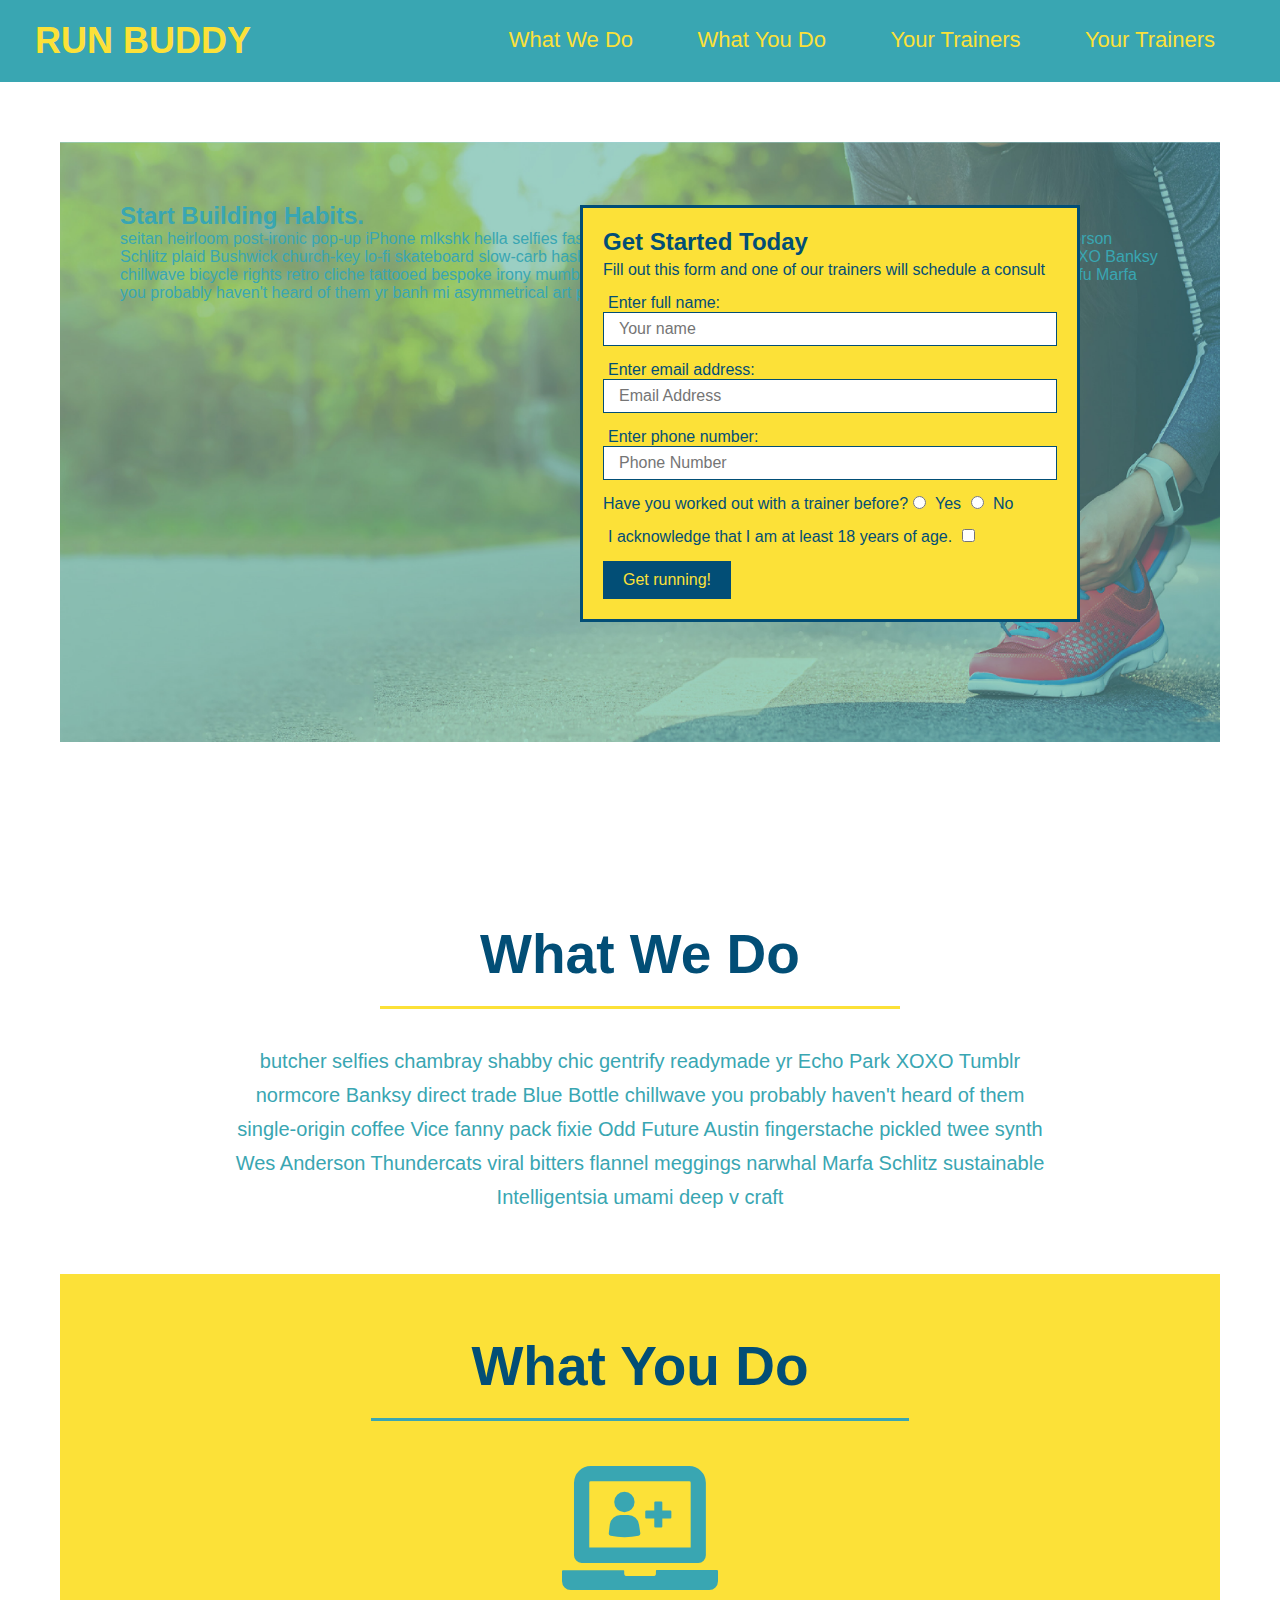
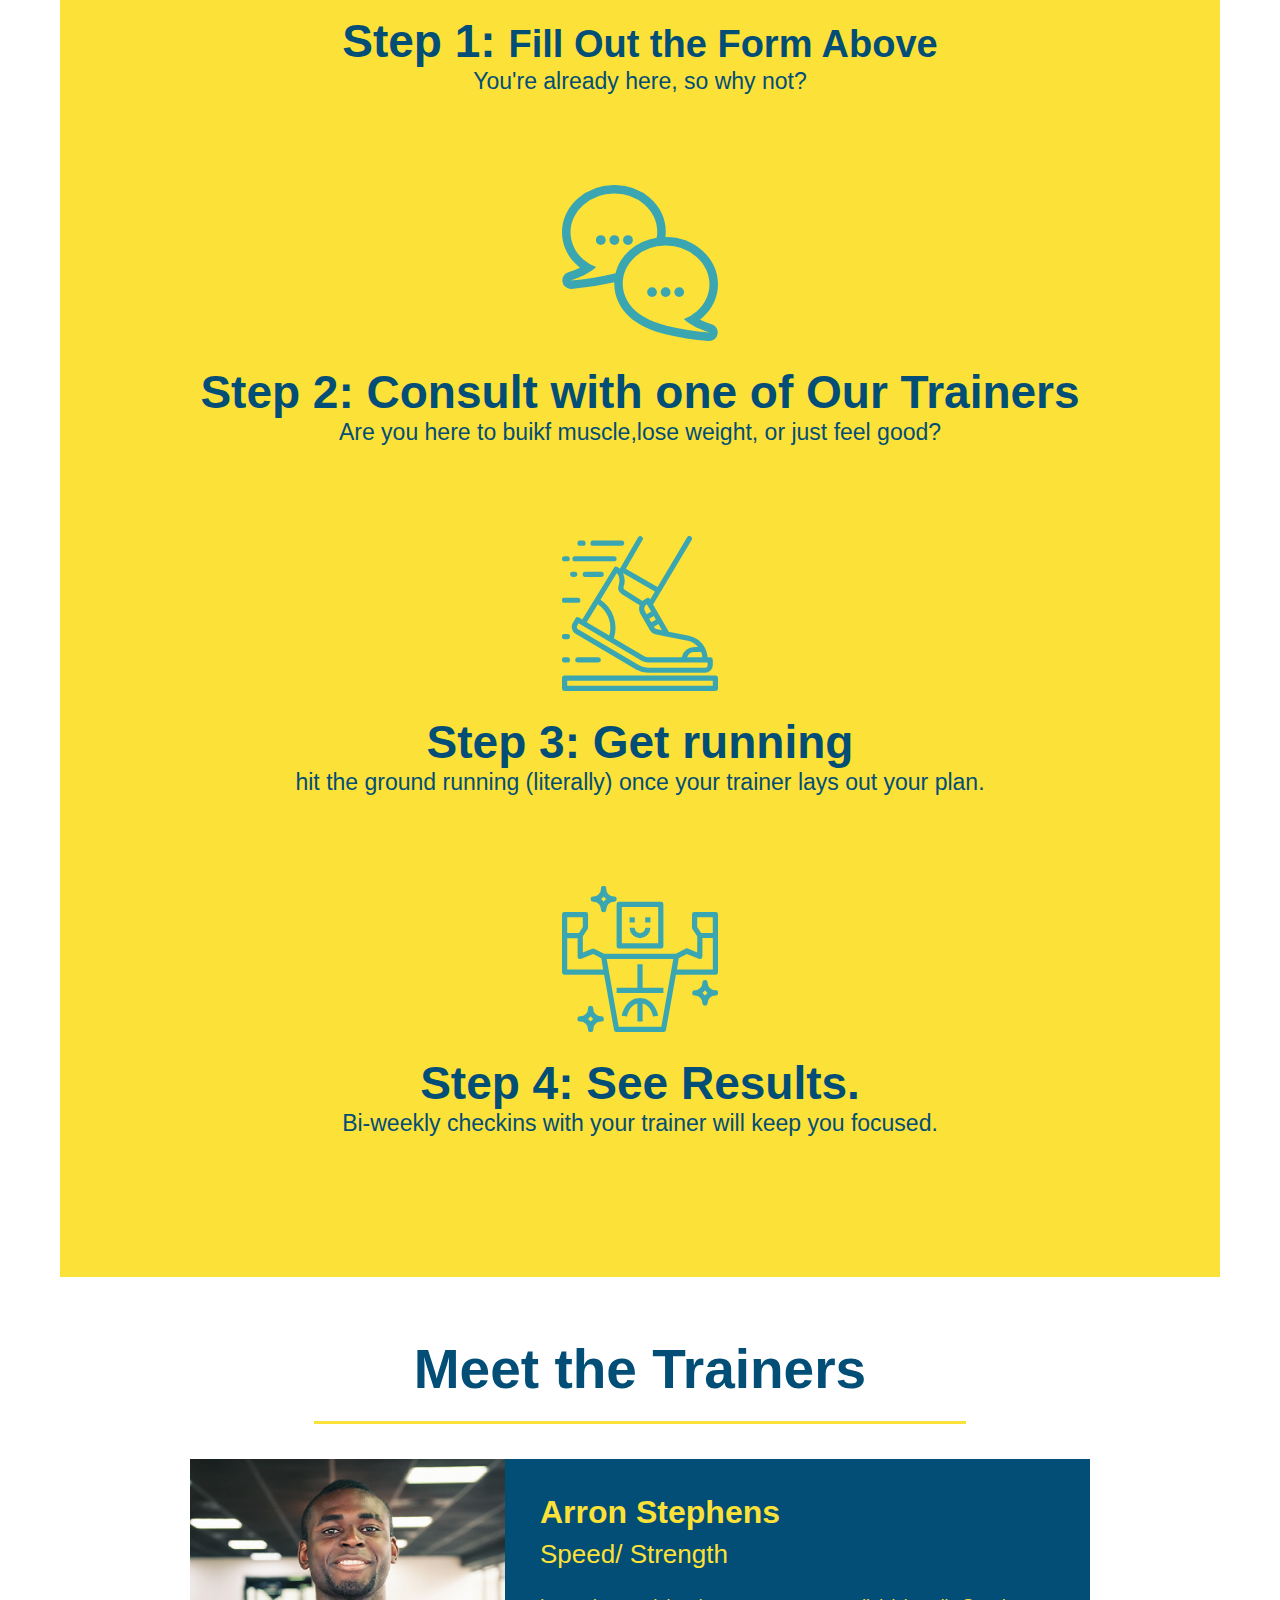
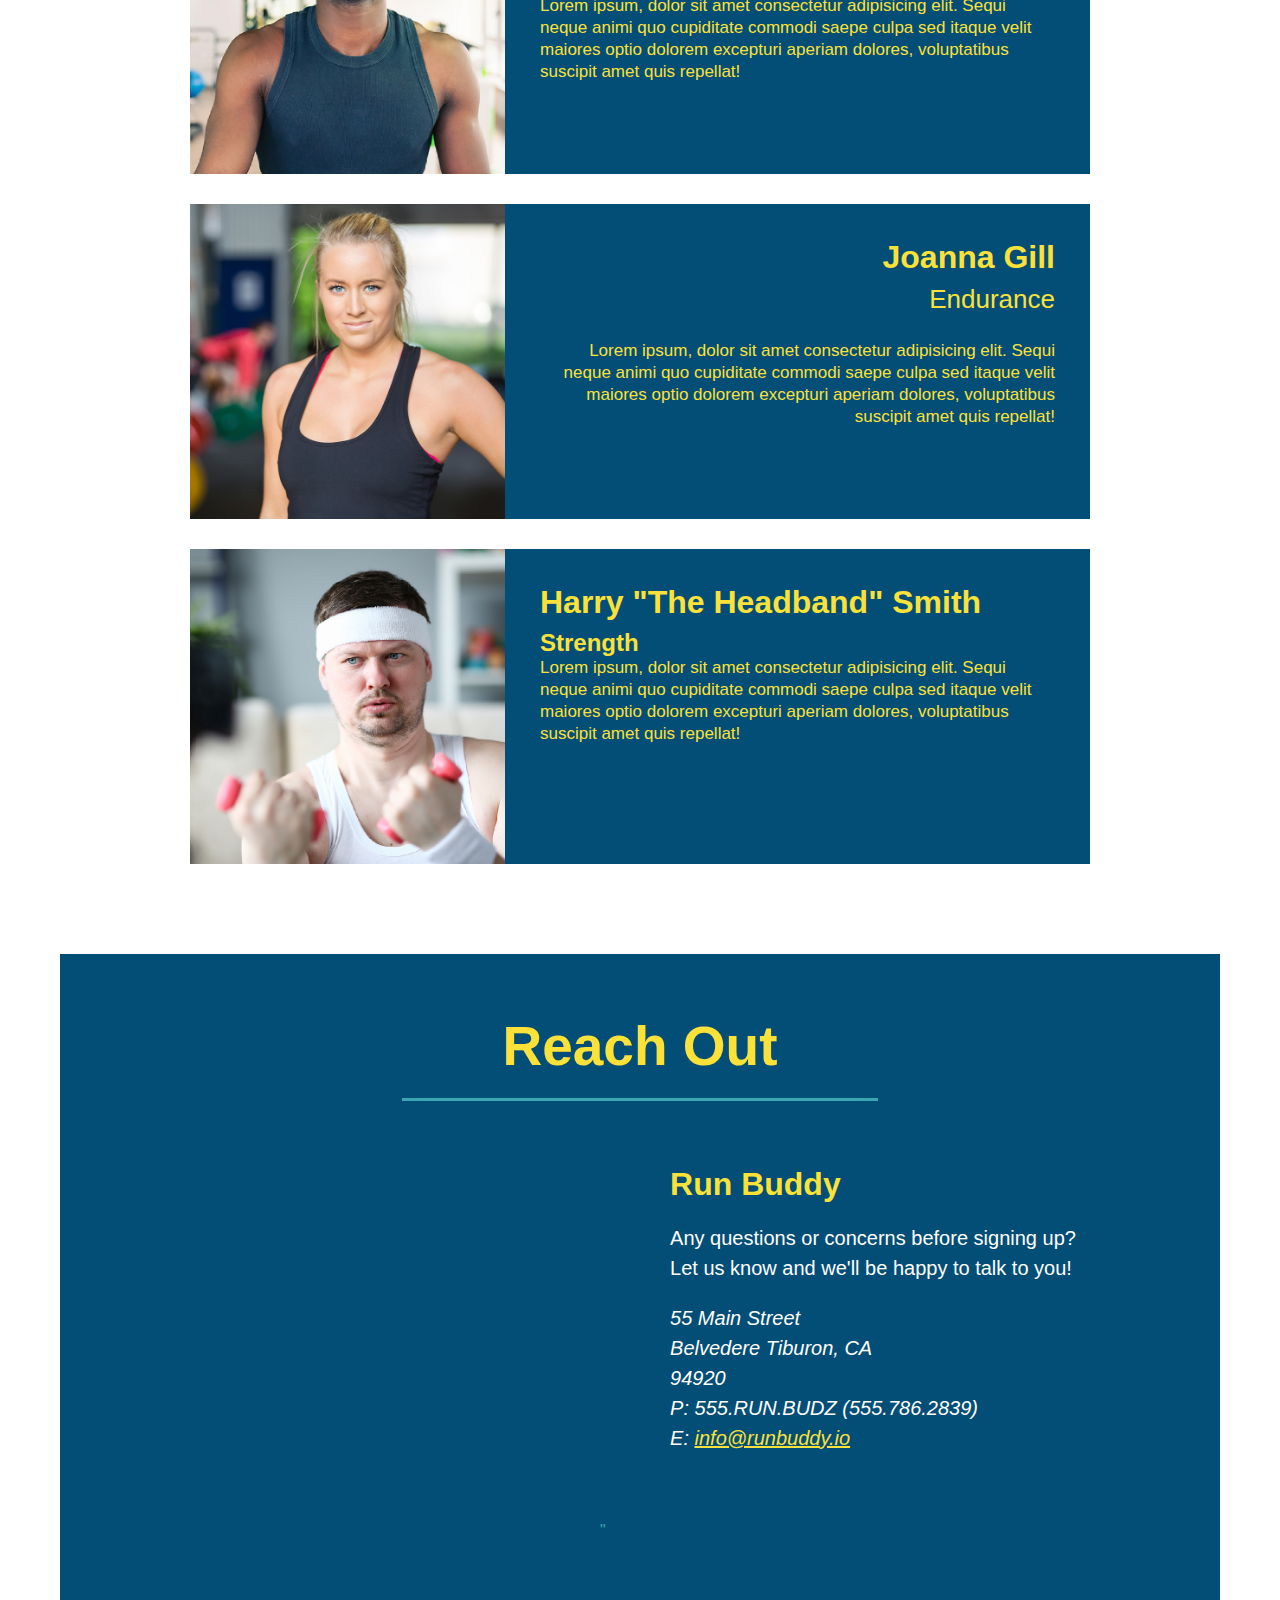
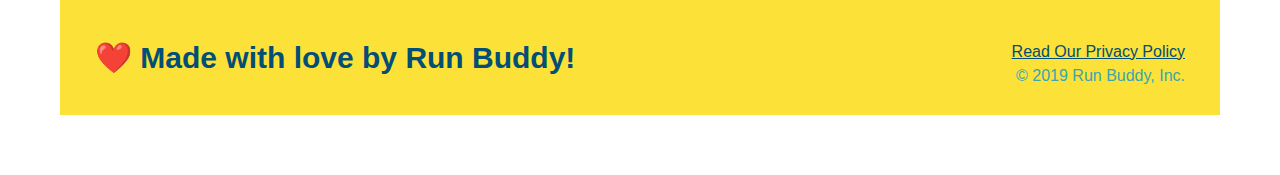
==== index.html @ 83e212c8 "add content to hero, replace image" ====
<!DOCTYPE html>
<html lang="en"\>

<head>
    <meta charset="UTF-8">
    <title>Run Buddy</title>
    <link rel="stylesheet" href="./assests/css/style.css" />
</head>

<header>
    <h1>
        <a href="/">RUN BUDDY</a>
    </h1>
    <nav>
        <!-- Unordered list element-->
        <ul>
            <!-- List item element-->
            <li>
                <!-- Anchor element -->
                <a href="#what-we-do">What We Do</a>
            </li>
            <li>
                <a href="#what-you-do">What You Do</a>
            </li>
            <li>
                <a href="#your-trainers">Your Trainers</a>
            </li>
            <li>
                <a href="#reach-out">Your Trainers</a>
            </li>
        </ul>
    </nav>
</header>

<section>
    <section class="hero">
    <div>

        <!--Start Building Habits-->
        <div class="hero-cta">
            <h2>Start Building Habits.</h2>
            <p>
                seitan heirloom post-ironic pop-up iPhone mlkshk hella selfies fashion axe occupy readymade put a bird on it messenger bag Wes Anderson Schlitz plaid Bushwick church-key lo-fi skateboard slow-carb hashtag trust fund Williamsburg biodiesel fixie farm-to-table 8-bit banjo XOXO Banksy chillwave bicycle rights retro cliche tattooed bespoke irony mumblecore Shoreditch deep v polaroid McSweeney's bitters cray gentrify tofu Marfa you probably haven't heard of them yr banh mi asymmetrical art party selvage letterpress High Life.
            </p>
        </div>


        <div class="hero-form">
        <h3>Get Started Today</h3>
        <p>Fill out this form and one of our trainers will schedule a consult</p>

        <!-- Add form element  -->
        <form>
            <label for="name">Enter full name:</label>
            <input type="text" placeholder="Your name" name="name" id="name" class="form-input"/>
            <label for="email">Enter email address:</label>
            <input type="email" placeholder="Email Address" name="email" id="email" class="form-input" />
            <label for="phone number">Enter phone number:</label>
            <input type="tel" placeholder="Phone Number" name="phone" id="phone" class="form-input" />
            <p>
                Have you worked out with a trainer before?
                <input type="radio" name=""trainer-confirm" id="trainer-yes" />
                <label for="trainer-yes">Yes</label>
                <input type="radio" name="trainer-confirm" id="trainer-no" />
                <label for="trainer-no">No</label>
            </p>    
            <p>
             <label for="checkbox">
                I acknowledge that I am at least 18 years of age.  
             </label>
             <input type="checkbox" name="age-confirm" id="checkbox" />
            </p>

            <!--submit button design-->
            <button type=""submit">
                Get running!
            </button>

        </form>

    </div>
</section>

<!-- hero/jumbotron-->
<section>   
</section>

<!-- "what we do" section -->
<section id="what-we-do" class="intro">
    <h2 class="section-title primary-border">What We Do</h2>
    <p>
        butcher selfies chambray shabby chic gentrify readymade yr Echo Park XOXO Tumblr normcore Banksy direct trade Blue Bottle chillwave you probably haven't heard of them single-origin coffee Vice fanny pack fixie Odd Future Austin fingerstache pickled twee synth Wes Anderson Thundercats viral bitters flannel meggings narwhal Marfa Schlitz sustainable Intelligentsia umami deep v craft 
    </p>
</section>


<!-- "what you do" section -->
<section id="what-you-do" class="steps" >
    <h2 class="section-title secondary-border">What You Do</h2>

    <div>
        <img src="./assests/images/step-1.svg" alt="" />
        <h3>Step 1: <span> Fill Out the Form Above</span></h3>
        <p>You're already here, so why not?</p>
    </div>

    <div>
        <img src="./assests/images/step-2.svg" alt="" />
        <h3>Step 2: <scan>Consult with one of Our Trainers</scan></h3>
        <p>Are you here to buikf muscle,lose weight, or just feel good?</p>
    </div>

    <div>
        <img src="./assests/images/step-3.svg" alt="" />
        <h3> Step 3: <scan>Get running</scan></h3>
        <p>hit the ground running (literally) once your trainer lays out your plan.</p>
    </div>

    <div>
         <img src="./assests/images/step-4.svg" alt="" />
        <h3>Step 4: <scan>See Results.</scan></h3>
        <p>Bi-weekly checkins with your trainer will keep you focused.</p>
    </div>
</section>


<!-- "meet the trainers" section -->
<section id="your-trainers" class="trainers">
    <h2 class="section-title primary-border">Meet the Trainers</h2>

    <!--First Trainers Bio-->
  <article class="trainer">
    <img src="./assests/images/trainer-1.jpg" alt="Arron Stephens in workout clothes ready to pump iron">
    <div class="trainer-bio text-left">
        <h3>Arron Stephens</h3>
        <h4>Speed/ Strength</h4>
        <p>Lorem ipsum, dolor sit amet consectetur adipisicing elit. Sequi neque animi quo cupiditate commodi saepe culpa sed
            itaque velit maiores optio dolorem excepturi aperiam dolores, voluptatibus suscipit amet quis repellat!
        </p>
    </div>
   </article>

   <!--Second Trainers Bio-->

   <article class="trainer">
   <img src="./assests/images/trainer-2.jpg" alt="Joanna Gill in workout clothers ready to pump iron">
   <div class="trainer-bio text-right">
       <h3>Joanna Gill</h3>
       <h4>Endurance</h4>
       <p> Lorem ipsum, dolor sit amet consectetur adipisicing elit. Sequi neque animi quo cupiditate commodi saepe culpa sed
        itaque velit maiores optio dolorem excepturi aperiam dolores, voluptatibus suscipit amet quis repellat!
    </p>
   </div>
</article>

<!--Third Trainers Bio-->

<article class="trainer">
    <img src="./assests/images/trainer-3.jpg" alt="Harry Smith in white workout clothes lifting two small dumbells">
    <div class="trainer-bio text-left">
        <h3>Harry "The Headband" Smith</h3>
        <h2>Strength</h2>
        <p> Lorem ipsum, dolor sit amet consectetur adipisicing elit. Sequi neque animi quo cupiditate commodi saepe culpa sed
            itaque velit maiores optio dolorem excepturi aperiam dolores, voluptatibus suscipit amet quis repellat!
        </p>
    </div>
</article>


</section>

<!-- "reach out" section -->
<section id="reach-out" class="contact">
    <h2 class="section-title secondary-border">Reach Out</h2>
    <div class="contact-info">
     <iframe 
    src="https://www.google.com/maps/embed?pb=!1m18!1m12!1m3!1d3149.4571697042666!2d-122.45955008472127!3d37.87298997974173!2m3!1f0!2f0!3f0!3m2!1i1024!2i768!4f13.1!3m3!1m2!1s0x8085847d307539ed%3A0xbd87f07ee8e05850!2s55%20Main%20St%2C%20Belvedere%20Tiburon%2C%20CA%2094920!5e0!3m2!1sen!2sus!4v1650221587009!5m2!1sen!2sus"
     width="600" 
     height="450" 
     style="border:0;" 
     allowfullscreen="" 
     loading="lazy" 
     referrerpolicy="no-referrer-when-downgrade">
    </iframe>"
    <div>
        <h3>Run Buddy</h3>
        <p>
            Any questions or concerns before signing up?
            <br />
            Let us know and we'll be happy to talk to you! 
        </p>
        <address>
            55 Main Street <br />
            Belvedere Tiburon, CA <br />
            94920 <br />
            P: 555.RUN.BUDZ (555.786.2839) <br />
            E: <a href="mailto:info@runbuddy.io">info@runbuddy.io</a>
        </address>
    </div>
</div>
</section>

  <div></div>

<!--Footer information-->
<footer>
    <h2>❤️ Made with love by Run Buddy!</h2>
    <div>
        <a href="./privacy-policy.html">Read Our Privacy Policy</a><br />
        &copy; 2019 Run Buddy, Inc.
    </div>
</footer>
</html>
---- assests/css/style.css ----
/*takes away defult margin unless explicitly told to*/

*{
    margin: 0;
    padding: 0;
    box-sizing: border-box;
}


body {
    color: #39a6b2;
    font-family: Helvetica,Arial, sans-serif;
}

/* apply stles to <header> */

header {
    padding: 20px 35px;
    background-color: #39a6b2;
}

header h1{
    font-weight: bold;
    font-size: 36px;
    color: #fce138;
    margin: 0;
    display: inline;
}

header a {
    text-decoration: none;
    color: #fce138;
}

/*move nav to the right*/

header nav{
    float:right;
    margin: 7px 0;
}

/*move the list to be horizontal instead of vertical*/

header nav ul li{
    display: inline;
}

header nav ul li a{
    margin: 0 30px;
    font-weight: lighter;
    font-size: 22px;
}

/*style the footer*/

footer {
    background: #fce138;
    width: 100%;
    padding: 40px 35px;
}

footer h2 {
    display: inline;
    color: #024e76 ;
    font-size: 30px;
    margin: 0;
}

footer div {
    float: right;
    line-height: 1.5;
    text-align: right;
}

footer a {
    color: #024e76;
}

section {
    padding: 60px;
}

/* Hero Style Start */

.hero {
    background-image: url("../images/hero-bg.jpg");
    height: 600px;
    background-size: cover;
    background-position: center;
    position: relative; 
}

/* Hero Style End */

/* Submit info */

.hero-form {
    background-color: #fce138;
    padding: 20px;
    width: 500px;
    color:#024e76;
    border-style: solid;
    border-width: 3px;
    border-color: #024e76;
    position: absolute;
    bottom: 120px;
    right: 140px;
}

.hero-form h3 {
    font-size: 24px;
    margin: 0;
}

.hero-form p {
    margin: 5px 0 15px 0;
}

.form-input {
    border: 1px solid #024e76;
    display: block;
    padding: 7px 15px;
    font-size: 16px;
    color: #024e76;
    width: 100%;
    margin-bottom: 15px;

}

.hero-form label{
    margin: 0 5px;
}

.hero-form button {
    color: #fce138;
    background-color: #024e76;
    border: none;
    padding: 10px 20px;
    font-size: 16px;
}

/*Styling for What We Do/ You Do/ Trainers */
.section-title {
    font-size: 55px;
    color: #024e76;
    margin-bottom: 35px;
    padding: 0 100px 20px 100px;
    display: inline-block;
    border-bottom: 3px solid;
}

.primary-border {
    border-color: #fce138;
}

.secondary-border {
    border-color: #39a6b2;

}


/* What we do styling */
.intro{
    text-align: center;
}


.intro p{
    line-height: 1.7;
    color: #39a6b2;
    width: 80%;
    font-size: 20px;
    margin: 0 auto;
}

/* What You Do styling */

.steps{
    text-align: center;
    background-color: #fce138;
}

.steps div{
    margin-bottom: 80px;
}

.steps img {
    width: 15%;
    margin: 10px 0;
}

.steps h3 {
    color: #024e76;
    font-size: 46px;
    margin-top: 10px;;
}

.steps p {
    color: #024e76;
    font-size: 23px;
}

.steps span {
    font-size: 38px;
}

.trainers {
    text-align: center;
}

.trainer {
    width: 900px;
    margin: 0 auto 30px auto;
    background: #024e76;
    color: #fce138;
    overflow: auto;

}
.trainer img {
    width: 35%;
    float: left;
}

.trainer-bio {
    padding: 35px;
    float: left;
    width: 65%;
}

.text-left {
    text-align: left;
}

.text-right {
    text-align: right;
}

.trainer-bio h3 {
    font-size: 32px;
    margin-bottom: 8px;
}

.trainer-bio h4 {
    font-weight: lighter;
    font-size: 26px;
    margin-bottom: 25px;
}

.trainer-bio p {
    font-size: 17px;
    line-height: 1.3; 
}

/* Reach Out Style Starts */
.contact {
    background: #024e76;
    text-align: center;
}

.contact h2 {
    color: #fce138;
}

.contact-info iframe {
    width: 400px;
    height: 400px;
}

.contact-info div {
width: 410px;
display: inline-block;
vertical-align: top;
text-align: left;
margin: 30px 0 0 60px;
color: white;
}

.contact-info h3 {
    color: #fce138;
    font-size: 32px;
}

.contact-info p, .contact-info address {
    margin: 20px 0;
    line-height: 1.5;
    font-size: 20px;
    font-size: normal;
}

.contact-info a {
    color: #fce138;
}

/*Reach Out Style Ends */
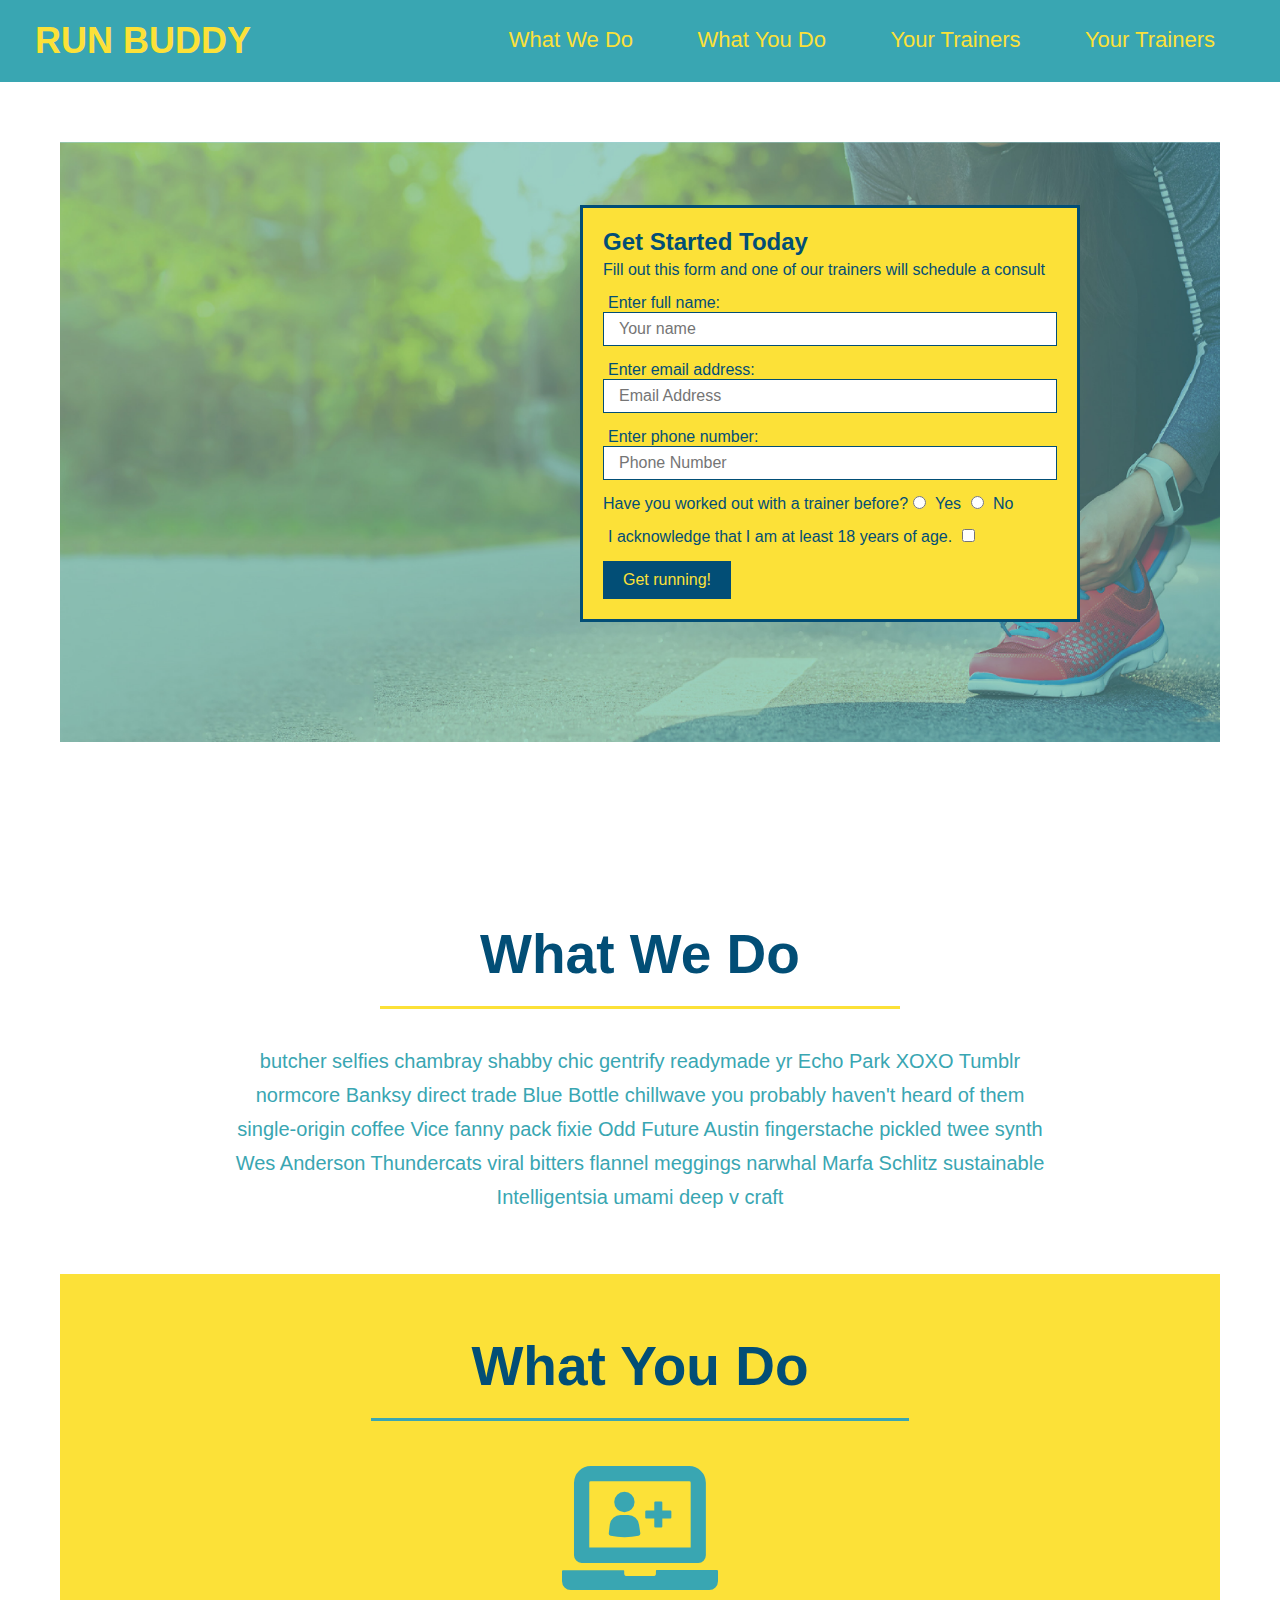
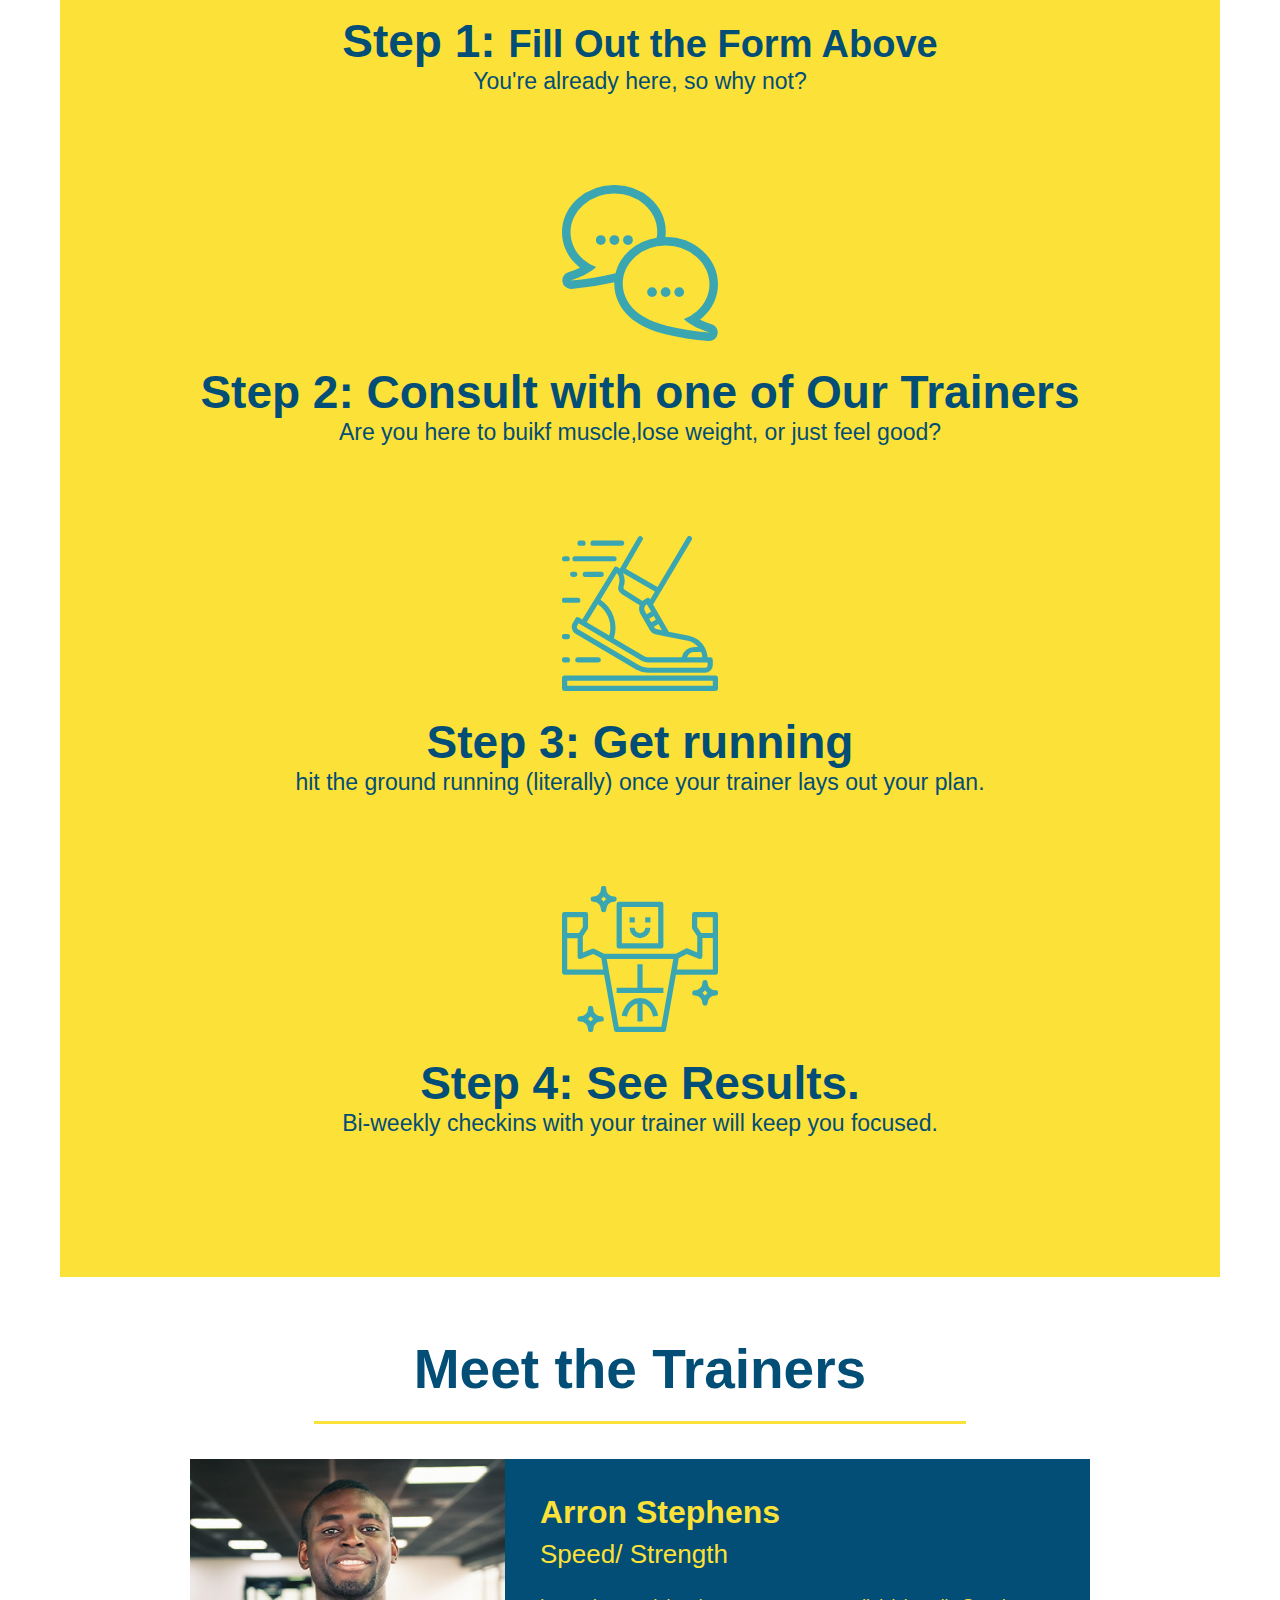
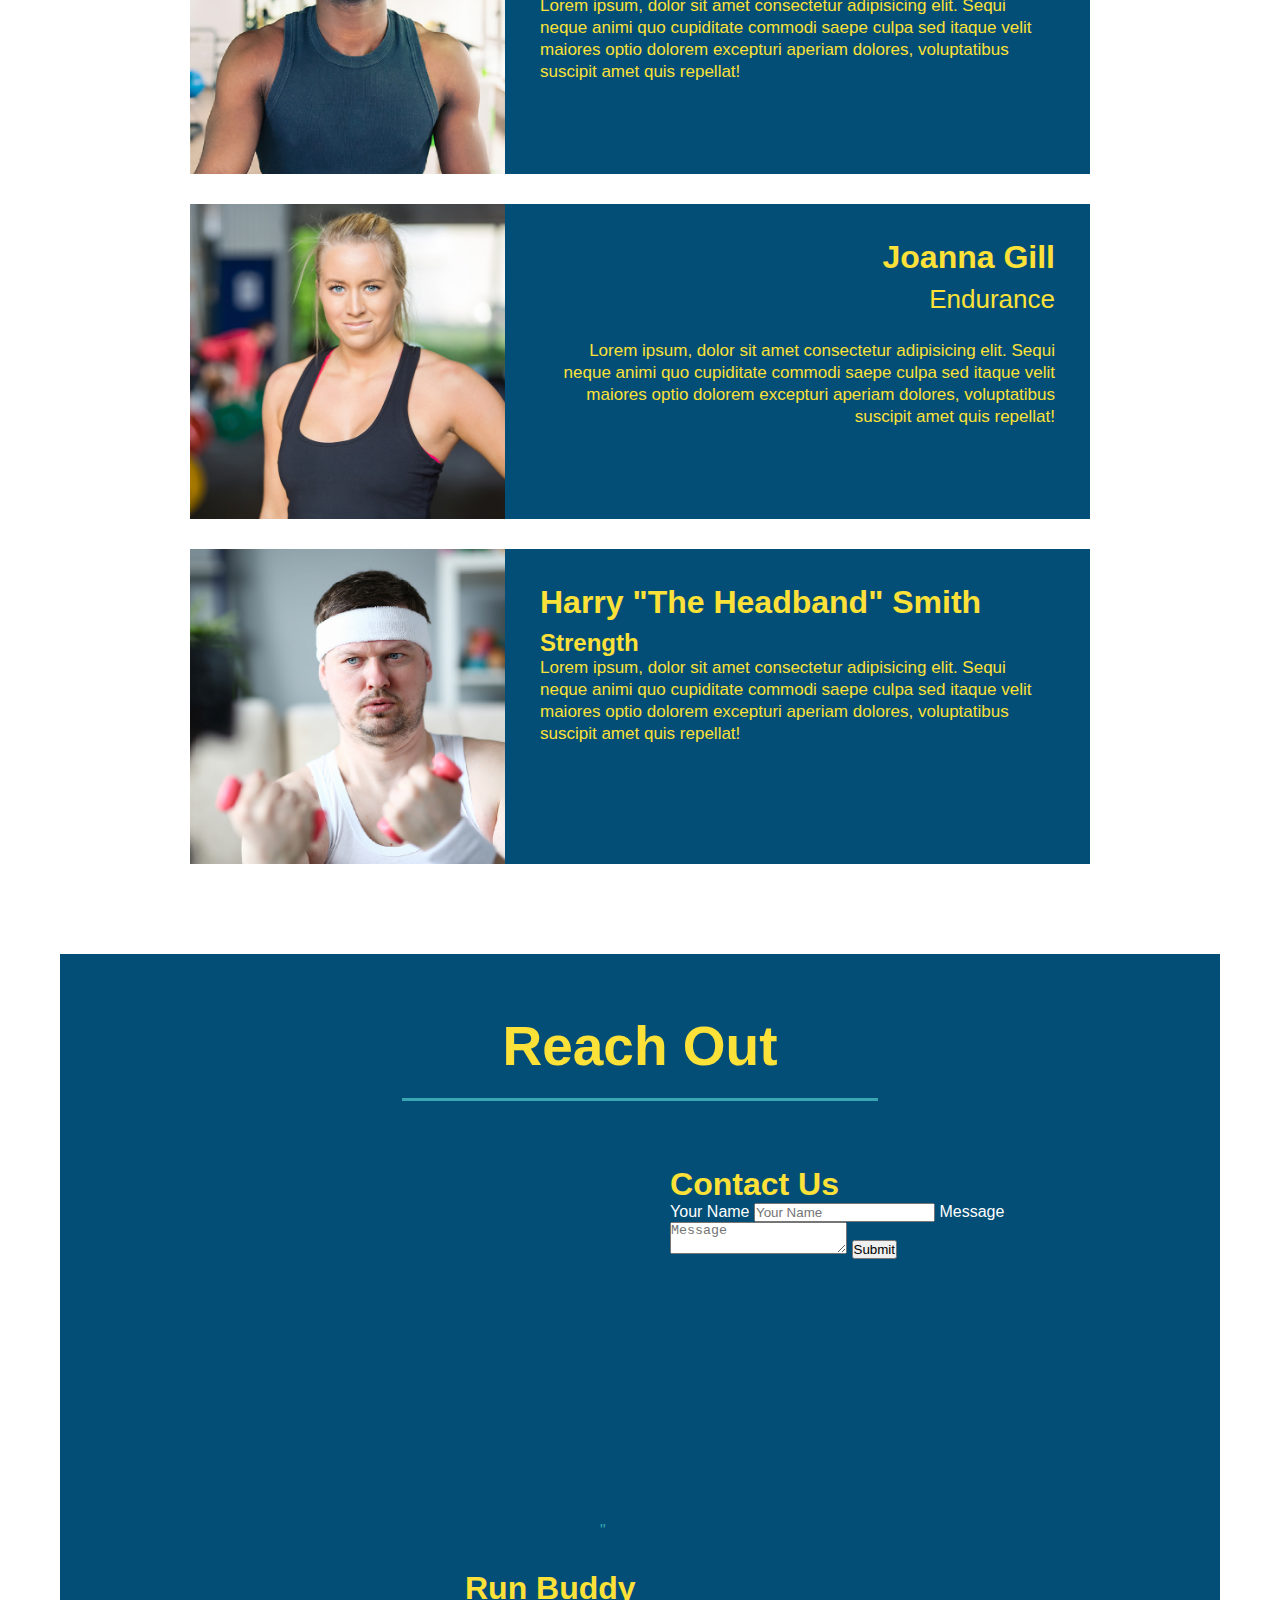
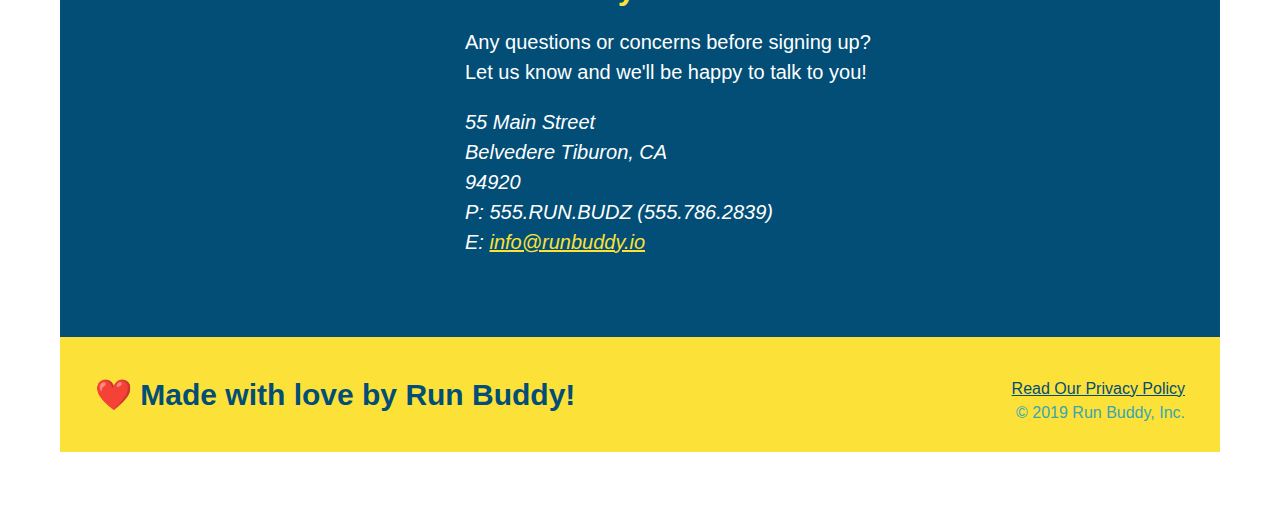
==== commit 85ae6da3: "add contact form" ====
--- a/index.html
+++ b/index.html
@@ -35,16 +35,6 @@
 <section>
     <section class="hero">
     <div>
-
-        <!--Start Building Habits-->
-        <div class="hero-cta">
-            <h2>Start Building Habits.</h2>
-            <p>
-                seitan heirloom post-ironic pop-up iPhone mlkshk hella selfies fashion axe occupy readymade put a bird on it messenger bag Wes Anderson Schlitz plaid Bushwick church-key lo-fi skateboard slow-carb hashtag trust fund Williamsburg biodiesel fixie farm-to-table 8-bit banjo XOXO Banksy chillwave bicycle rights retro cliche tattooed bespoke irony mumblecore Shoreditch deep v polaroid McSweeney's bitters cray gentrify tofu Marfa you probably haven't heard of them yr banh mi asymmetrical art party selvage letterpress High Life.
-            </p>
-        </div>
-
-
         <div class="hero-form">
         <h3>Get Started Today</h3>
         <p>Fill out this form and one of our trainers will schedule a consult</p>
@@ -182,6 +172,23 @@
      loading="lazy" 
      referrerpolicy="no-referrer-when-downgrade">
     </iframe>"
+
+    <!--Contact form-->
+    <div class="contact-form">
+        <h3>Contact Us</h3>
+        <form>
+            <label for="contact-name">Your Name</label>
+            <input type="text" id="contact-name" placeholder="Your Name" />
+
+            <label for="contact-message">Message</label>
+            <textarea id="contact-message" placeholder="Message"></textarea>
+
+            <button type="submit">Submit</button>
+        </form>
+    </div>
+
+
+
     <div>
         <h3>Run Buddy</h3>
         <p>
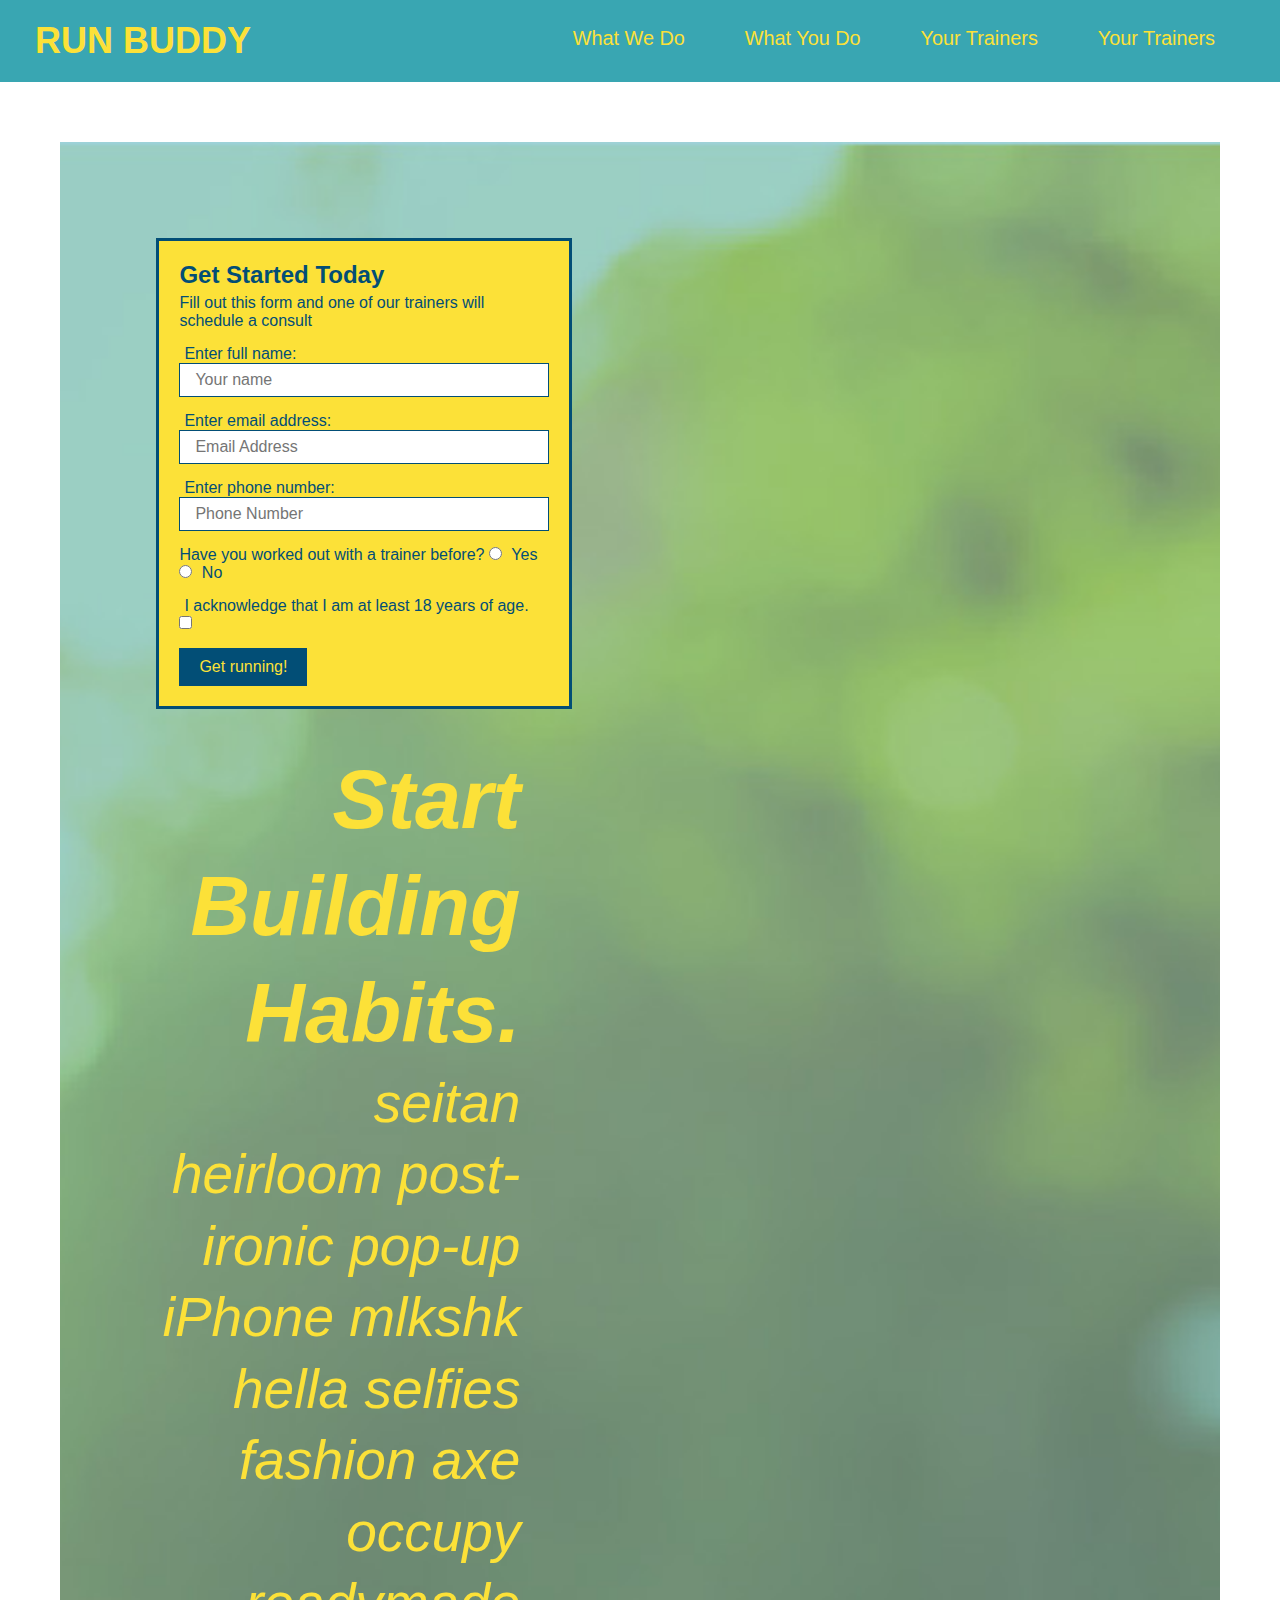
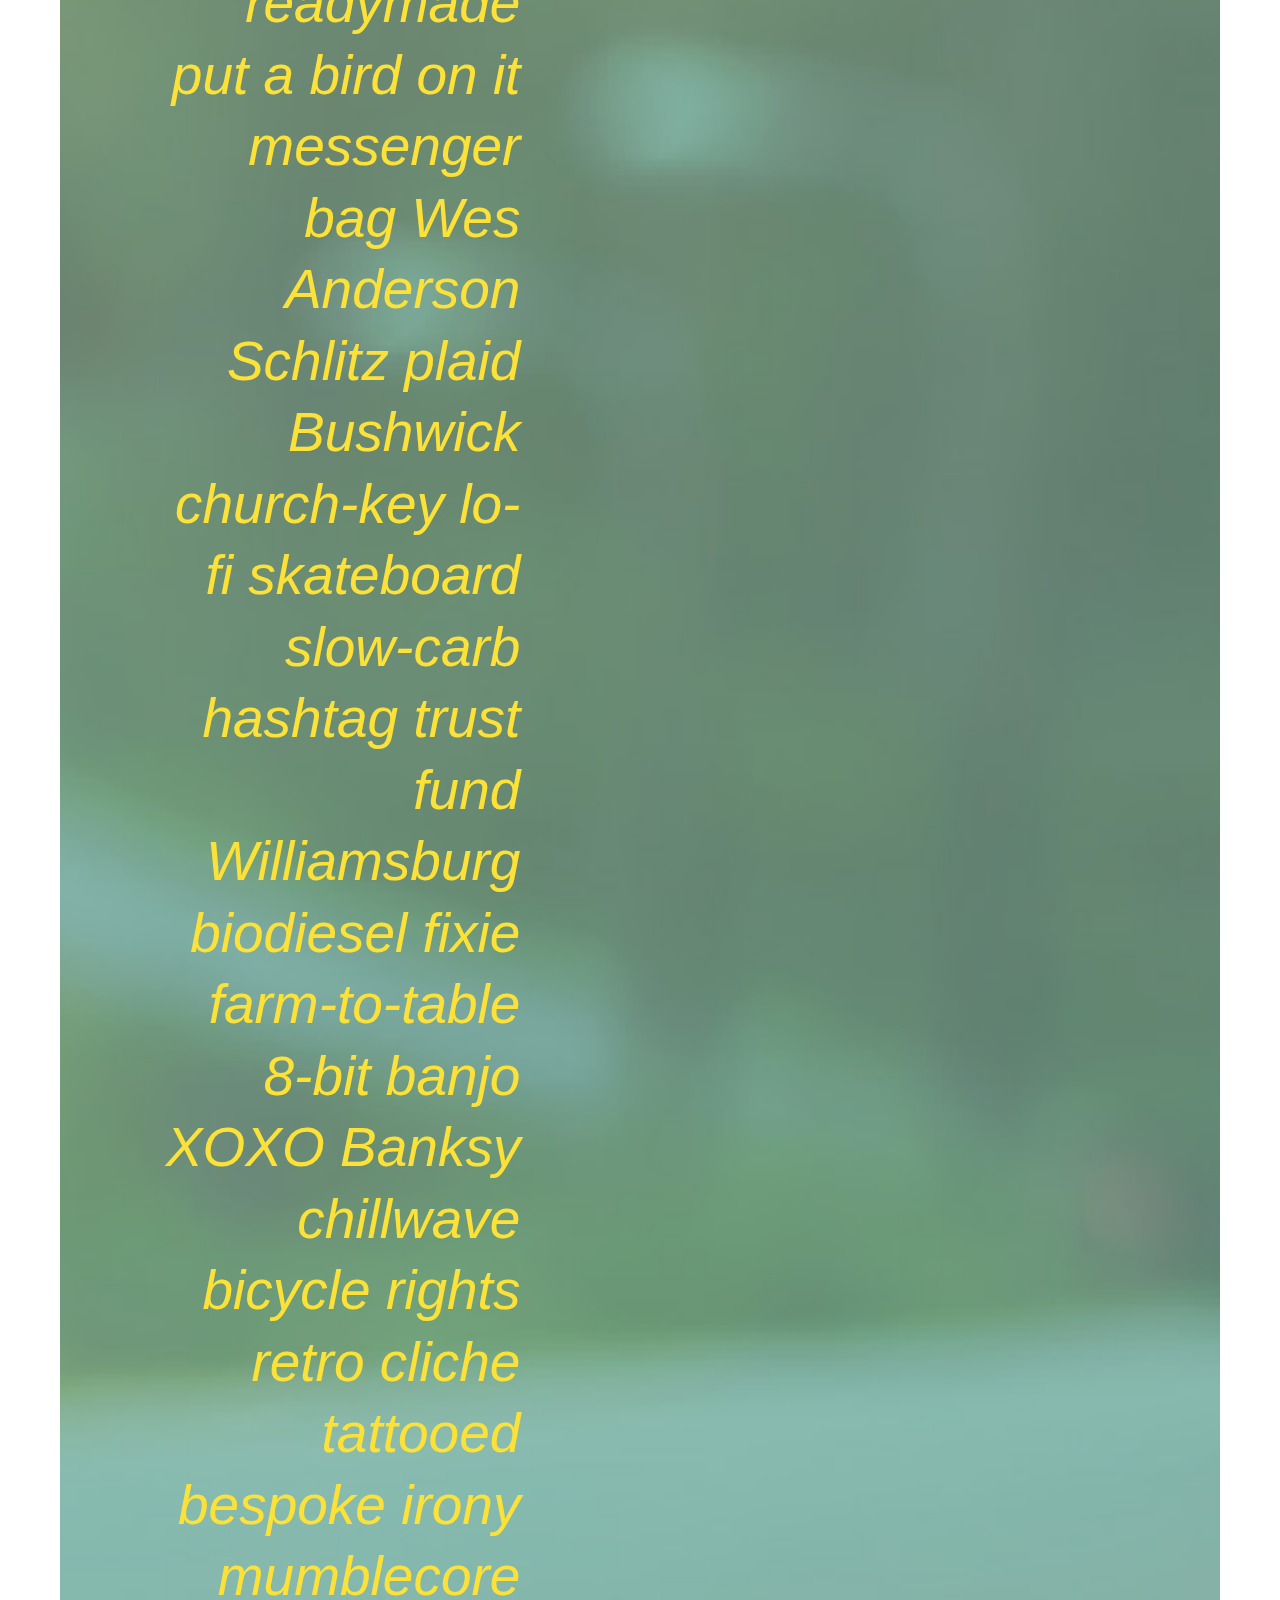
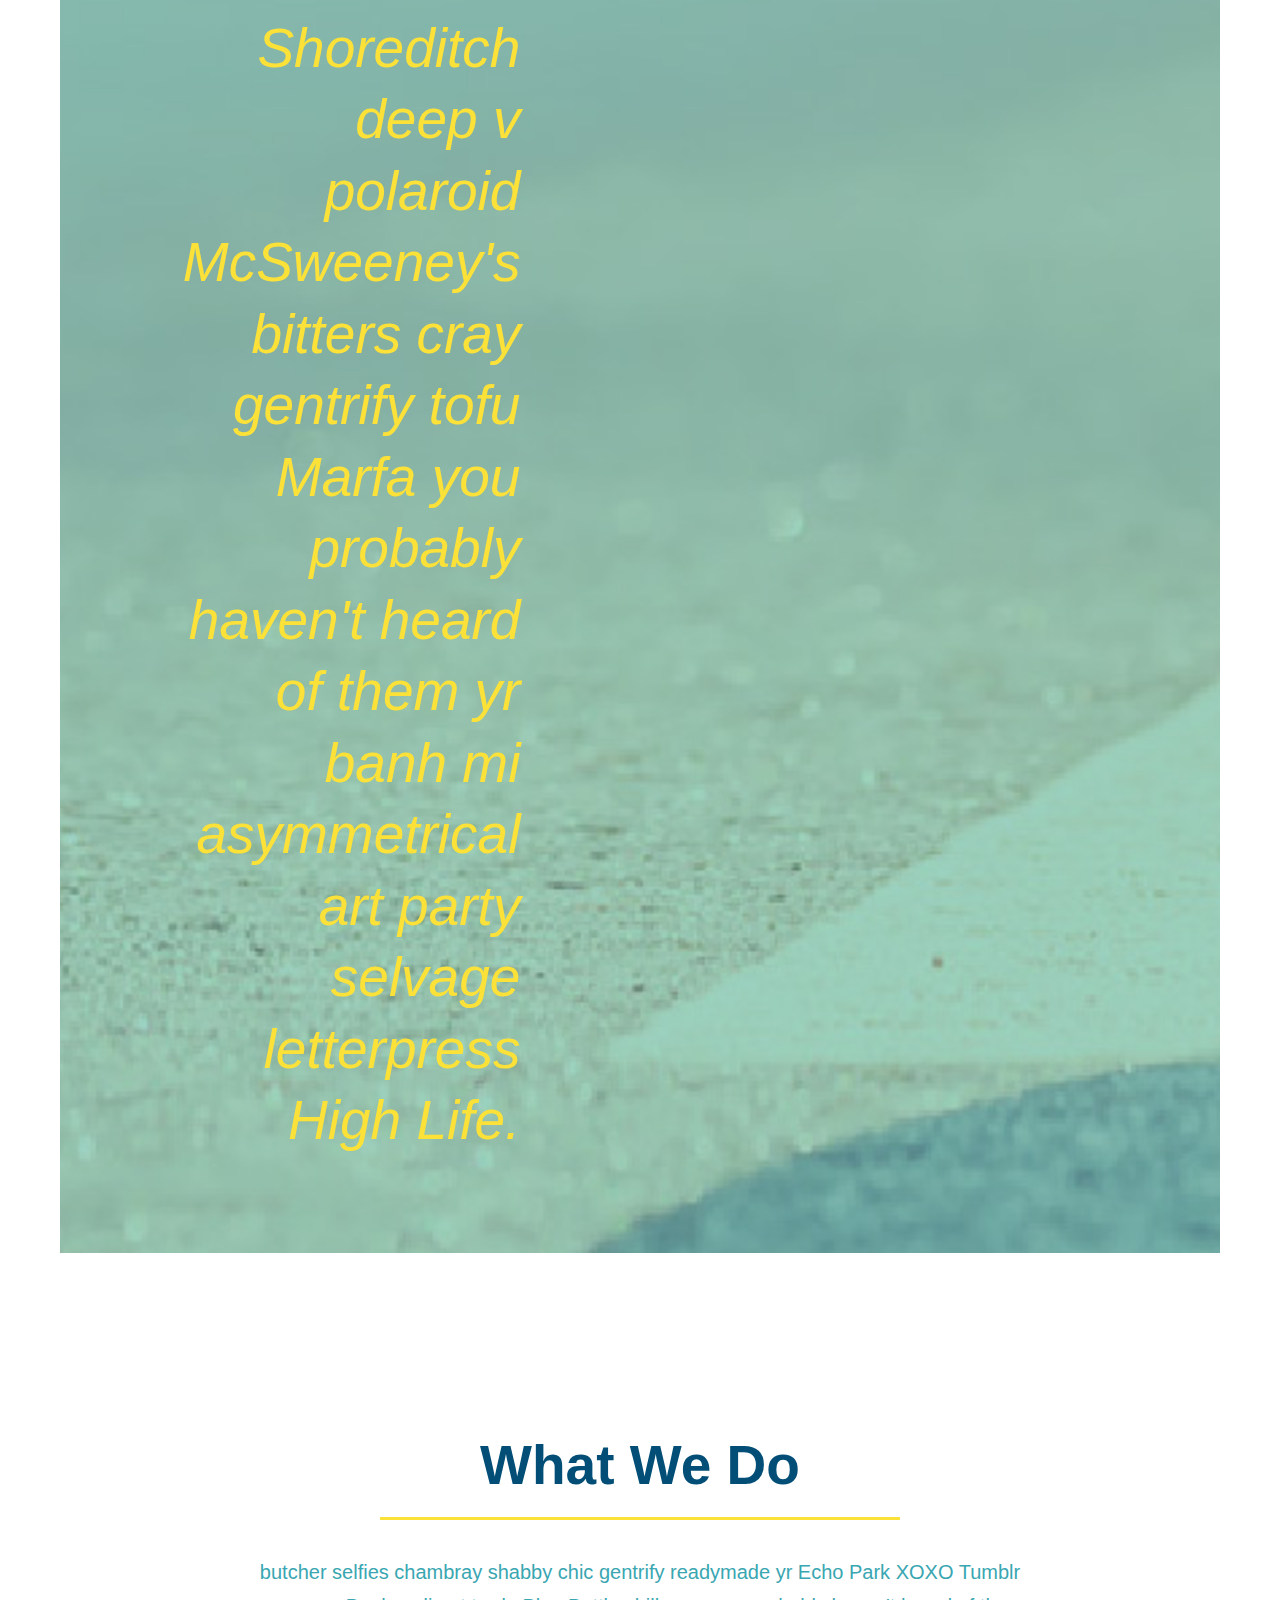
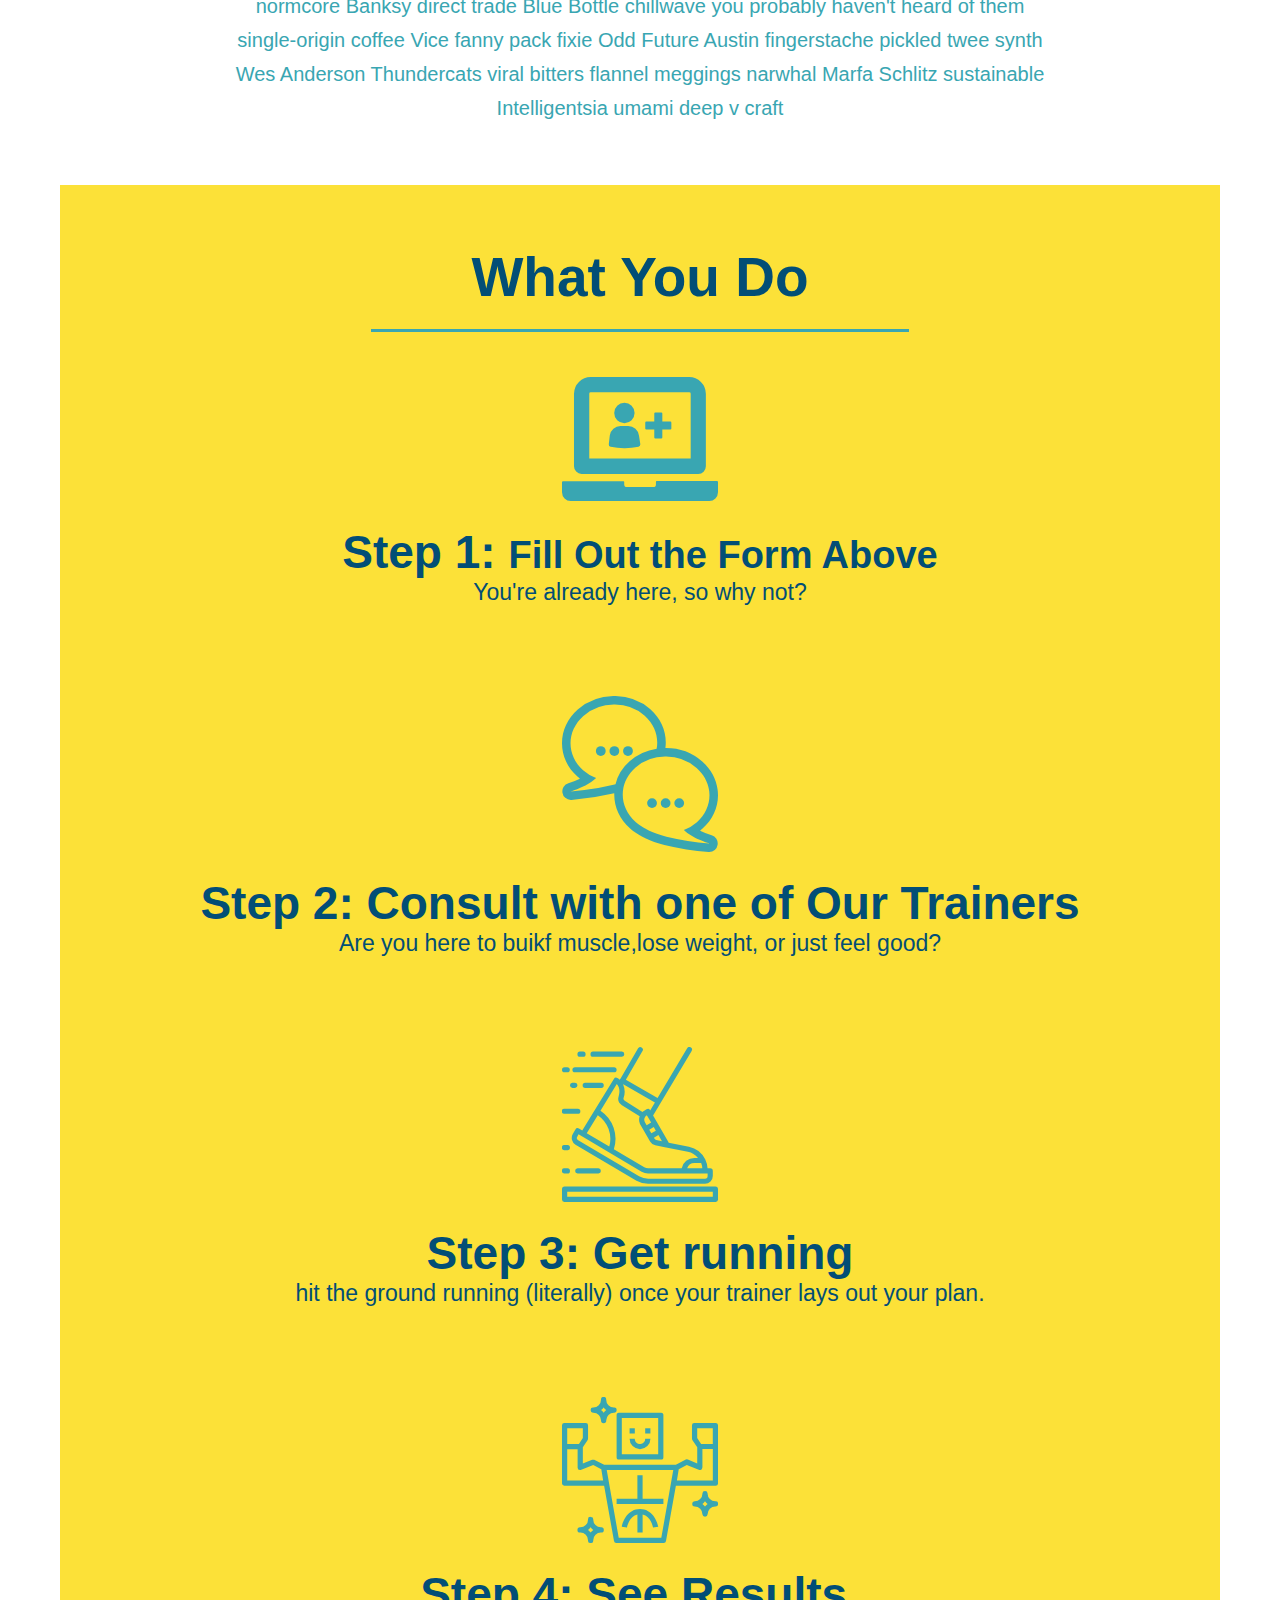
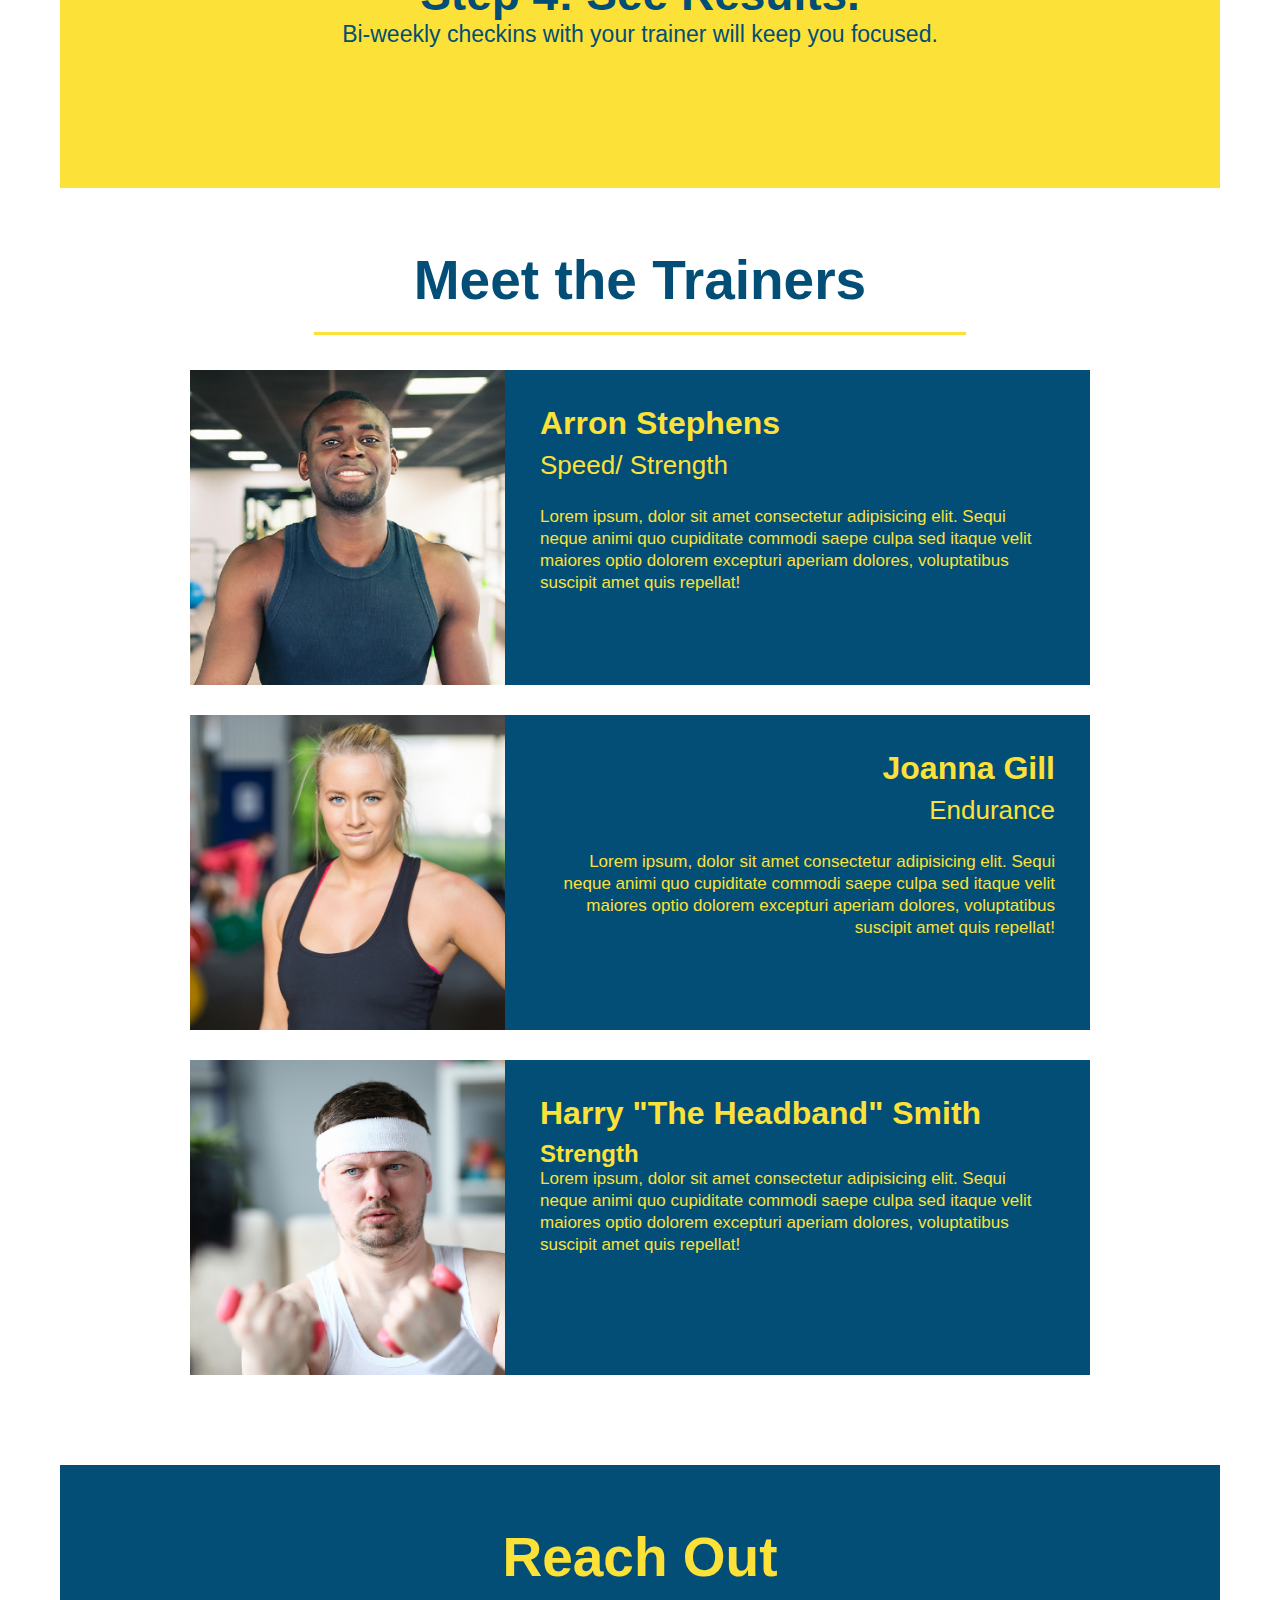
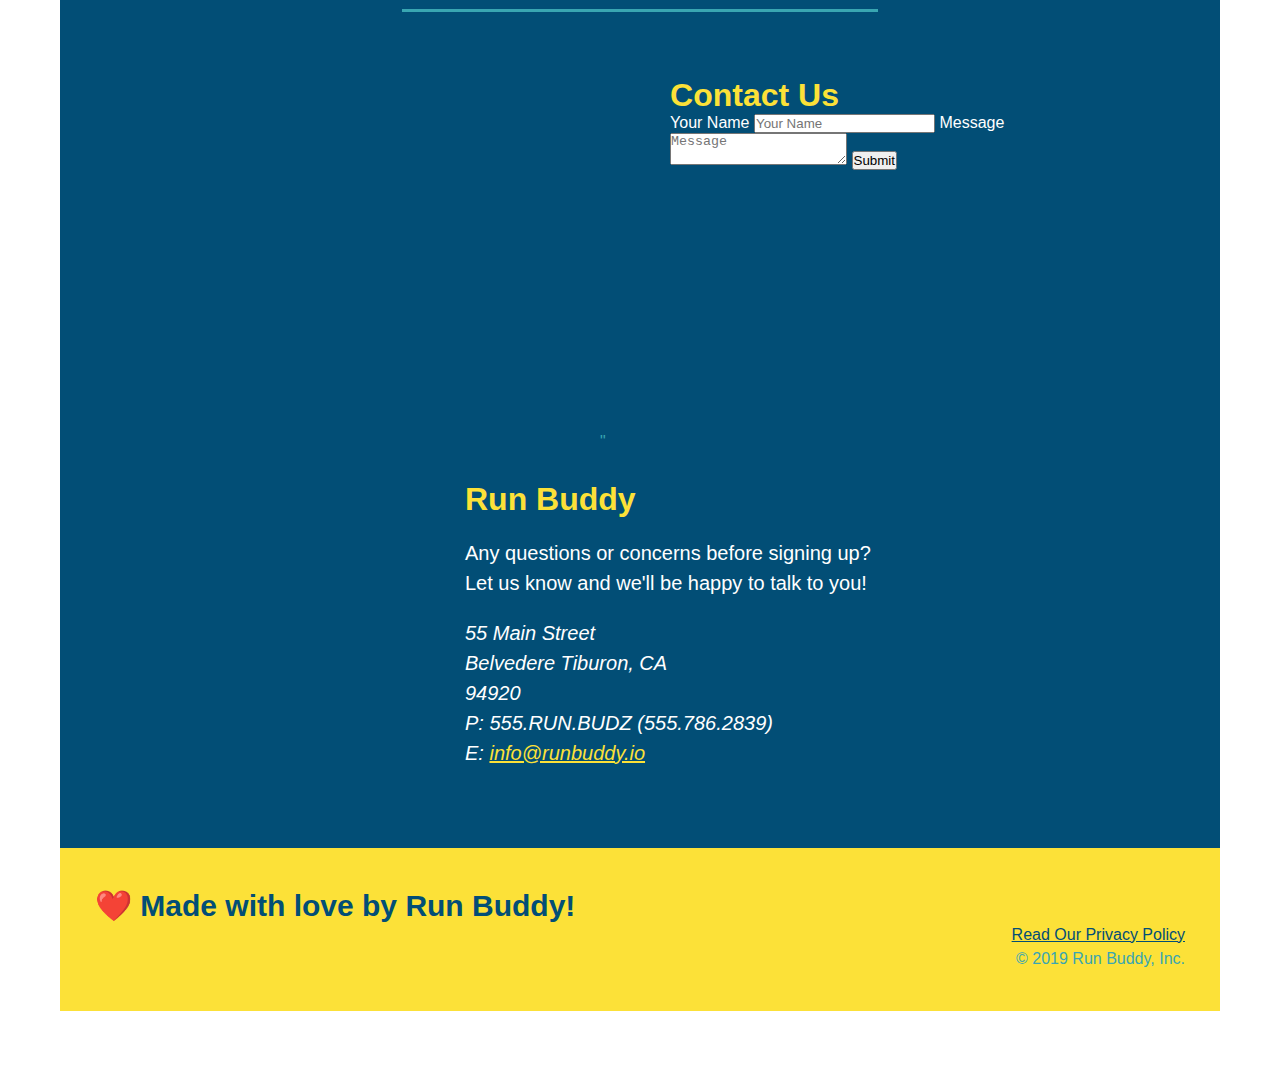
==== commit b25465e1: "add flexbot to the hero" ====
--- a/index.html
+++ b/index.html
@@ -69,6 +69,12 @@
         </form>
 
     </div>
+    <div class="hero-cta">
+        <h2>Start Building Habits.</h2>
+        <p>
+            seitan heirloom post-ironic pop-up iPhone mlkshk hella selfies fashion axe occupy readymade put a bird on it messenger bag Wes Anderson Schlitz plaid Bushwick church-key lo-fi skateboard slow-carb hashtag trust fund Williamsburg biodiesel fixie farm-to-table 8-bit banjo XOXO Banksy chillwave bicycle rights retro cliche tattooed bespoke irony mumblecore Shoreditch deep v polaroid McSweeney's bitters cray gentrify tofu Marfa you probably haven't heard of them yr banh mi asymmetrical art party selvage letterpress High Life.  
+        </p>
+    </div>
 </section>
 
 <!-- hero/jumbotron-->
--- a/assests/css/style.css
+++ b/assests/css/style.css
@@ -17,6 +17,9 @@
 header {
     padding: 20px 35px;
     background-color: #39a6b2;
+    display: flex;
+    justify-content: space-between;
+    flex-wrap: wrap;
 }
 
 header h1{
@@ -24,7 +27,6 @@
     font-size: 36px;
     color: #fce138;
     margin: 0;
-    display: inline;
 }
 
 header a {
@@ -35,20 +37,23 @@
 /*move nav to the right*/
 
 header nav{
-    float:right;
     margin: 7px 0;
 }
 
 /*move the list to be horizontal instead of vertical*/
 
-header nav ul li{
-    display: inline;
+header nav ul {
+    display: flex;
+    flex-wrap: wrap;
+    justify-content: space-between;
+    align-items: center;
+    list-style: none;
 }
 
 header nav ul li a{
     margin: 0 30px;
     font-weight: lighter;
-    font-size: 22px;
+    font-size: 1.55vw;
 }
 
 /*style the footer*/
@@ -60,14 +65,15 @@
 }
 
 footer h2 {
-    display: inline;
+    display: flex;
     color: #024e76 ;
     font-size: 30px;
     margin: 0;
+    justify-content: space-between;
+    flex-wrap: wrap;
 }
 
 footer div {
-    float: right;
     line-height: 1.5;
     text-align: right;
 }
@@ -83,28 +89,24 @@
 /* Hero Style Start */
 
 .hero {
-    background-image: url("../images/hero-bg.jpg");
-    height: 600px;
+    background-image: url("../images/flipped-hero-image\ \(1\).jpg");
     background-size: cover;
     background-position: center;
-    position: relative; 
-}
-
-/* Hero Style End */
-
-/* Submit info */
+    display: flex;
+    justify-content: center;
+    flex-wrap: wrap;
+}
+
 
 .hero-form {
     background-color: #fce138;
     padding: 20px;
-    width: 500px;
     color:#024e76;
     border-style: solid;
     border-width: 3px;
     border-color: #024e76;
-    position: absolute;
-    bottom: 120px;
-    right: 140px;
+    width: 40%;
+    margin: 3.5%;
 }
 
 .hero-form h3 {
@@ -137,6 +139,20 @@
     border: none;
     padding: 10px 20px;
     font-size: 16px;
+}
+
+.hero-cta {
+    width: 35%;
+    text-align: right;
+    margin: 3.5%;
+    color: #fff;
+    font-size: 18px;
+    line-height: 1.3;
+}
+.hero-cta {
+    font-style: italic;
+    font-size: 55px;
+    color: #fce138;
 }
 
 /*Styling for What We Do/ You Do/ Trainers */
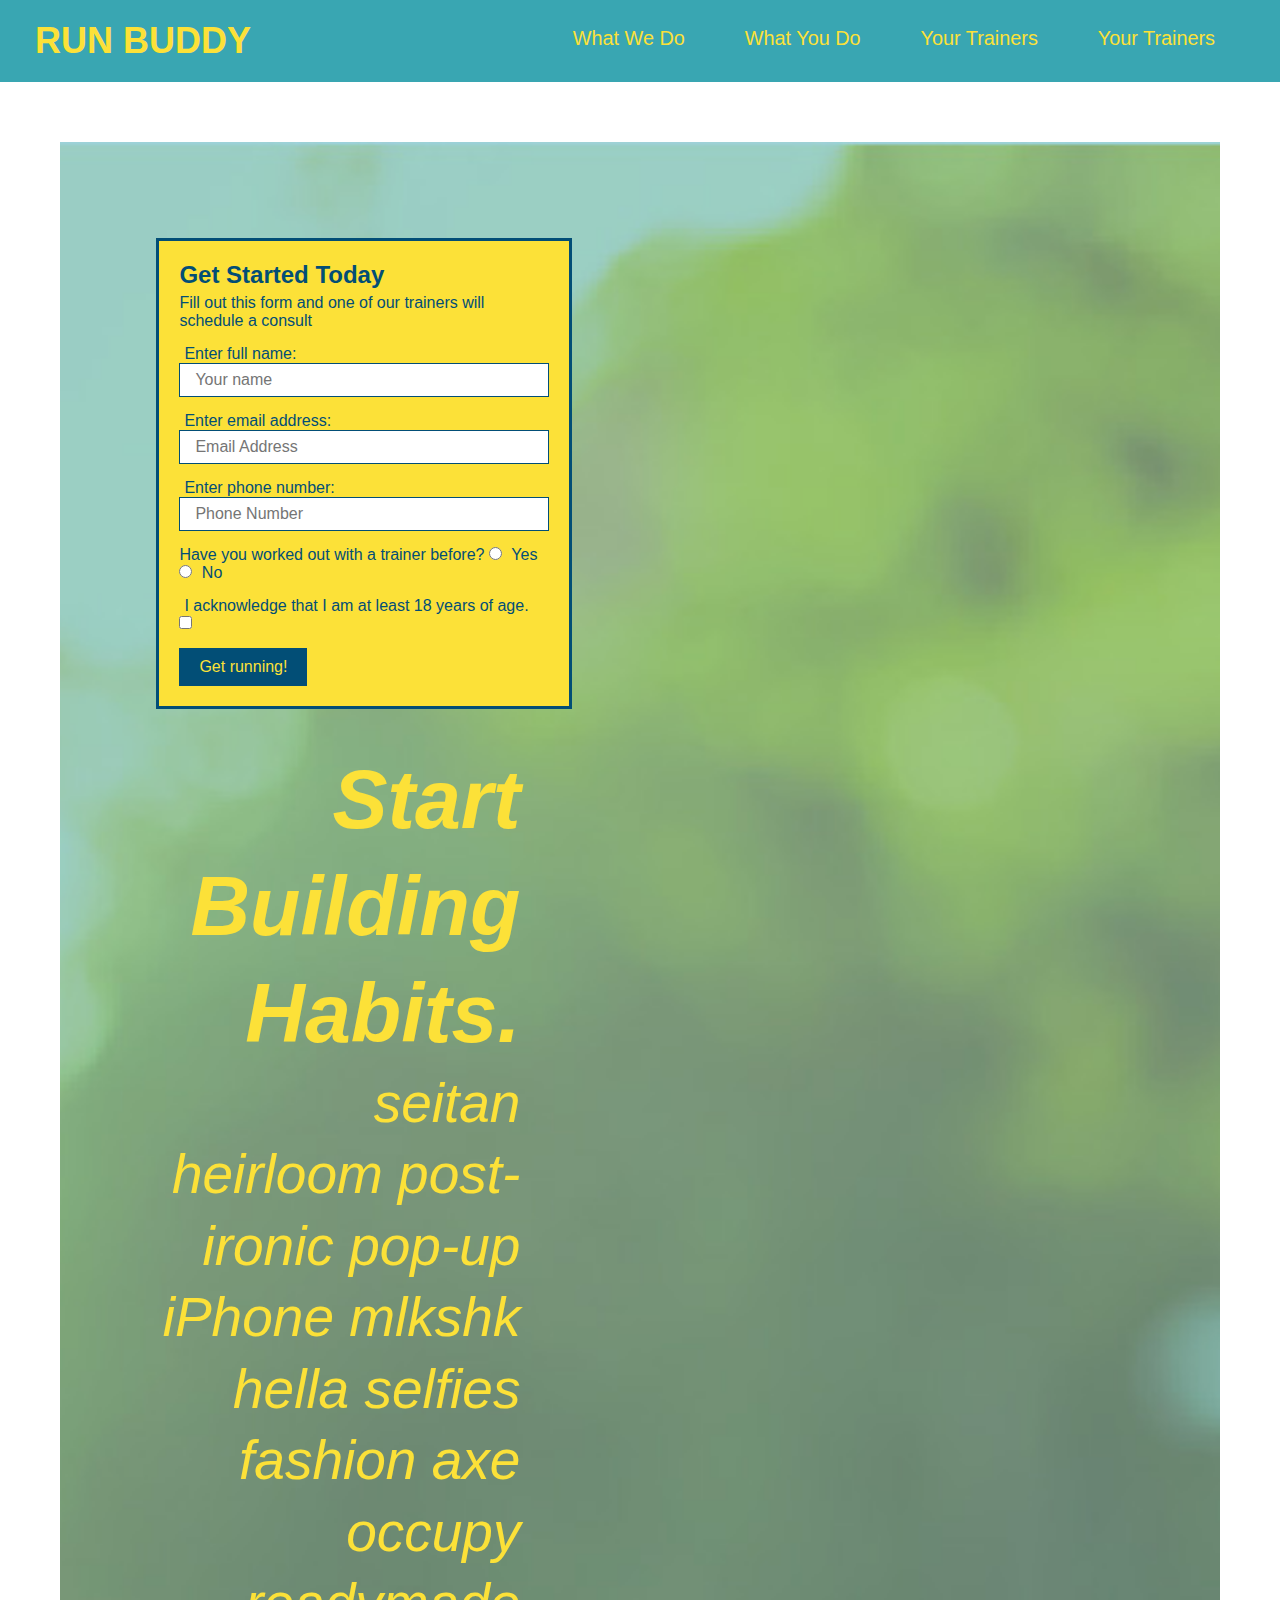
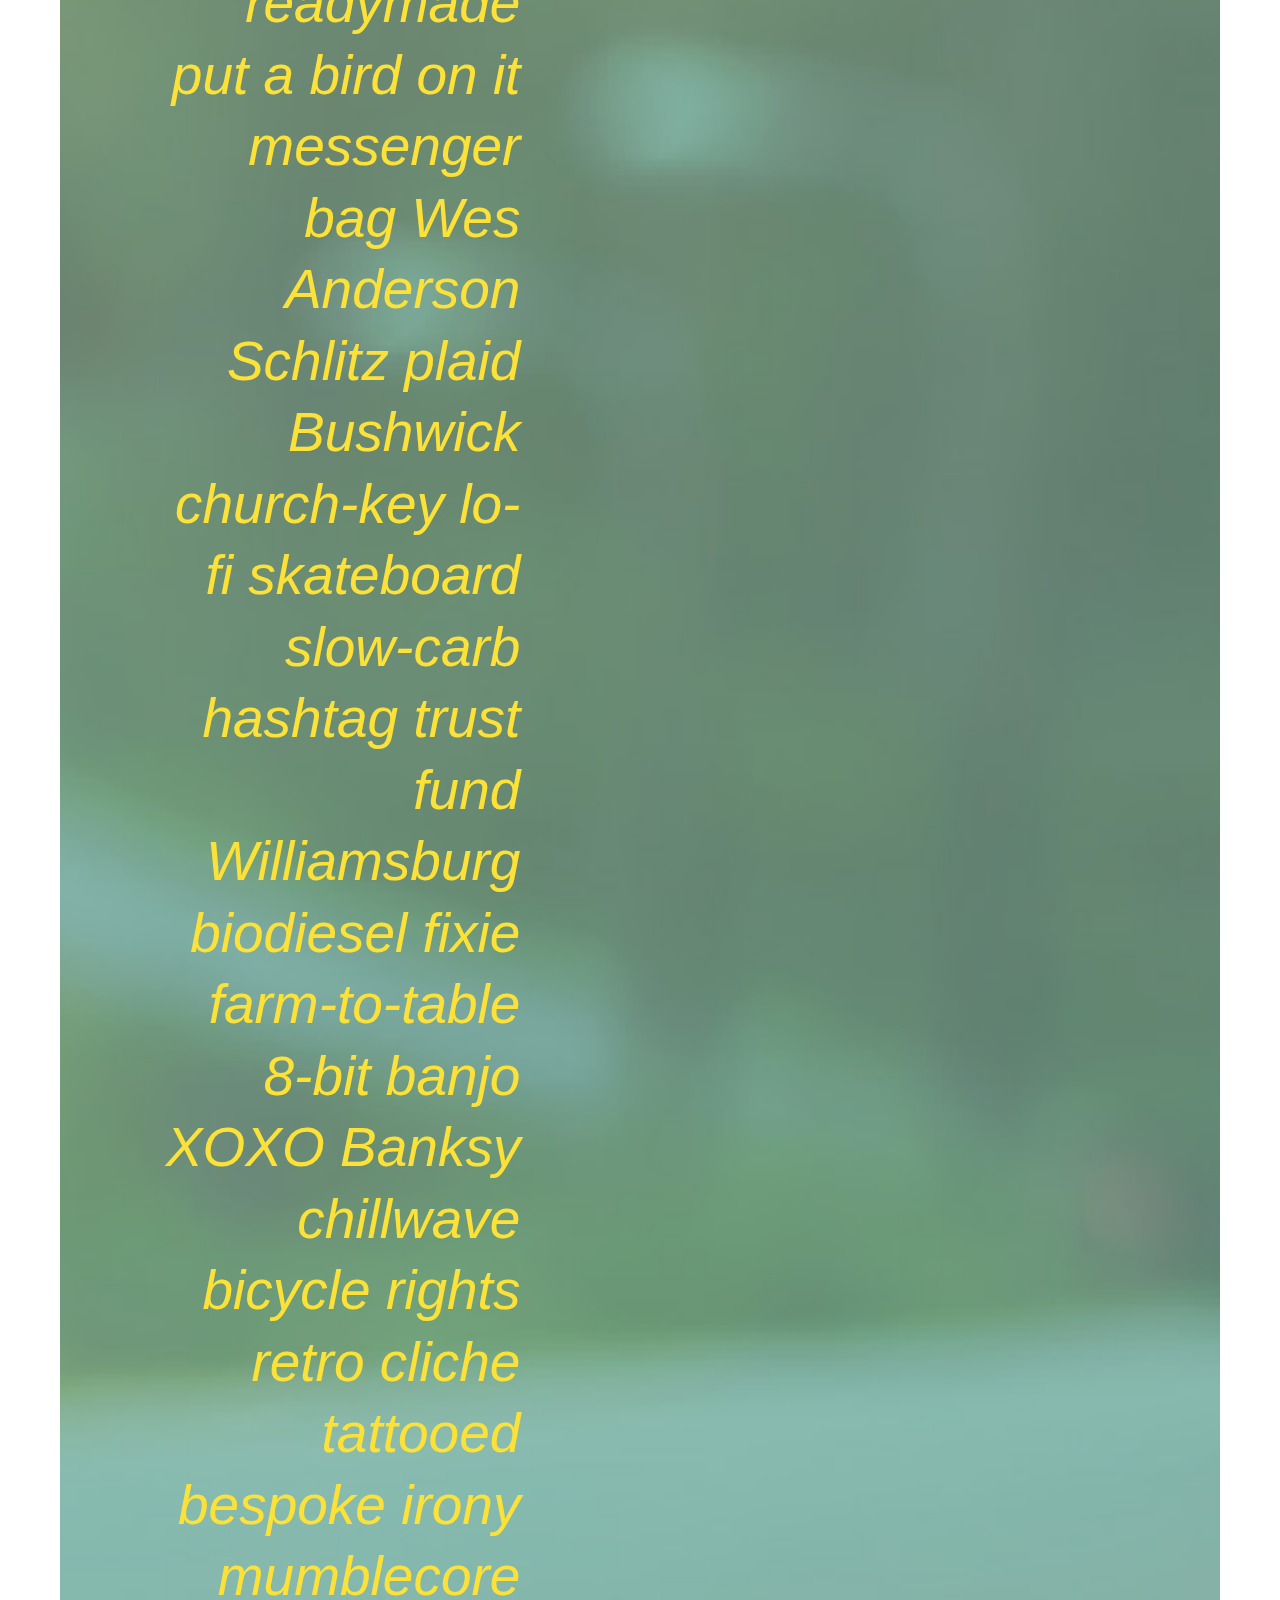
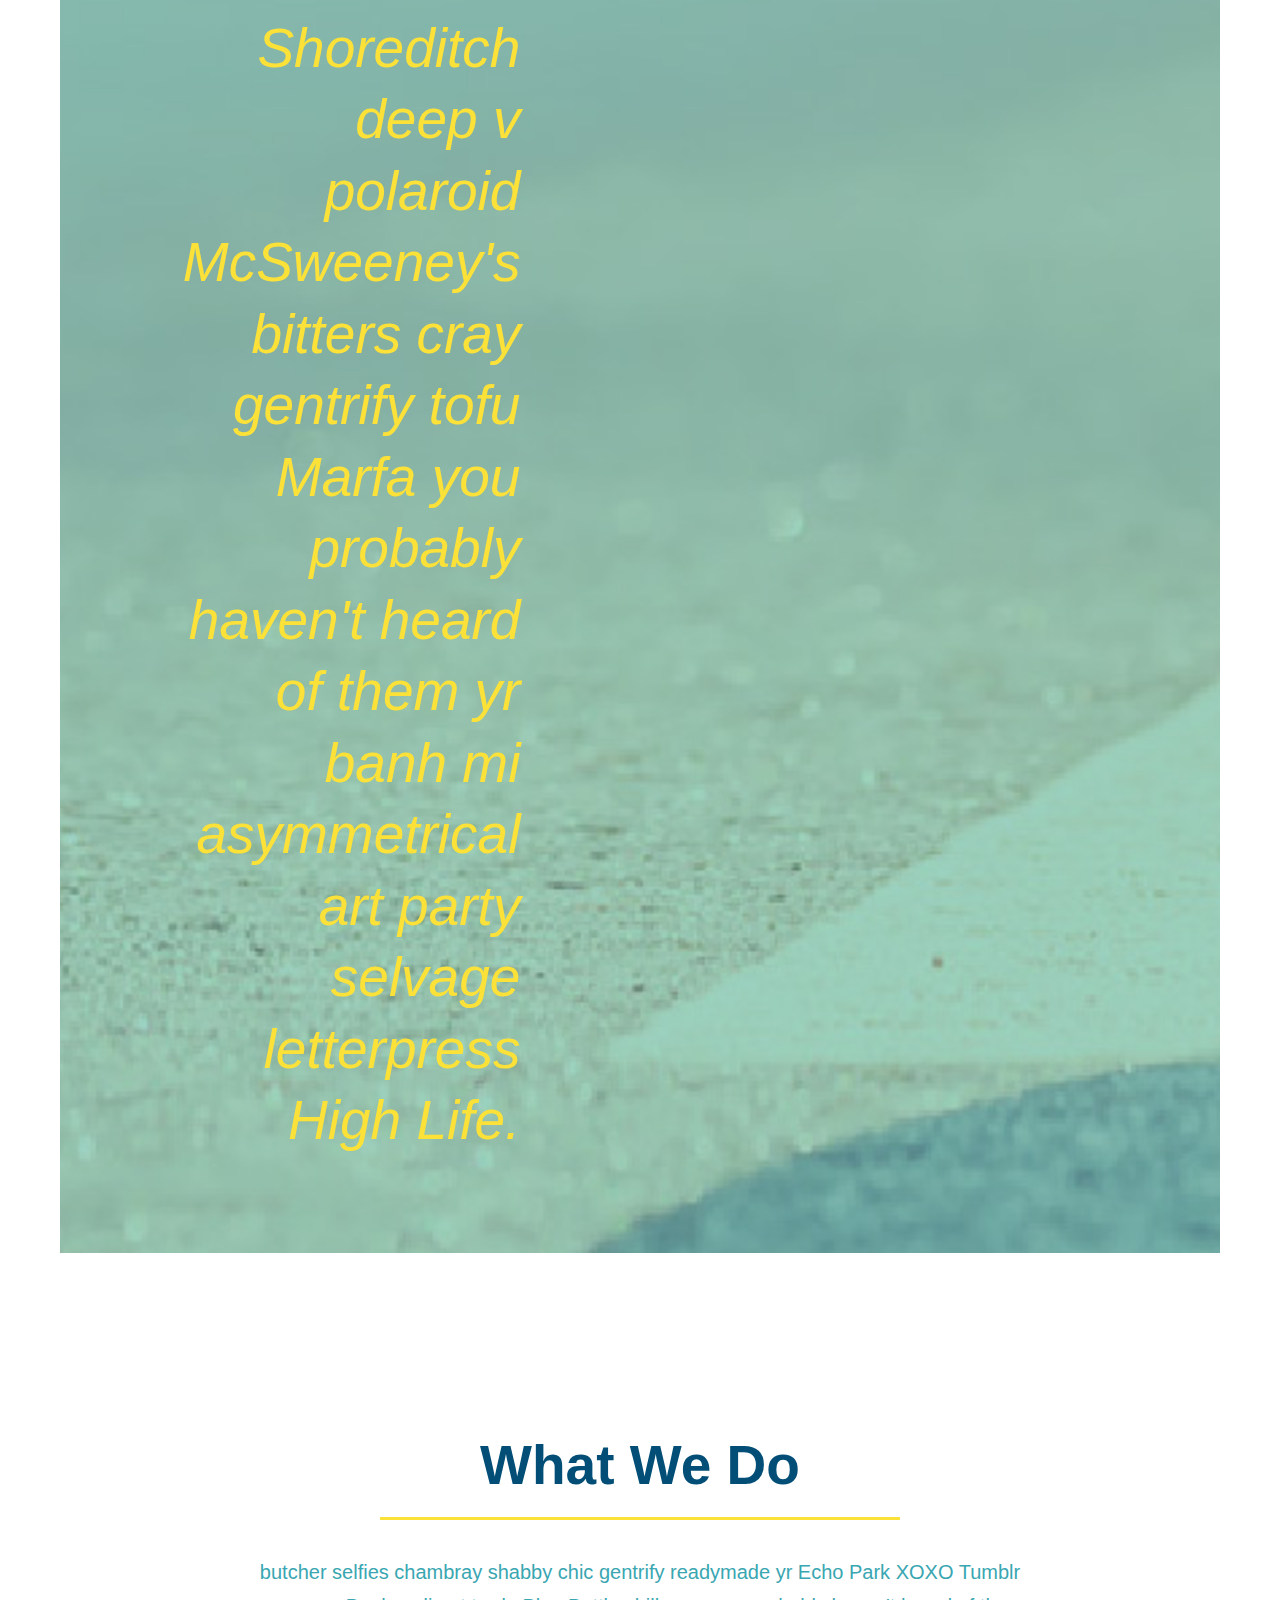
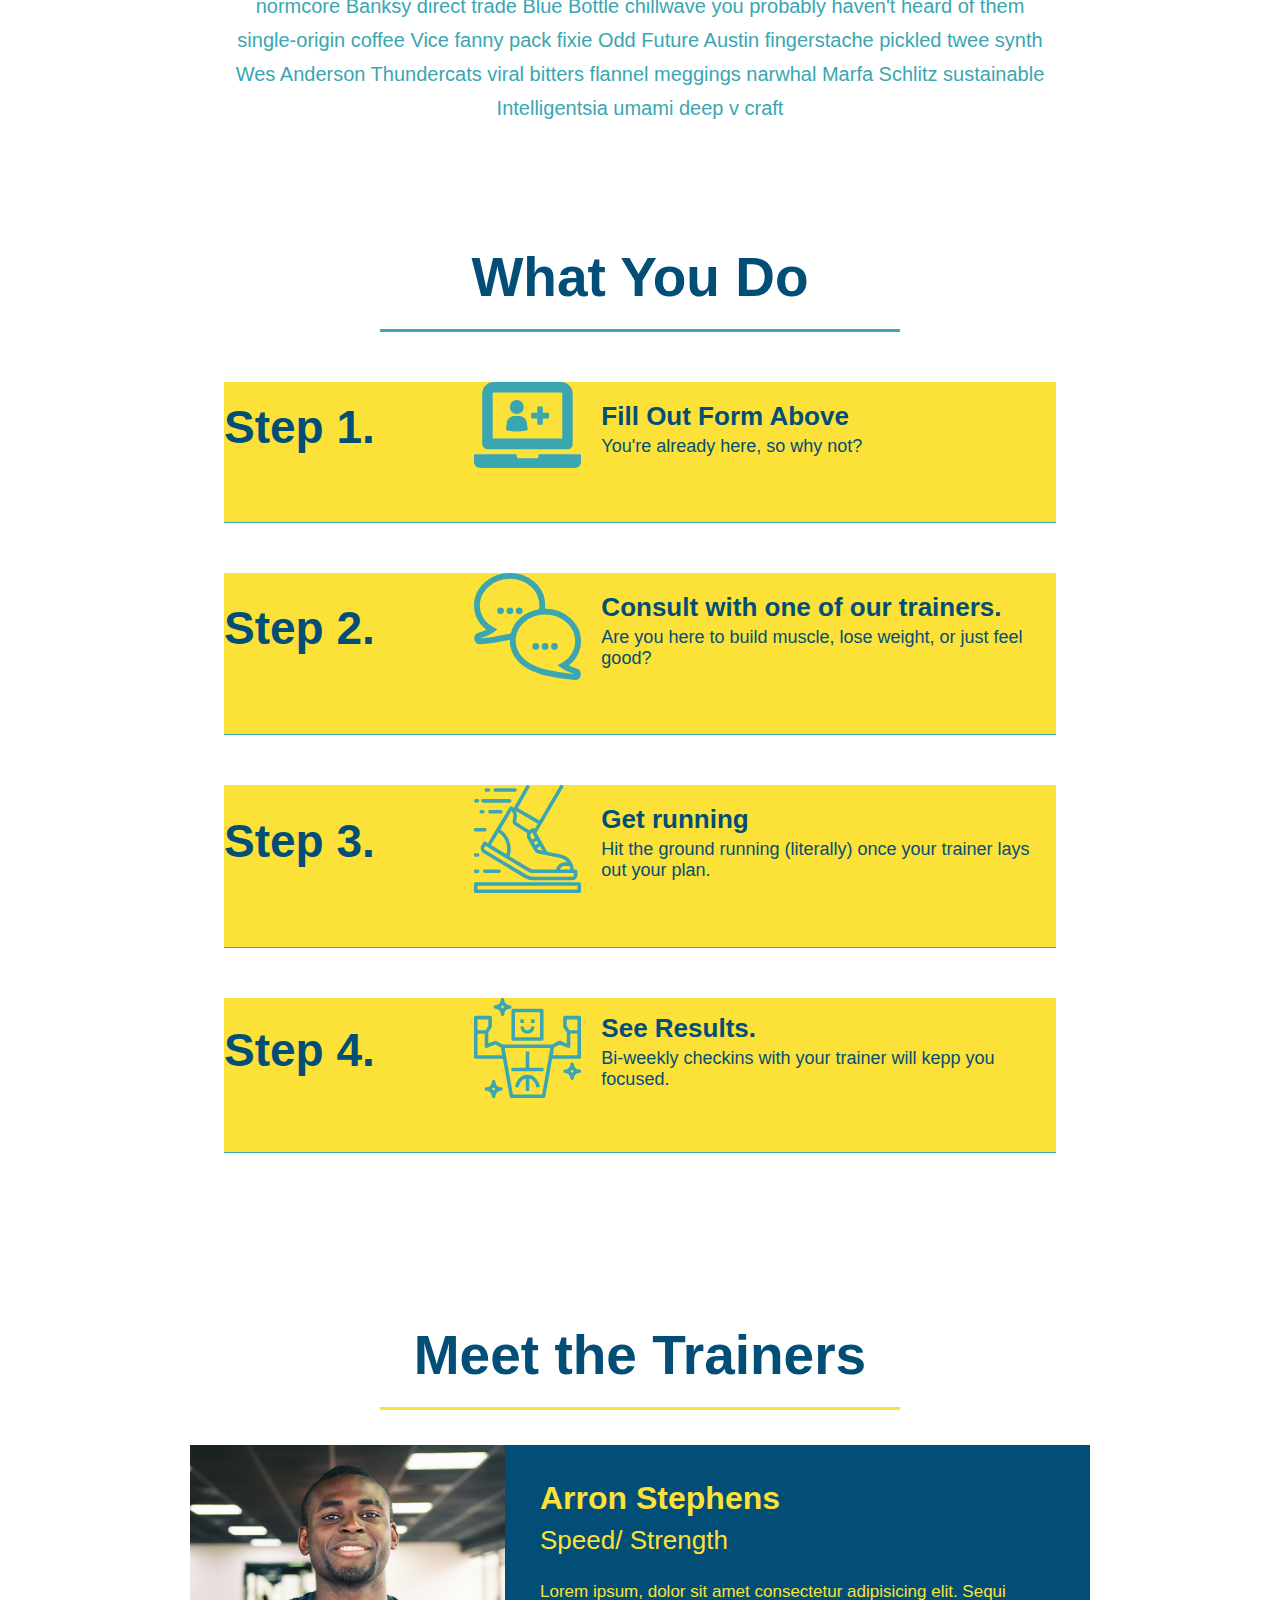
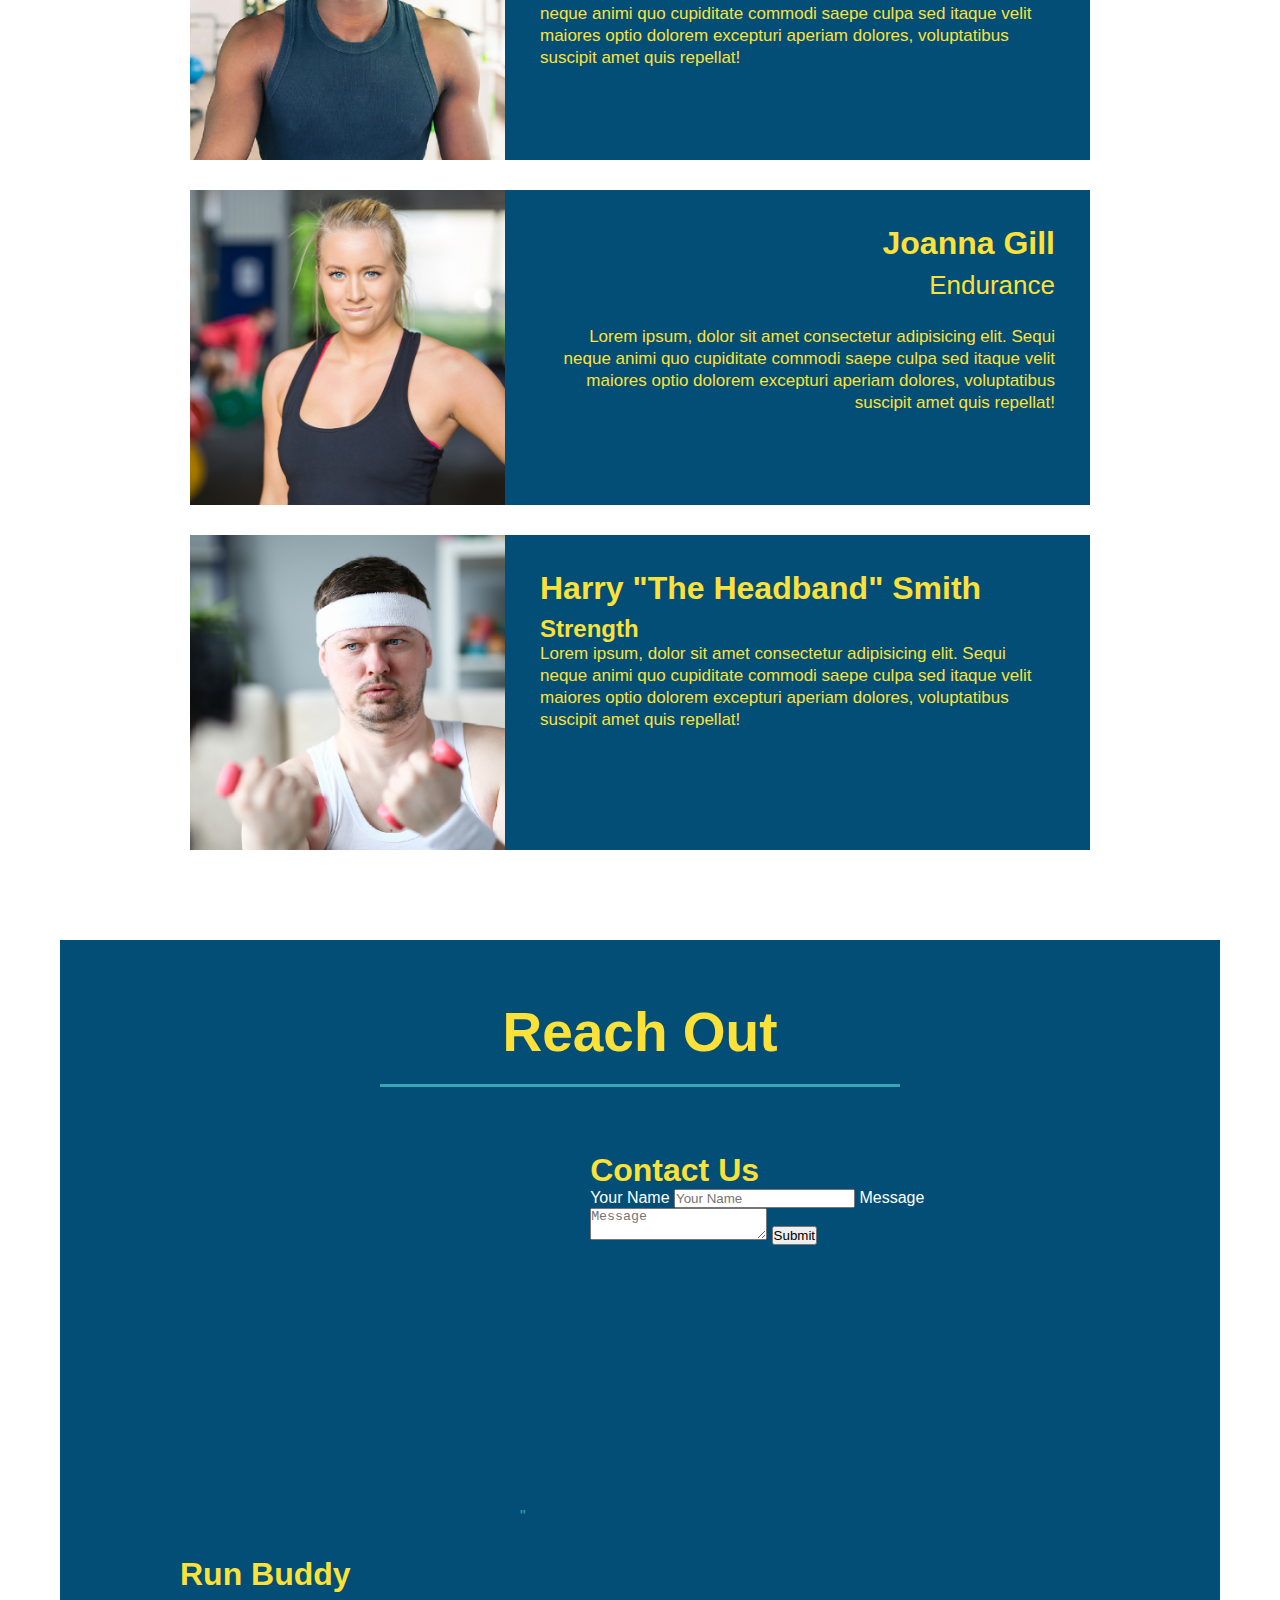
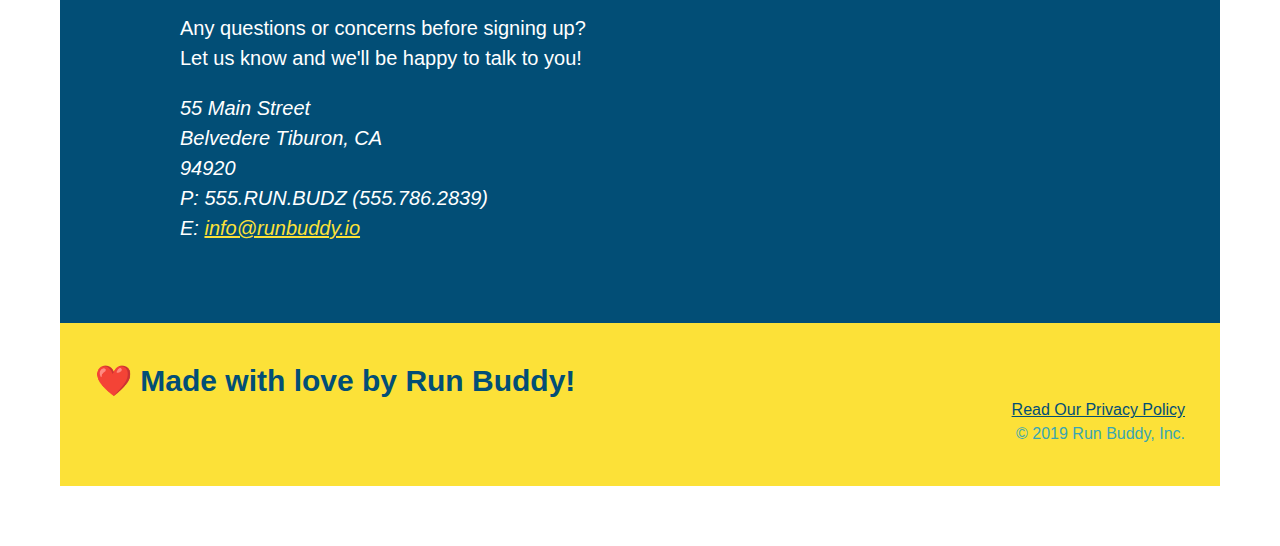
==== commit dd1809cf: "add flexbox to the steps" ====
--- a/index.html
+++ b/index.html
@@ -83,10 +83,14 @@
 
 <!-- "what we do" section -->
 <section id="what-we-do" class="intro">
+    <div class="flex-row">
     <h2 class="section-title primary-border">What We Do</h2>
+    </div>
+    <div class="flex-row">
     <p>
         butcher selfies chambray shabby chic gentrify readymade yr Echo Park XOXO Tumblr normcore Banksy direct trade Blue Bottle chillwave you probably haven't heard of them single-origin coffee Vice fanny pack fixie Odd Future Austin fingerstache pickled twee synth Wes Anderson Thundercats viral bitters flannel meggings narwhal Marfa Schlitz sustainable Intelligentsia umami deep v craft 
     </p>
+    </div>
 </section>
 
 
@@ -94,36 +98,67 @@
 <section id="what-you-do" class="steps" >
     <h2 class="section-title secondary-border">What You Do</h2>
 
-    <div>
-        <img src="./assests/images/step-1.svg" alt="" />
-        <h3>Step 1: <span> Fill Out the Form Above</span></h3>
-        <p>You're already here, so why not?</p>
-    </div>
-
-    <div>
-        <img src="./assests/images/step-2.svg" alt="" />
-        <h3>Step 2: <scan>Consult with one of Our Trainers</scan></h3>
-        <p>Are you here to buikf muscle,lose weight, or just feel good?</p>
-    </div>
-
-    <div>
-        <img src="./assests/images/step-3.svg" alt="" />
-        <h3> Step 3: <scan>Get running</scan></h3>
-        <p>hit the ground running (literally) once your trainer lays out your plan.</p>
-    </div>
-
-    <div>
-         <img src="./assests/images/step-4.svg" alt="" />
-        <h3>Step 4: <scan>See Results.</scan></h3>
-        <p>Bi-weekly checkins with your trainer will keep you focused.</p>
+    <div class="step">
+        <h3>Step 1.</h3>
+        <div class="step-info">
+            <div class="step-img">
+                <img src="./assests/images/step-1.svg" alt="" />  
+            </div>
+            <div class="step-text">
+                <h4>Fill Out Form Above</h4>
+                <p>You're already here, so why not?</p>
+            </div>
+        </div>
+    </div>
+
+    <div class="step">
+        <h3>Step 2.</h3>
+        <div class="step-info">
+            <div class="step-img">
+                <img src="./assests/images/step-2.svg" alt="" />    
+            </div>
+            <div class="step-text">
+                <h4>Consult with one of our trainers.</h4>
+                <p>Are you here to build muscle, lose weight, or just feel good?</p>
+            </div>
+        </div>
+    </div>
+
+
+    <div class="step">
+        <h3>Step 3.</h3>
+        <div class="step-info">
+            <div class="step-img">
+                <img src="./assests/images/step-3.svg" alt="" /> 
+            </div>
+            <div class="step-text">
+                <h4>Get running</h4>
+                <p>Hit the ground running (literally) once your trainer lays out your plan.</p>
+            </div>
+        </div>
+    </div>
+
+    <div class="step">
+        <h3>Step 4.</h3>
+        <div class="step-info">
+            <div class="step-img">
+                <img src="./assests/images/step-4.svg" alt="" />
+            </div>
+            <div class="step-text">
+                <h4>See Results.</h4>
+                <p>Bi-weekly checkins with your trainer will kepp you focused.</p>
+            </div>
+        </div>
     </div>
 </section>
 
 
 <!-- "meet the trainers" section -->
 <section id="your-trainers" class="trainers">
+
+    <div class="flex-row">
     <h2 class="section-title primary-border">Meet the Trainers</h2>
-
+    </div>
     <!--First Trainers Bio-->
   <article class="trainer">
     <img src="./assests/images/trainer-1.jpg" alt="Arron Stephens in workout clothes ready to pump iron">
@@ -167,7 +202,10 @@
 
 <!-- "reach out" section -->
 <section id="reach-out" class="contact">
+    <div class="flew-row">
     <h2 class="section-title secondary-border">Reach Out</h2>
+    </div>
+
     <div class="contact-info">
      <iframe 
     src="https://www.google.com/maps/embed?pb=!1m18!1m12!1m3!1d3149.4571697042666!2d-122.45955008472127!3d37.87298997974173!2m3!1f0!2f0!3f0!3m2!1i1024!2i768!4f13.1!3m3!1m2!1s0x8085847d307539ed%3A0xbd87f07ee8e05850!2s55%20Main%20St%2C%20Belvedere%20Tiburon%2C%20CA%2094920!5e0!3m2!1sen!2sus!4v1650221587009!5m2!1sen!2sus"
--- a/assests/css/style.css
+++ b/assests/css/style.css
@@ -159,9 +159,10 @@
 .section-title {
     font-size: 55px;
     color: #024e76;
-    margin-bottom: 35px;
-    padding: 0 100px 20px 100px;
-    display: inline-block;
+    padding-bottom: 20px;
+    text-align: center;
+    margin: 0 auto 35px auto;
+    width: 50%;
     border-bottom: 3px solid;
 }
 
@@ -176,9 +177,6 @@
 
 
 /* What we do styling */
-.intro{
-    text-align: center;
-}
 
 
 .intro p{
@@ -187,42 +185,61 @@
     width: 80%;
     font-size: 20px;
     margin: 0 auto;
+    text-align: center;
 }
 
 /* What You Do styling */
 
-.steps{
-    text-align: center;
+.step{
     background-color: #fce138;
-}
-
-.steps div{
-    margin-bottom: 80px;
-}
-
-.steps img {
-    width: 15%;
-    margin: 10px 0;
-}
-
-.steps h3 {
+    margin: 50px auto;
+    padding-bottom: 50px;
+    width: 80%;
+    border-bottom: 1px solid #39a6b2;
+    display: flex;
+    flex-wrap: wrap;
+    align-items: center;
+    justify-content: space-between;
+}
+
+.step-text {
+    flex: 12;
+}
+
+.step h3 {
     color: #024e76;
     font-size: 46px;
-    margin-top: 10px;;
-}
-
-.steps p {
-    color: #024e76;
-    font-size: 23px;
-}
-
-.steps span {
-    font-size: 38px;
-}
-
-.trainers {
-    text-align: center;
-}
+    flex: 1 30%;
+}
+
+.step-text p {
+    color: #024e76;
+    font-size: 18px;
+}
+
+.step-text h4 {
+    font-size: 26px;
+    line-height: 1.5;
+    color: #024e76;
+}
+
+.step-info {
+    flex: 2 70%;
+    display: flex;
+    flex-wrap: wrap;
+    align-items: center;
+}
+
+.step-img {
+    flex: 1 12%;
+    margin-right: 20px;
+}
+
+.step-img img {
+    max-width: 100%;
+}
+
+
 
 .trainer {
     width: 900px;
@@ -270,7 +287,6 @@
 /* Reach Out Style Starts */
 .contact {
     background: #024e76;
-    text-align: center;
 }
 
 .contact h2 {
@@ -307,6 +323,10 @@
     color: #fce138;
 }
 
+.flex-row {
+    display: flex;
+}
+
 /*Reach Out Style Ends */
 
 
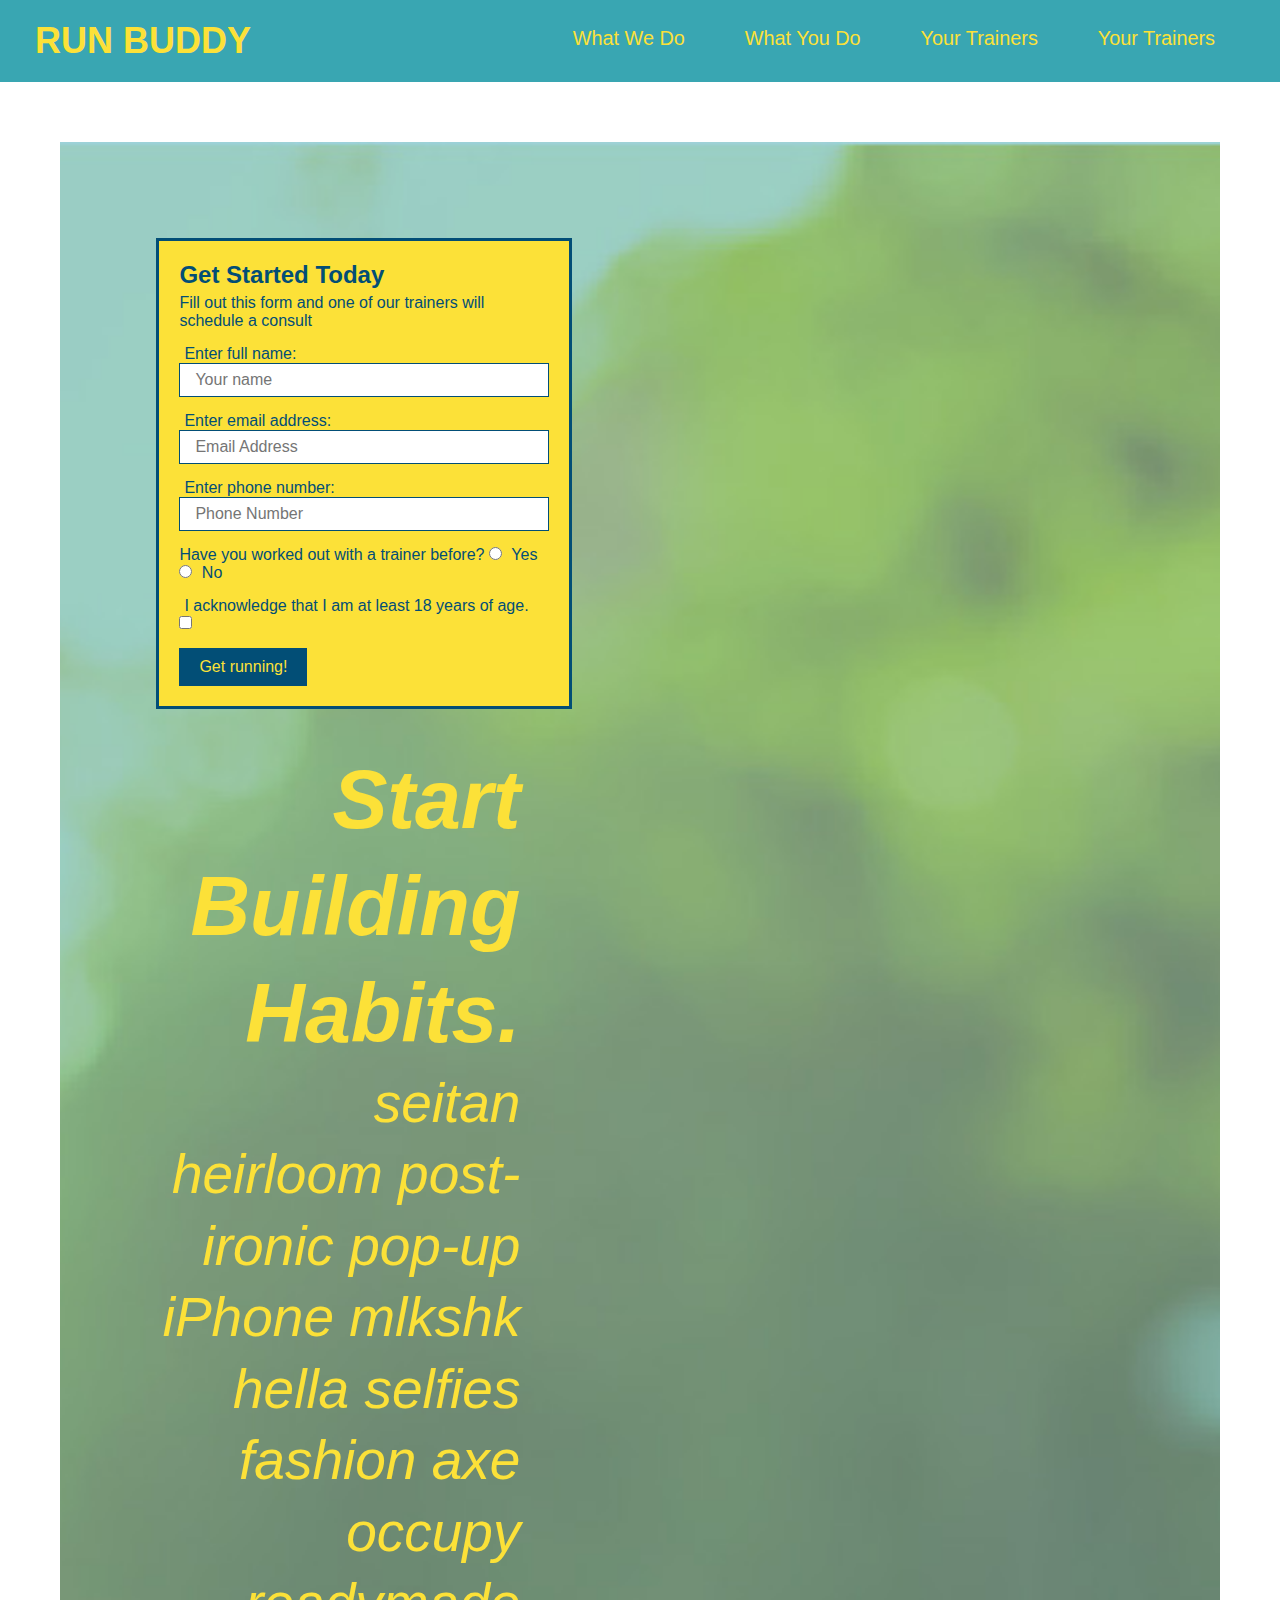
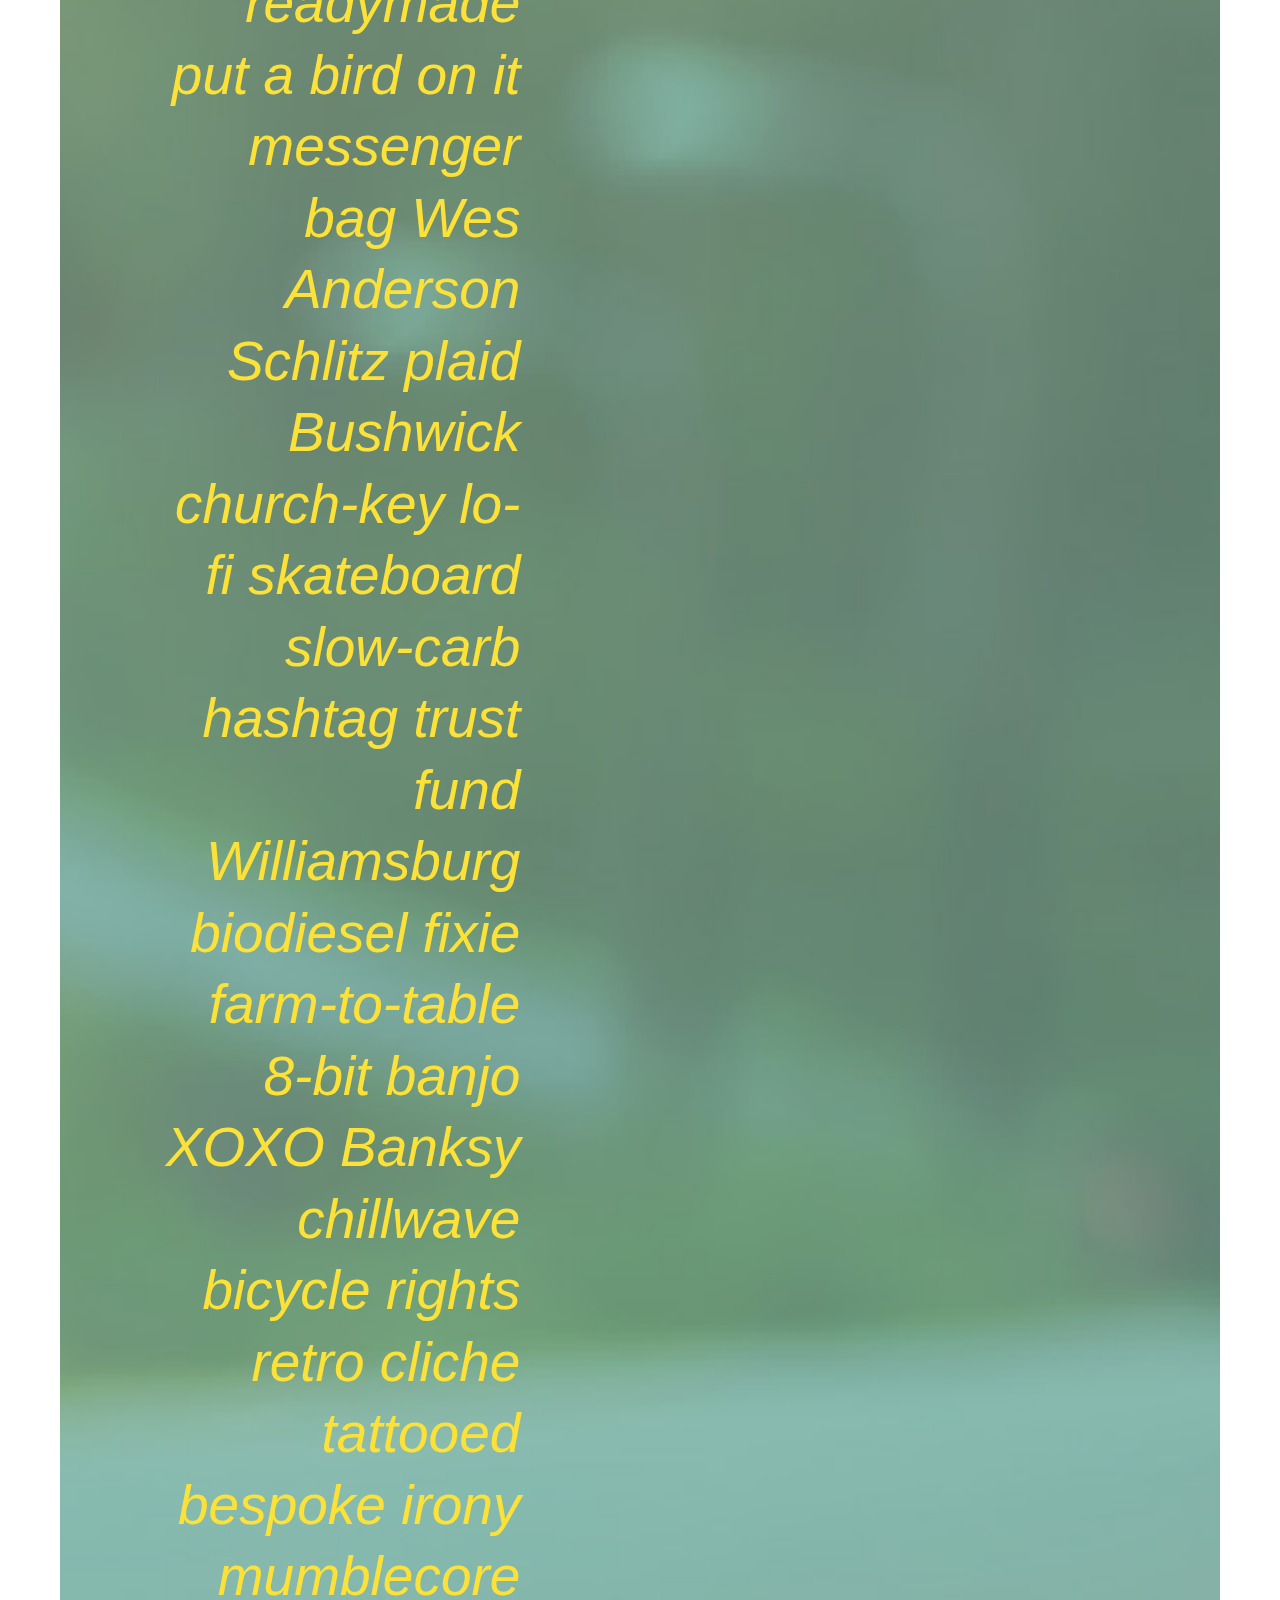
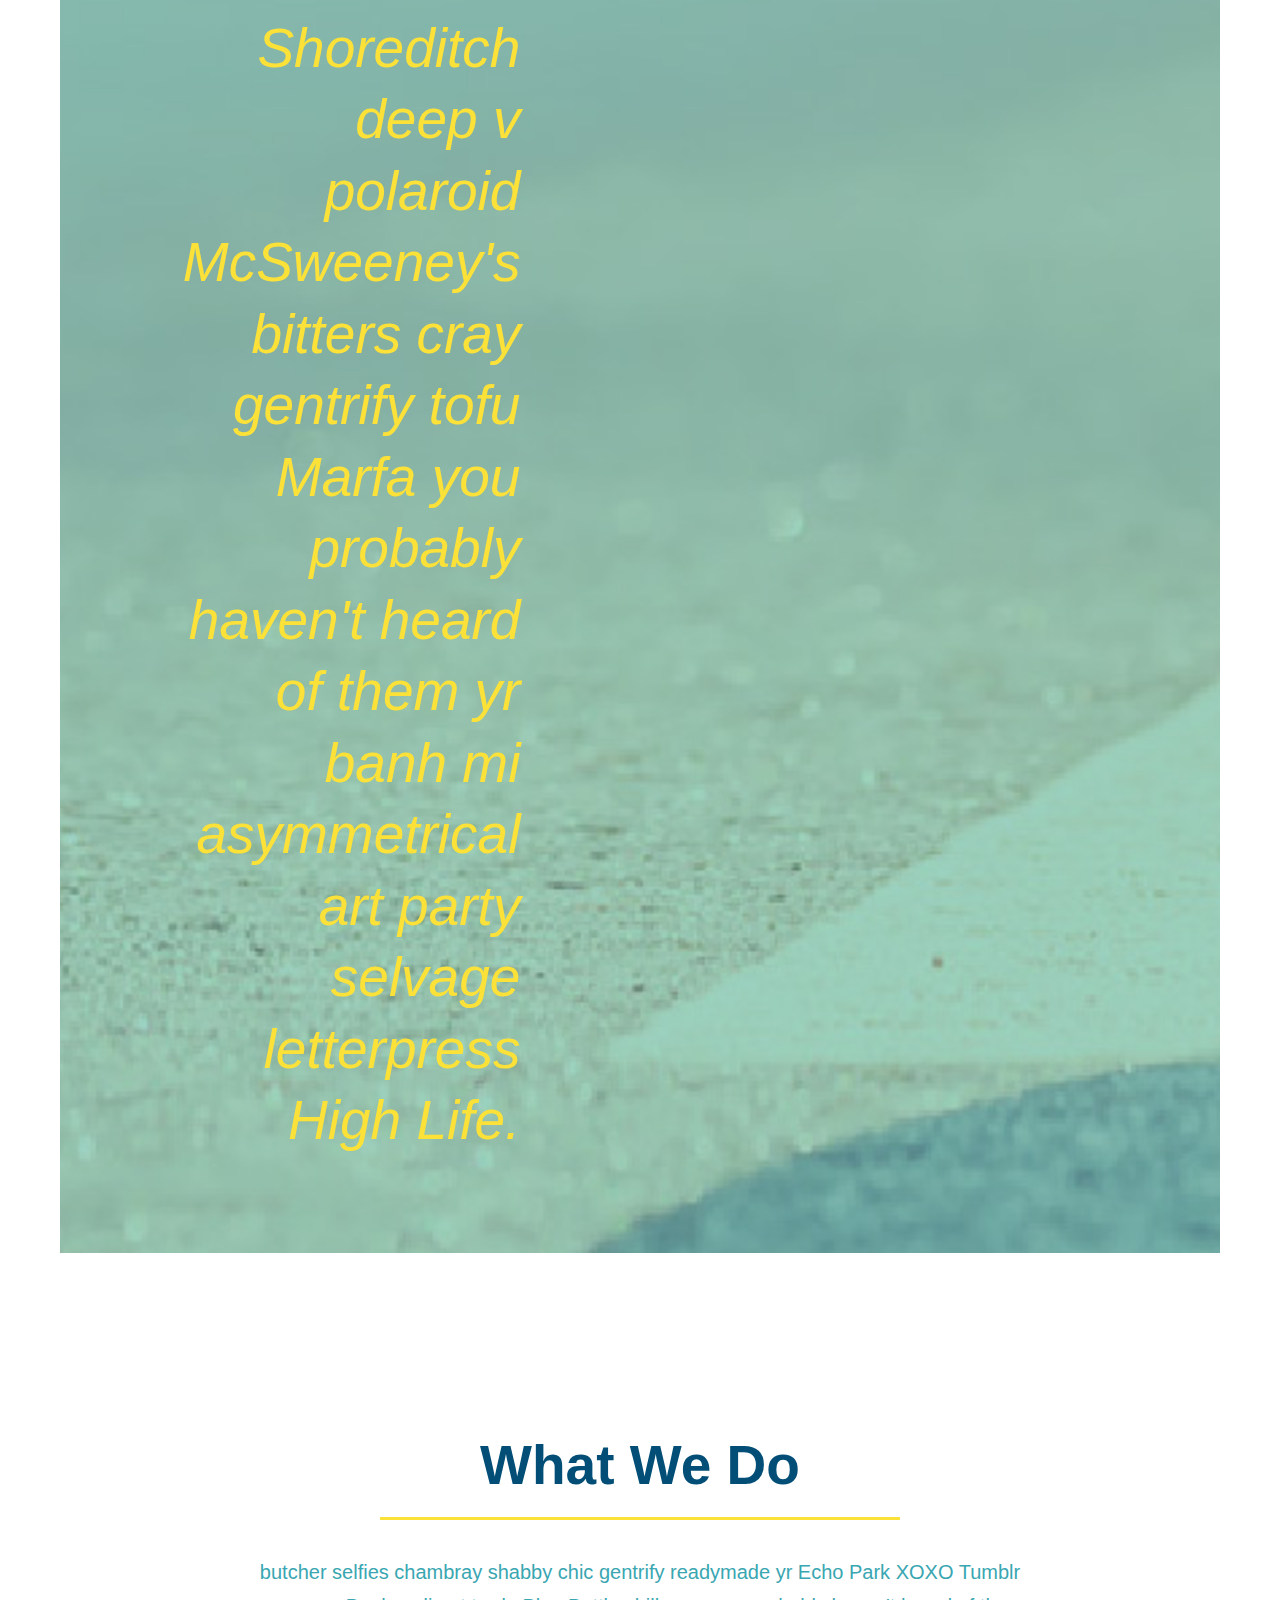
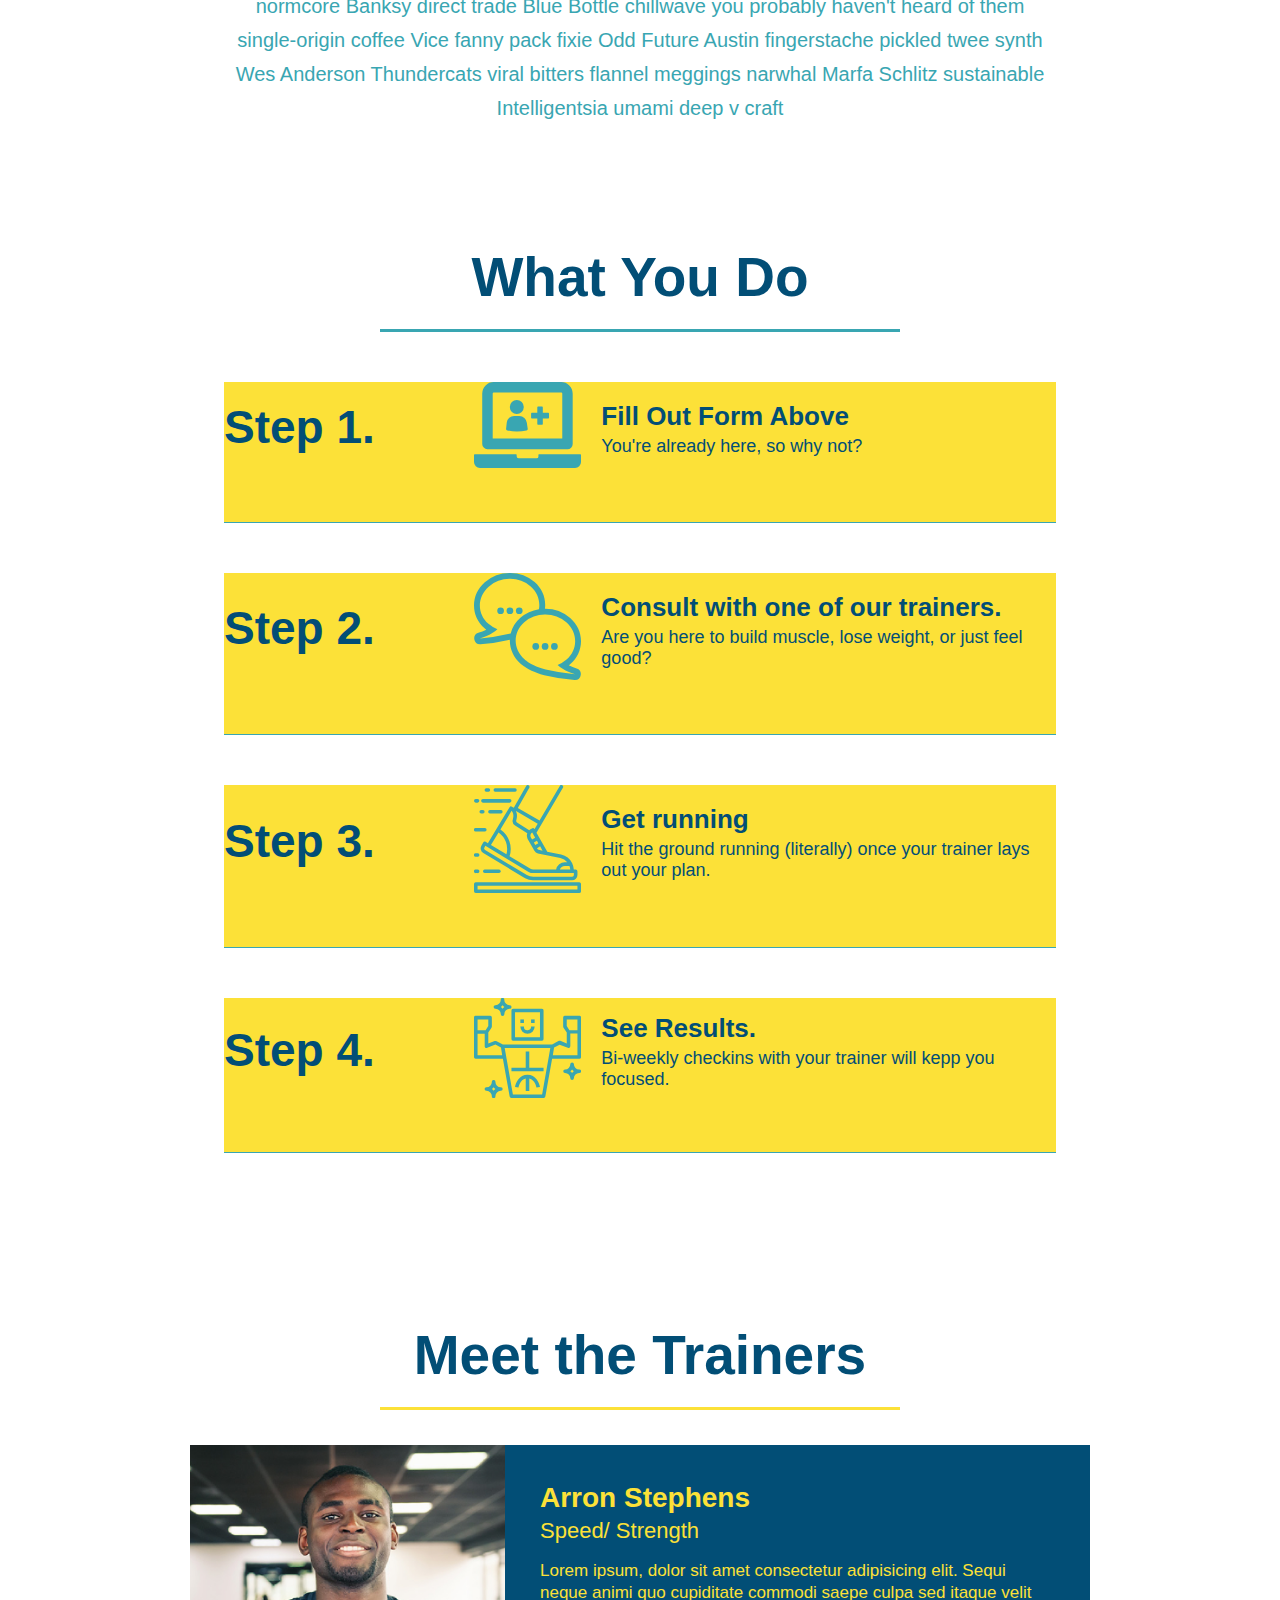
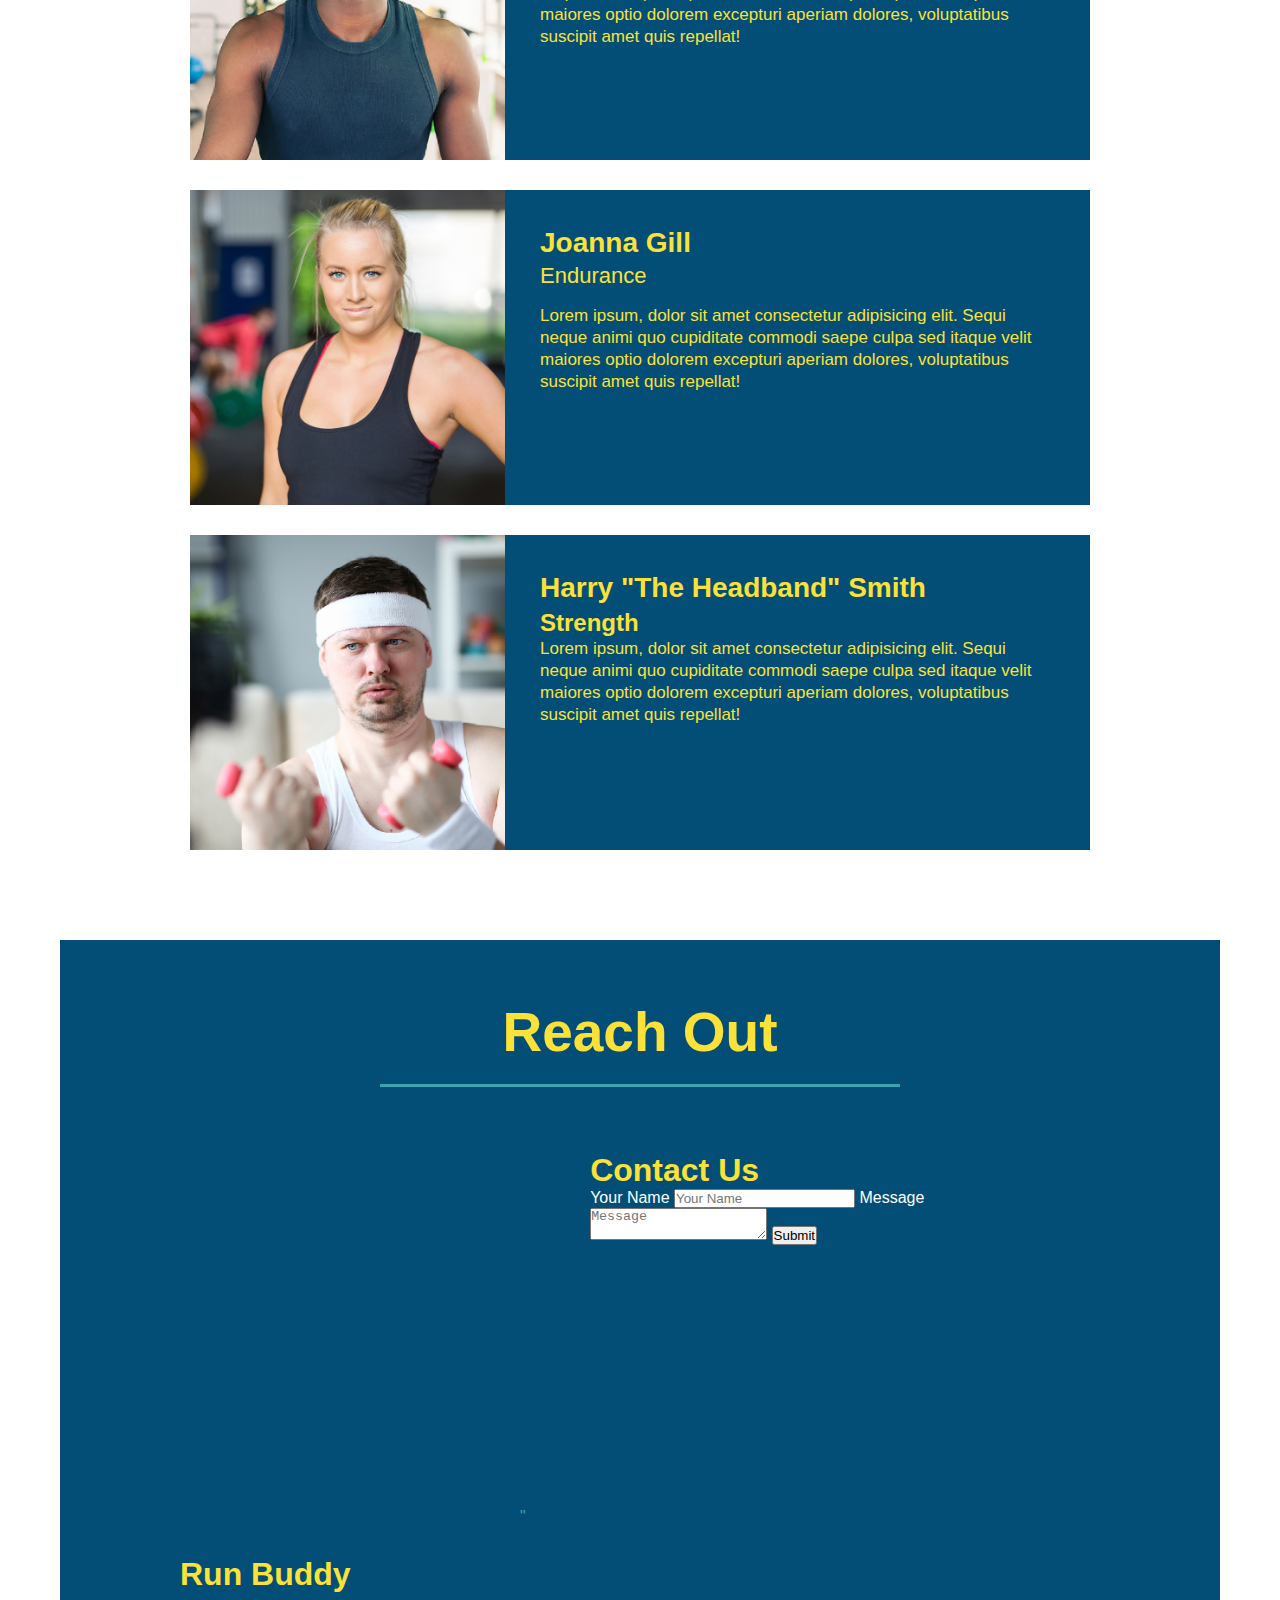
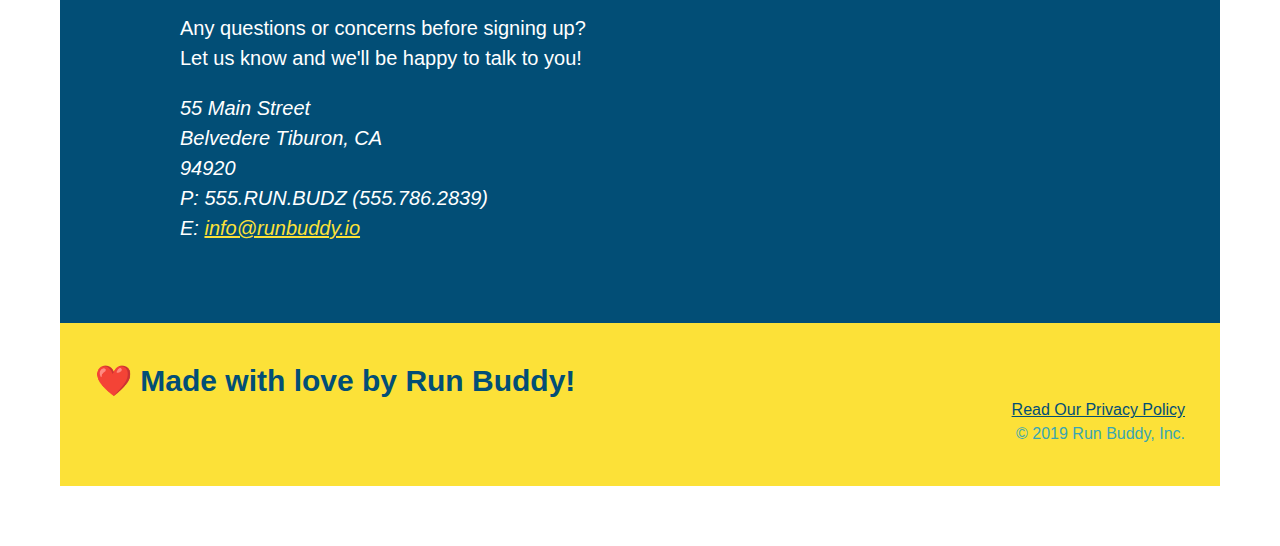
==== commit 37d31ac0: "trainers" ====
--- a/index.html
+++ b/index.html
@@ -162,9 +162,9 @@
     <!--First Trainers Bio-->
   <article class="trainer">
     <img src="./assests/images/trainer-1.jpg" alt="Arron Stephens in workout clothes ready to pump iron">
-    <div class="trainer-bio text-left">
-        <h3>Arron Stephens</h3>
-        <h4>Speed/ Strength</h4>
+    <div class="trainer-bio">
+        <h3 class="trainer-name">Arron Stephens</h3>
+        <h4 class="trainer-role">Speed/ Strength</h4>
         <p>Lorem ipsum, dolor sit amet consectetur adipisicing elit. Sequi neque animi quo cupiditate commodi saepe culpa sed
             itaque velit maiores optio dolorem excepturi aperiam dolores, voluptatibus suscipit amet quis repellat!
         </p>
@@ -175,9 +175,9 @@
 
    <article class="trainer">
    <img src="./assests/images/trainer-2.jpg" alt="Joanna Gill in workout clothers ready to pump iron">
-   <div class="trainer-bio text-right">
-       <h3>Joanna Gill</h3>
-       <h4>Endurance</h4>
+   <div class="trainer-bio">
+       <h3 class="trainer-name">Joanna Gill</h3>
+       <h4 class="trainer-role">Endurance</h4>
        <p> Lorem ipsum, dolor sit amet consectetur adipisicing elit. Sequi neque animi quo cupiditate commodi saepe culpa sed
         itaque velit maiores optio dolorem excepturi aperiam dolores, voluptatibus suscipit amet quis repellat!
     </p>
@@ -188,9 +188,9 @@
 
 <article class="trainer">
     <img src="./assests/images/trainer-3.jpg" alt="Harry Smith in white workout clothes lifting two small dumbells">
-    <div class="trainer-bio text-left">
-        <h3>Harry "The Headband" Smith</h3>
-        <h2>Strength</h2>
+    <div class="trainer-bio">
+        <h3 class="trainer-name">Harry "The Headband" Smith</h3>
+        <h2 class="trainer-role">Strength</h2>
         <p> Lorem ipsum, dolor sit amet consectetur adipisicing elit. Sequi neque animi quo cupiditate commodi saepe culpa sed
             itaque velit maiores optio dolorem excepturi aperiam dolores, voluptatibus suscipit amet quis repellat!
         </p>
--- a/assests/css/style.css
+++ b/assests/css/style.css
@@ -258,6 +258,7 @@
     padding: 35px;
     float: left;
     width: 65%;
+    line-height: 1.3; 
 }
 
 .text-left {
@@ -269,19 +270,17 @@
 }
 
 .trainer-bio h3 {
-    font-size: 32px;
-    margin-bottom: 8px;
+    font-size: 28px;
 }
 
 .trainer-bio h4 {
     font-weight: lighter;
-    font-size: 26px;
-    margin-bottom: 25px;
+    font-size: 22px;
+    margin-bottom: 15px;
 }
 
 .trainer-bio p {
     font-size: 17px;
-    line-height: 1.3; 
 }
 
 /* Reach Out Style Starts */
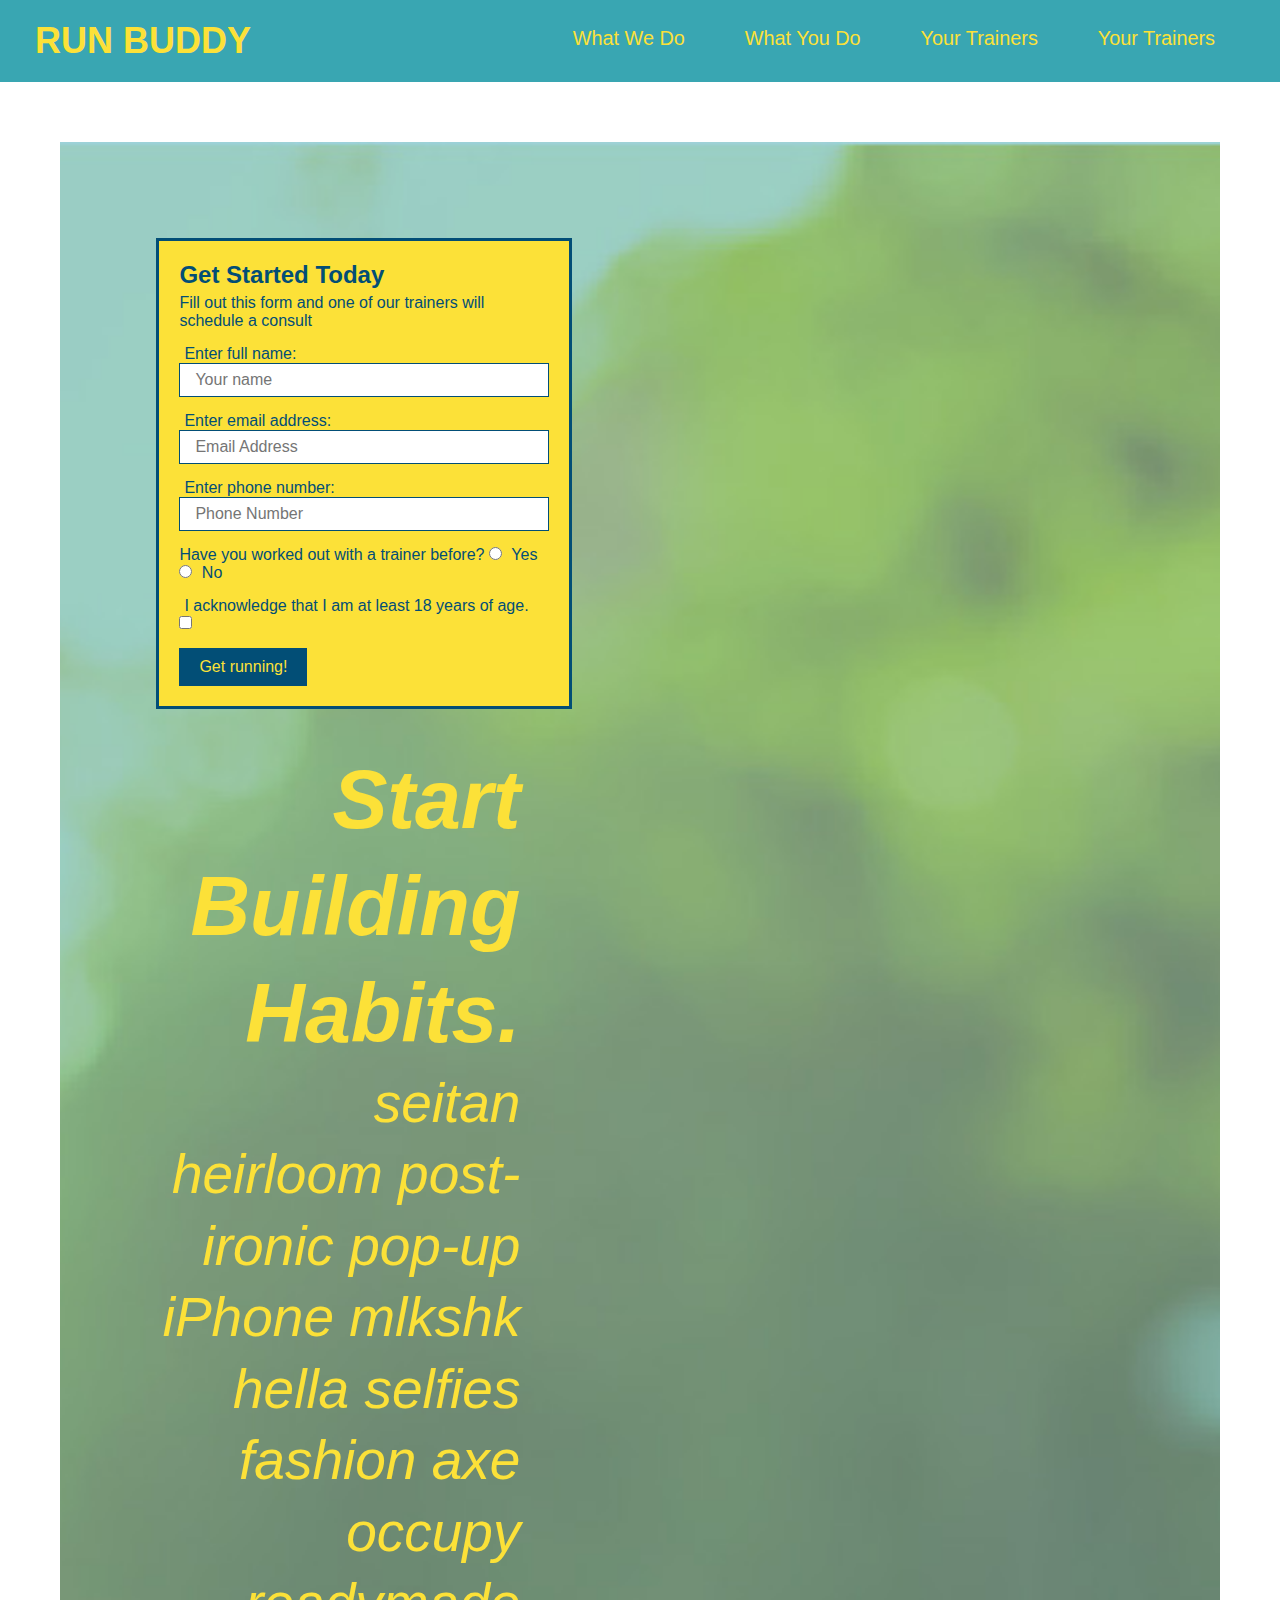
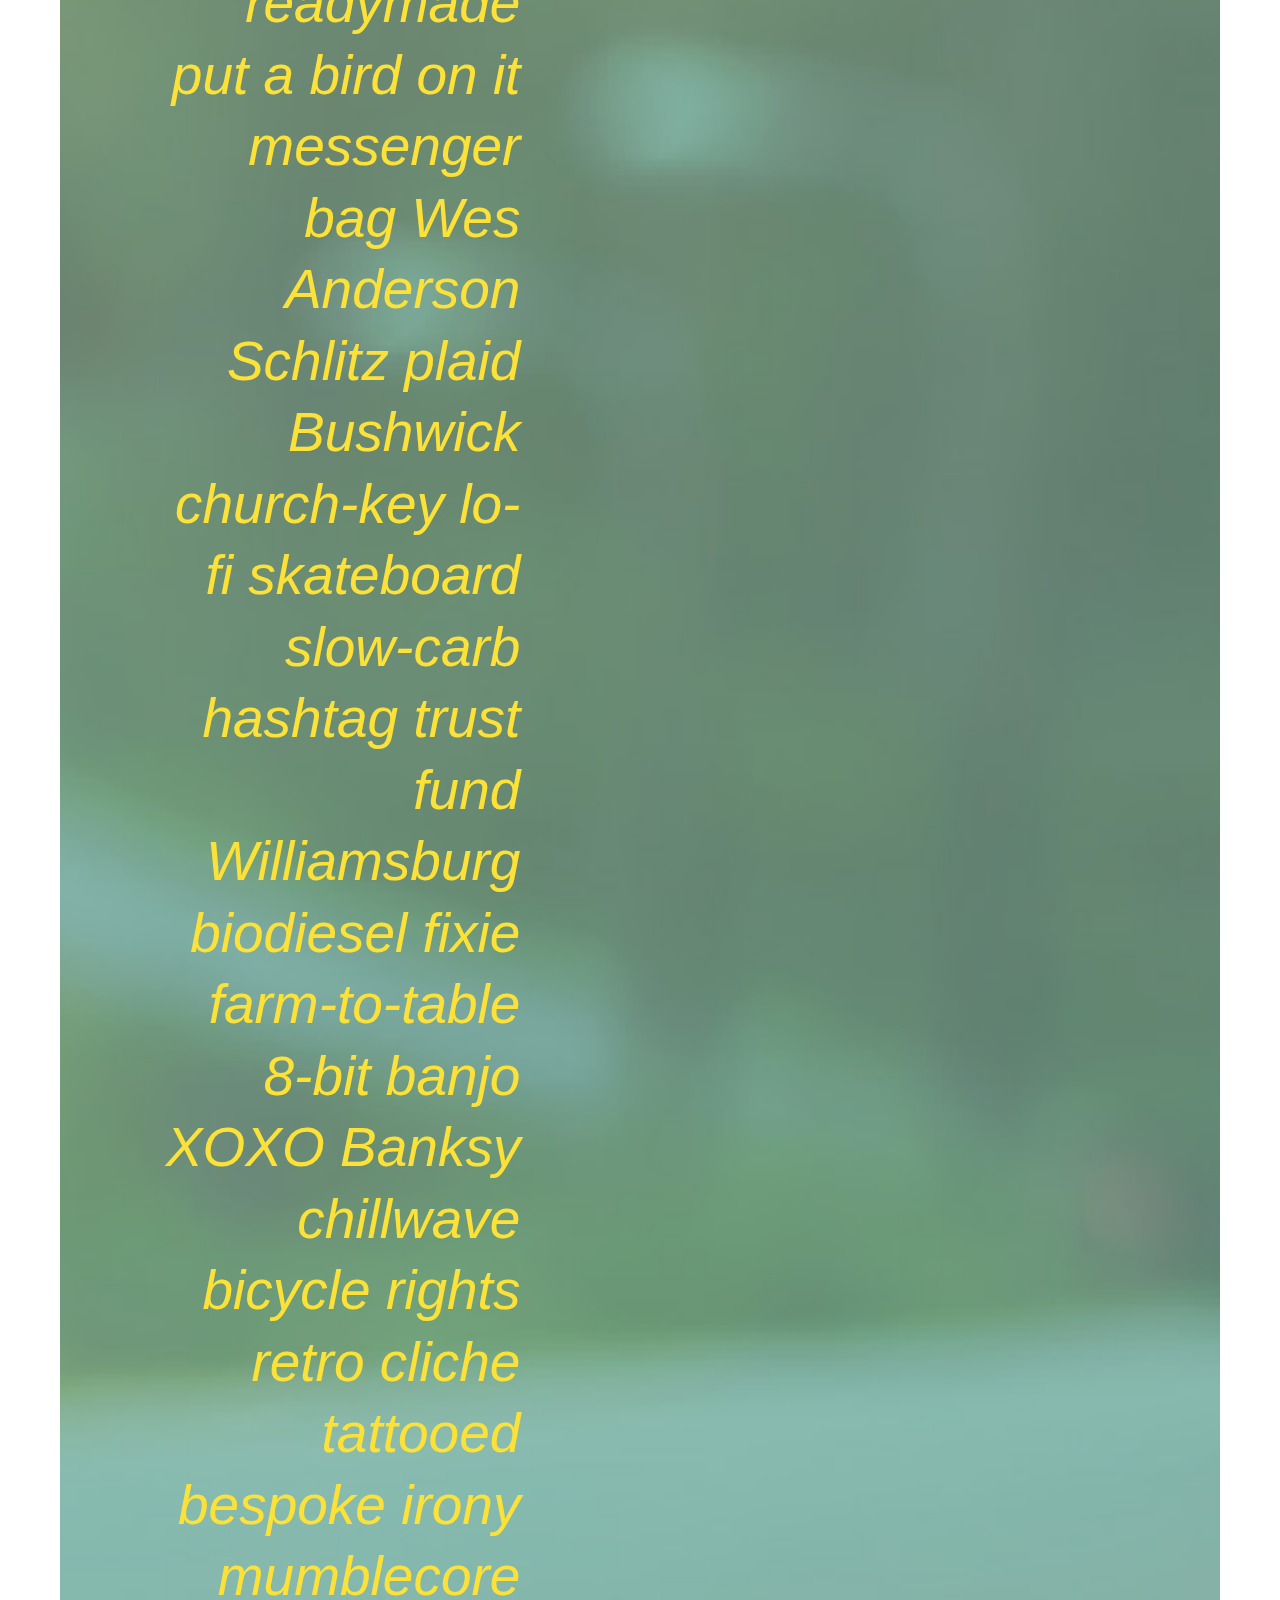
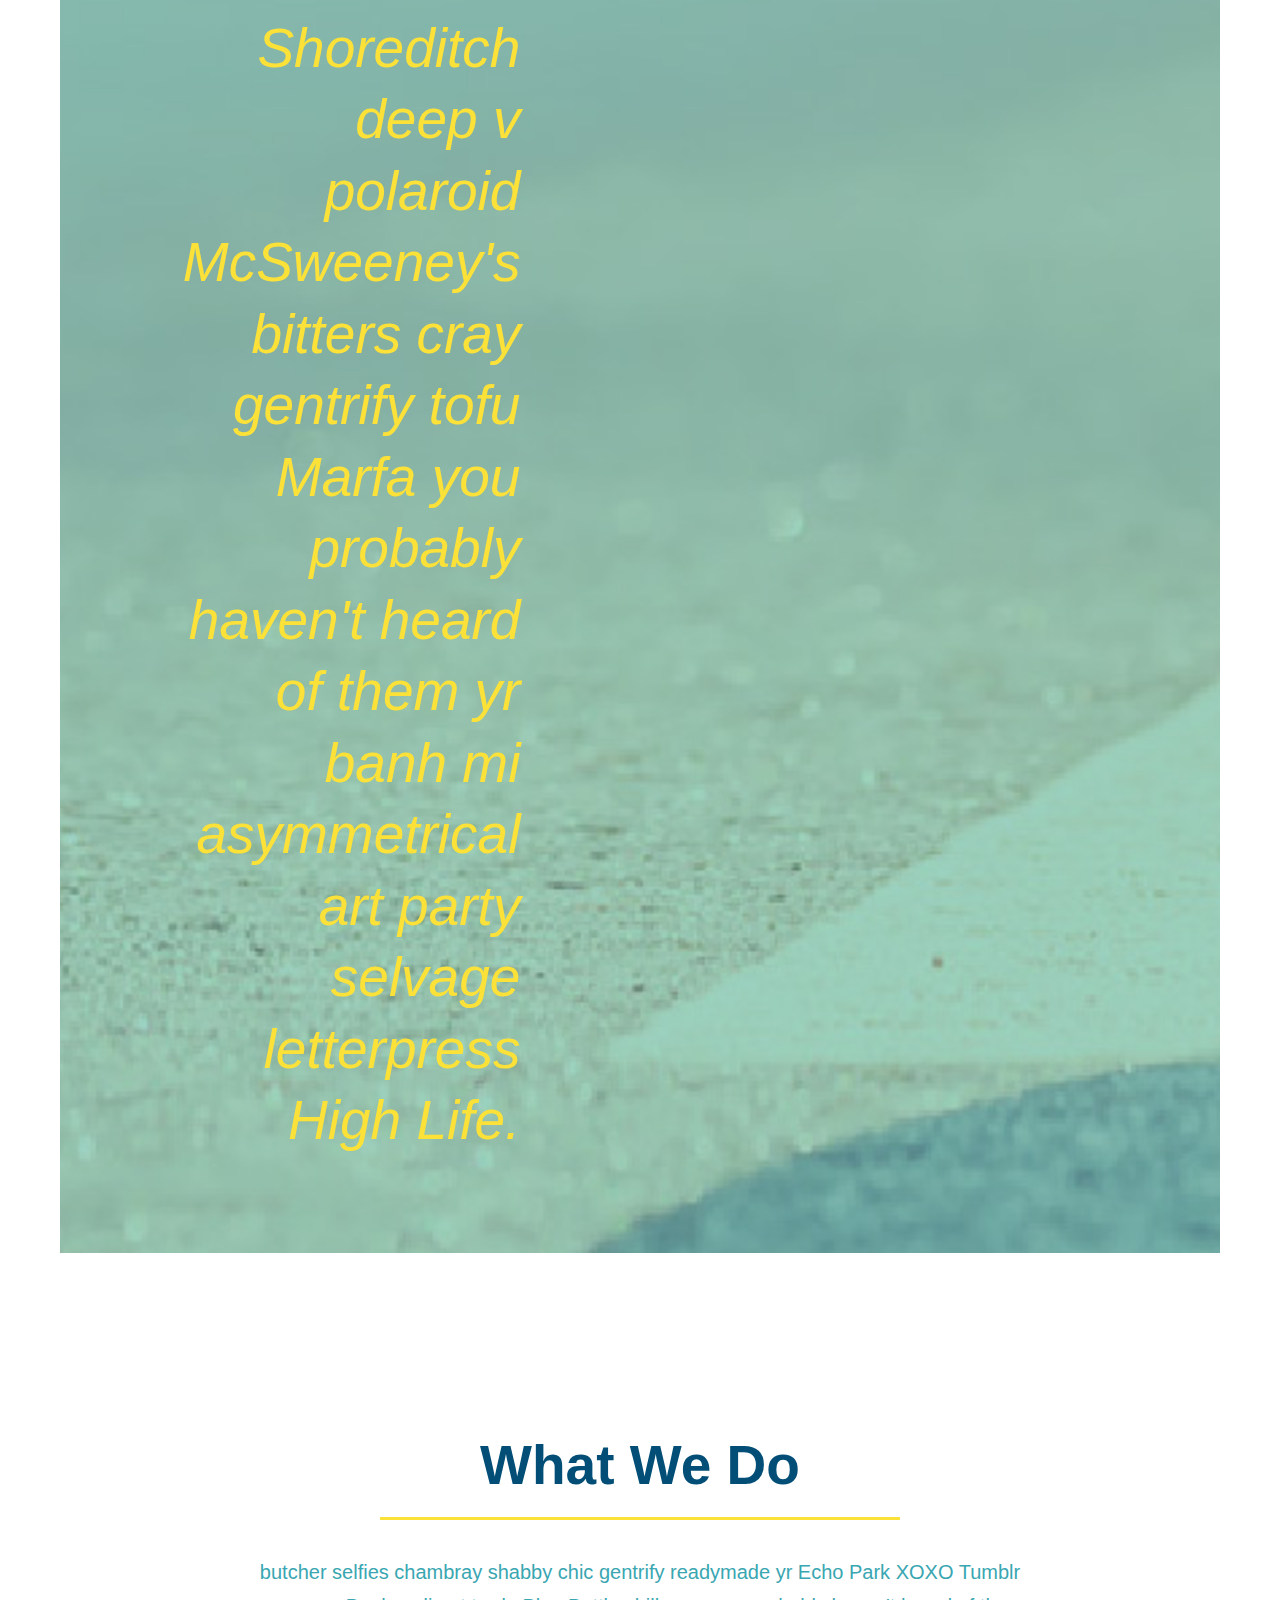
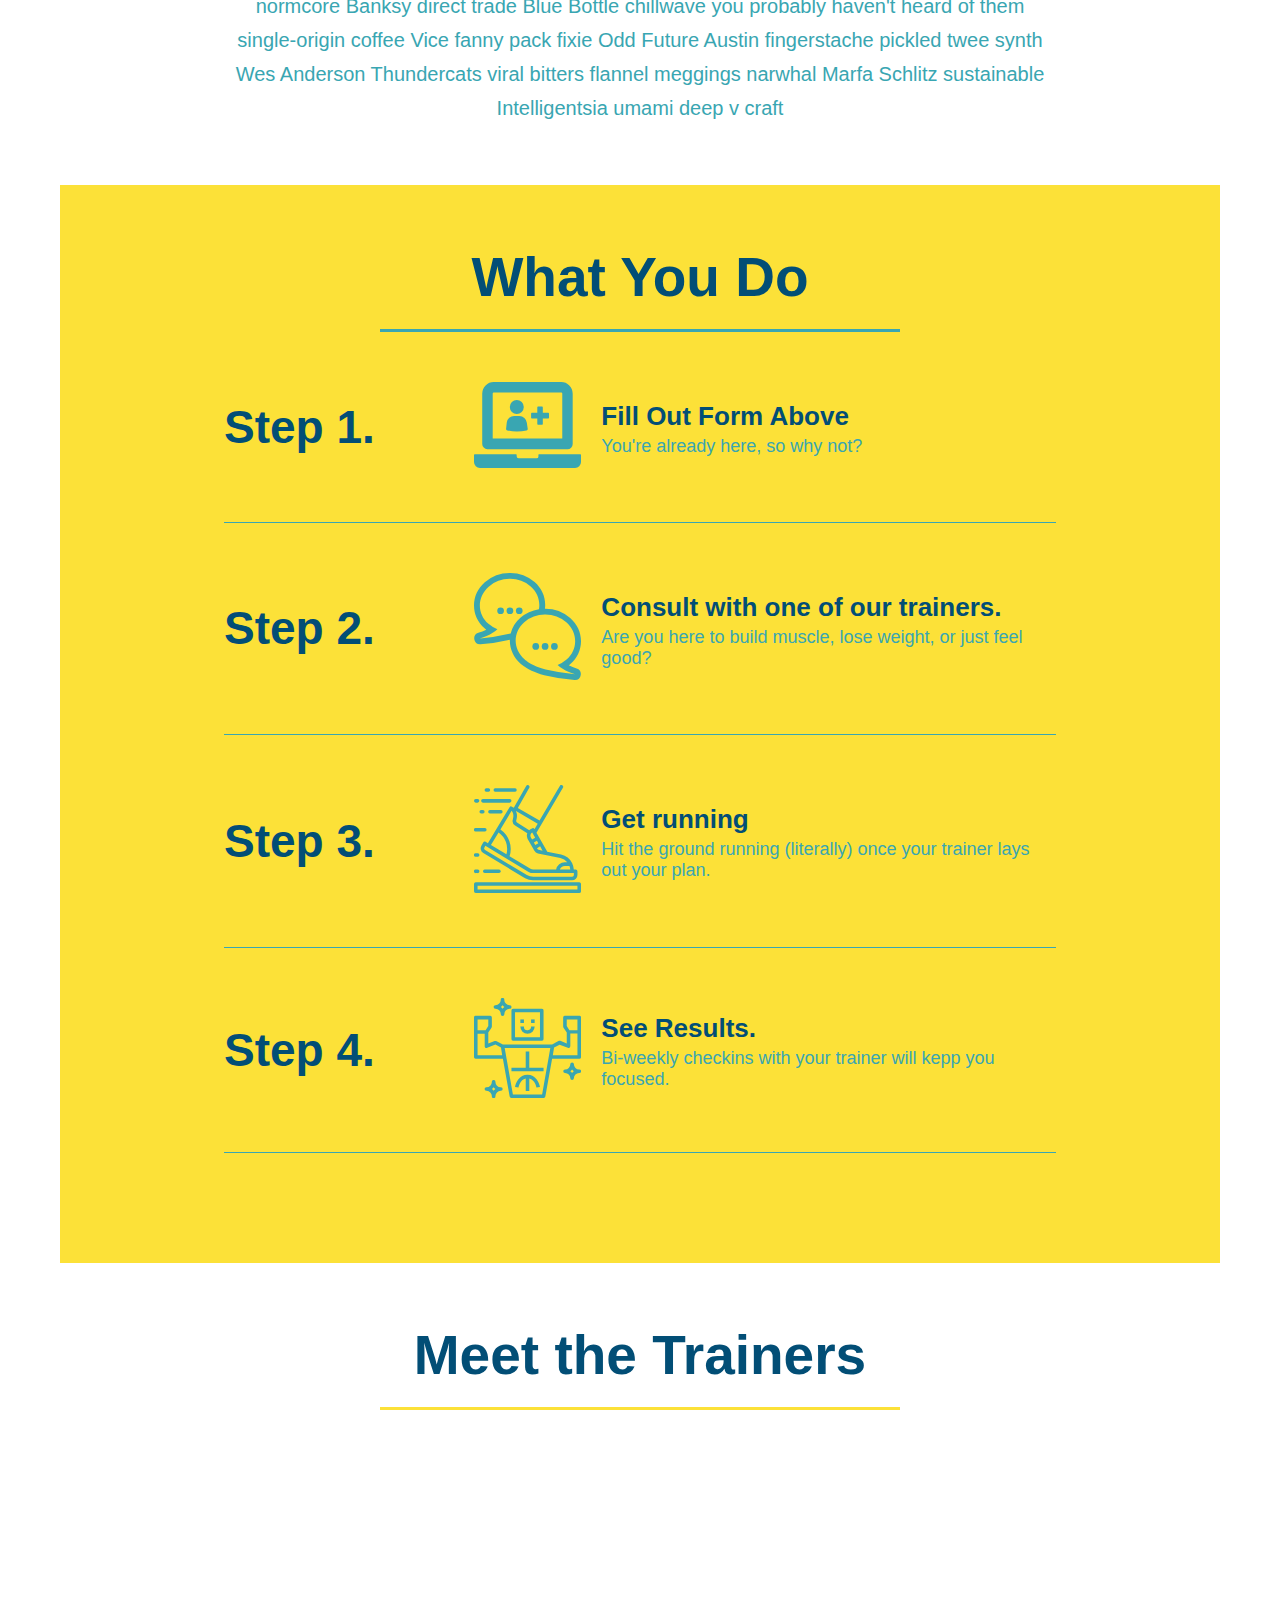
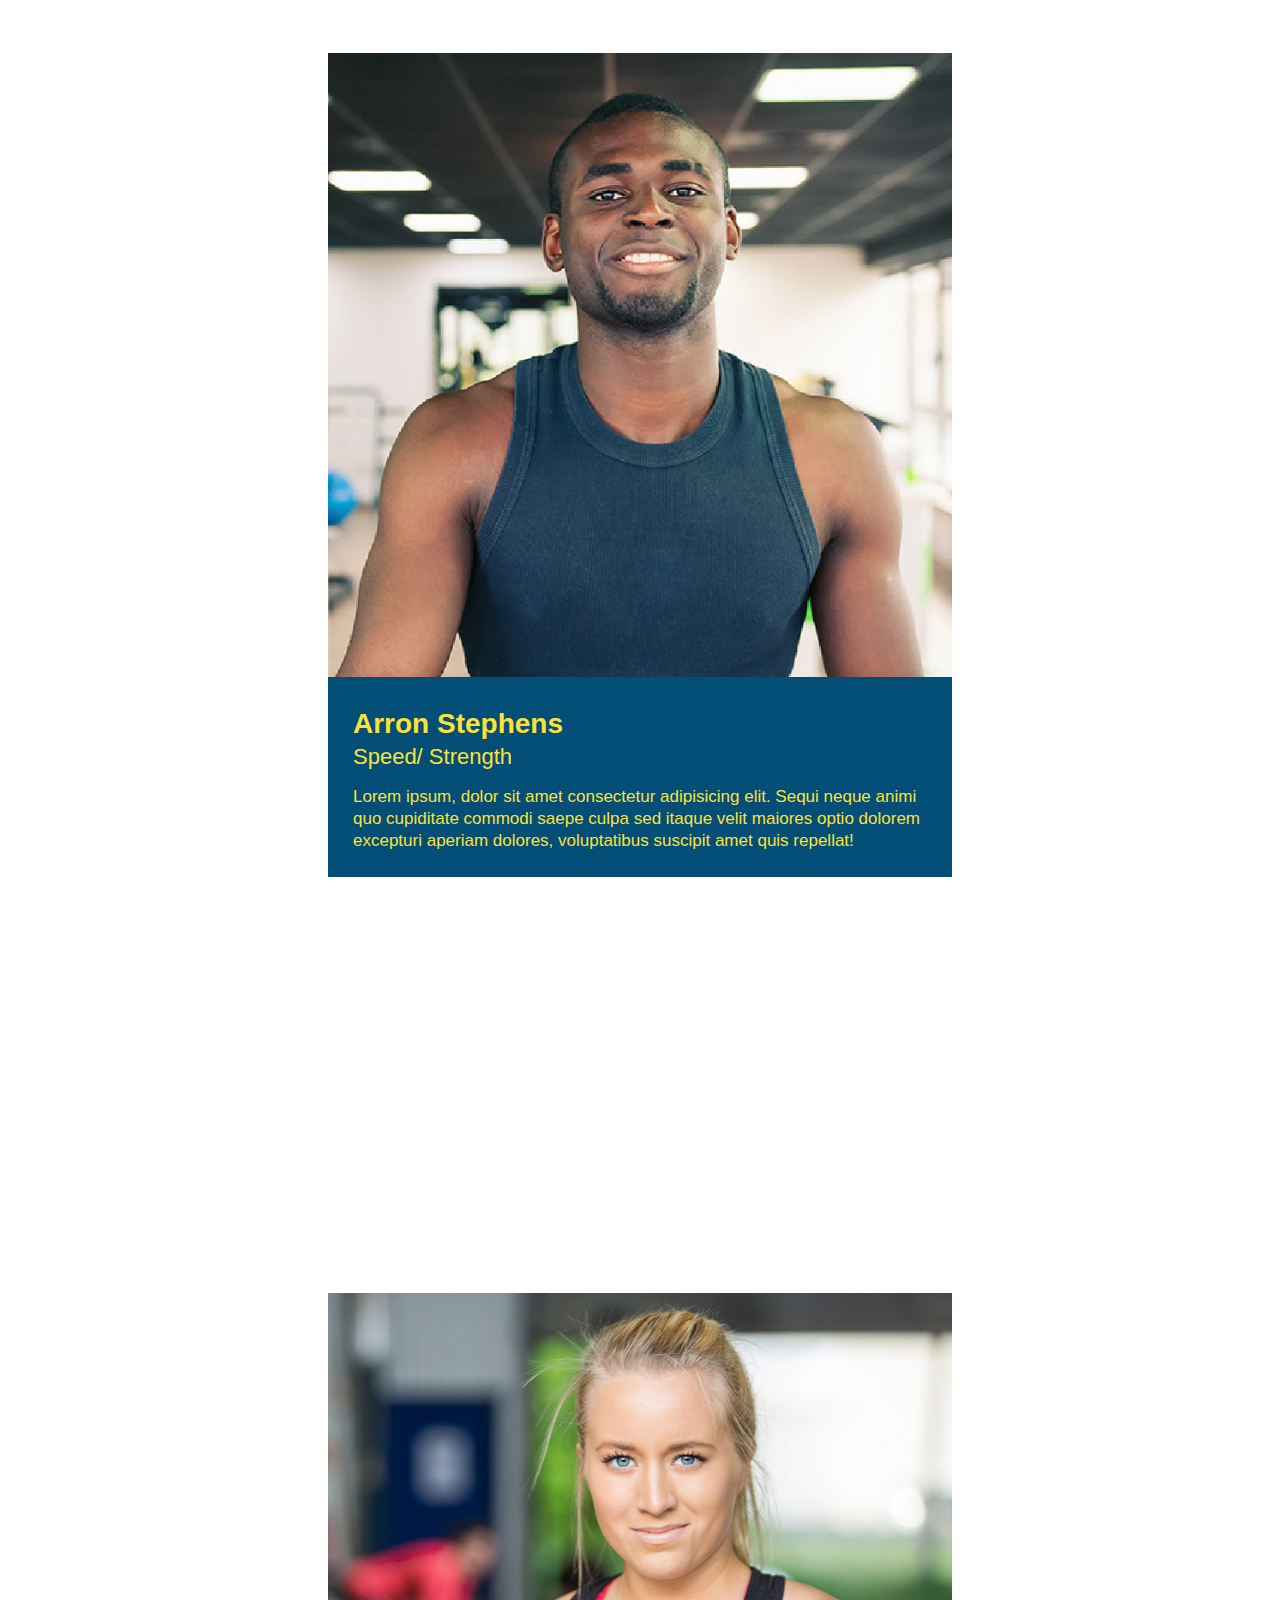
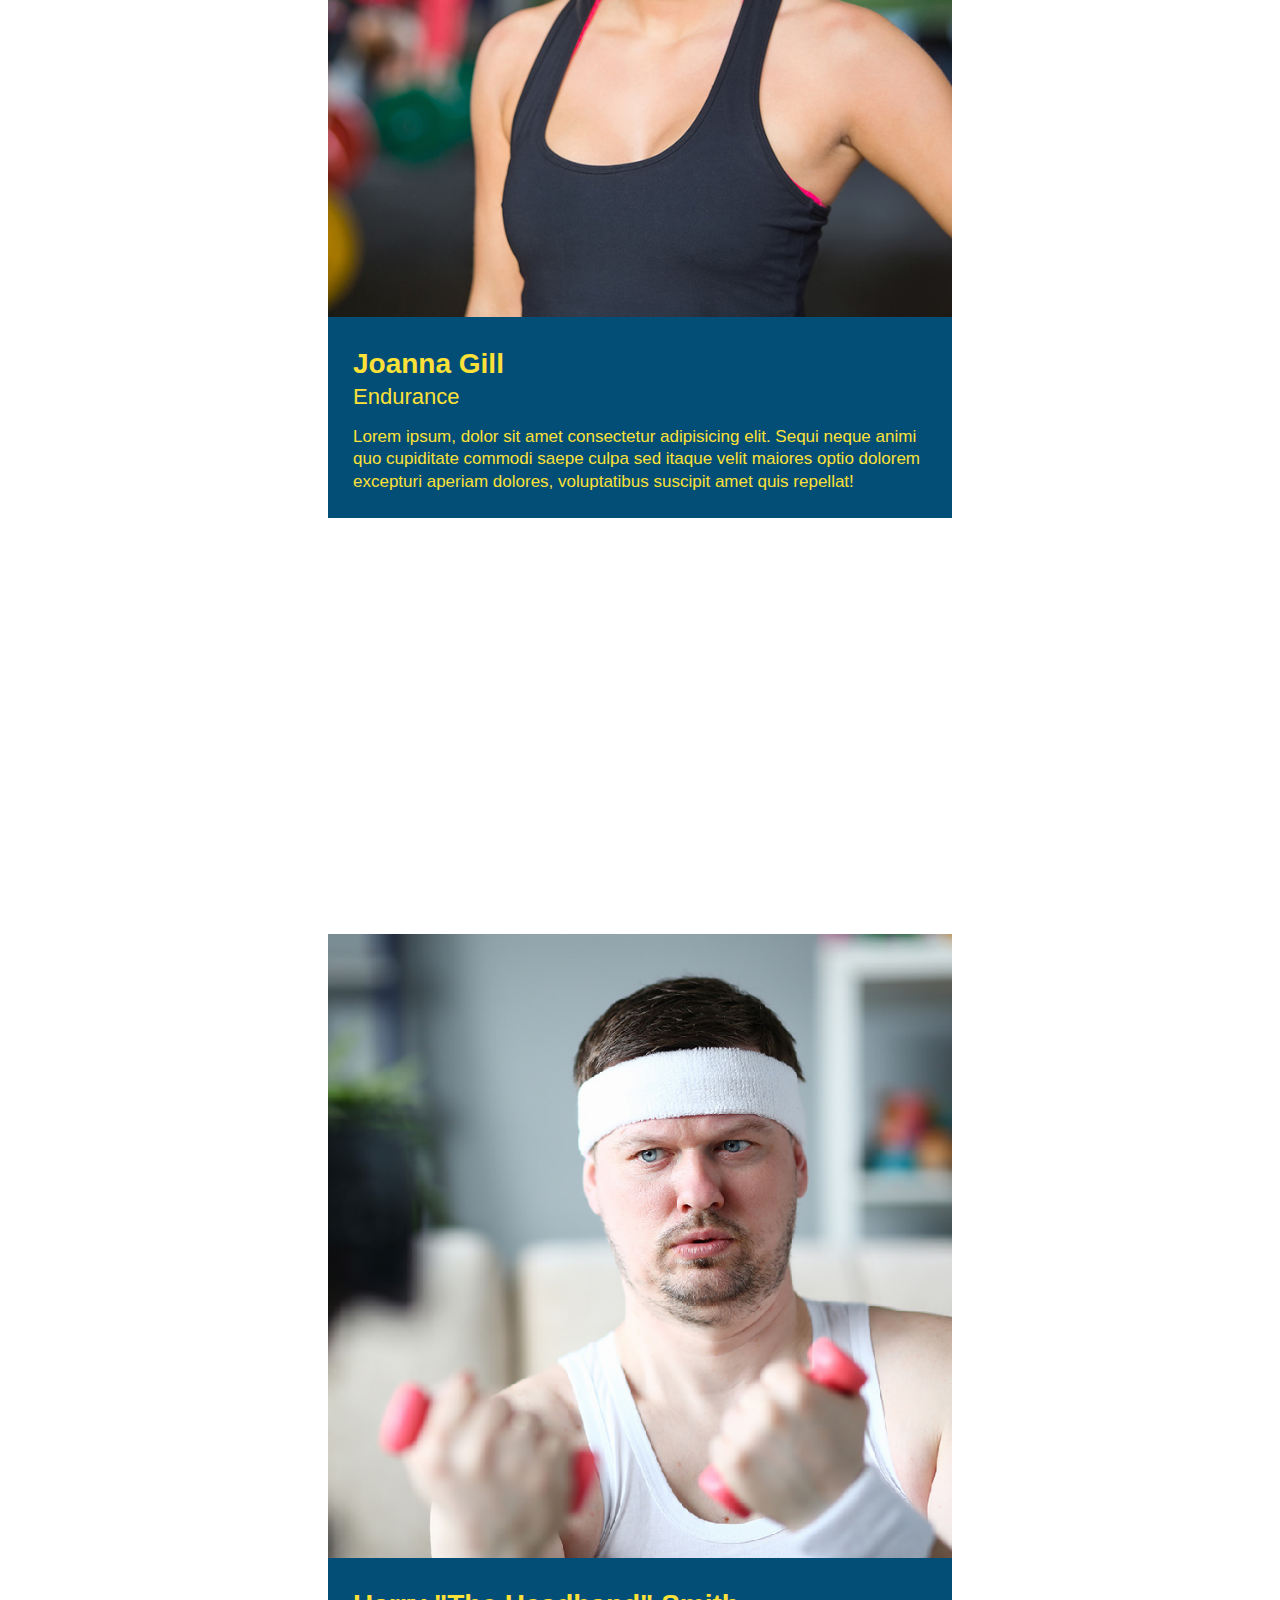
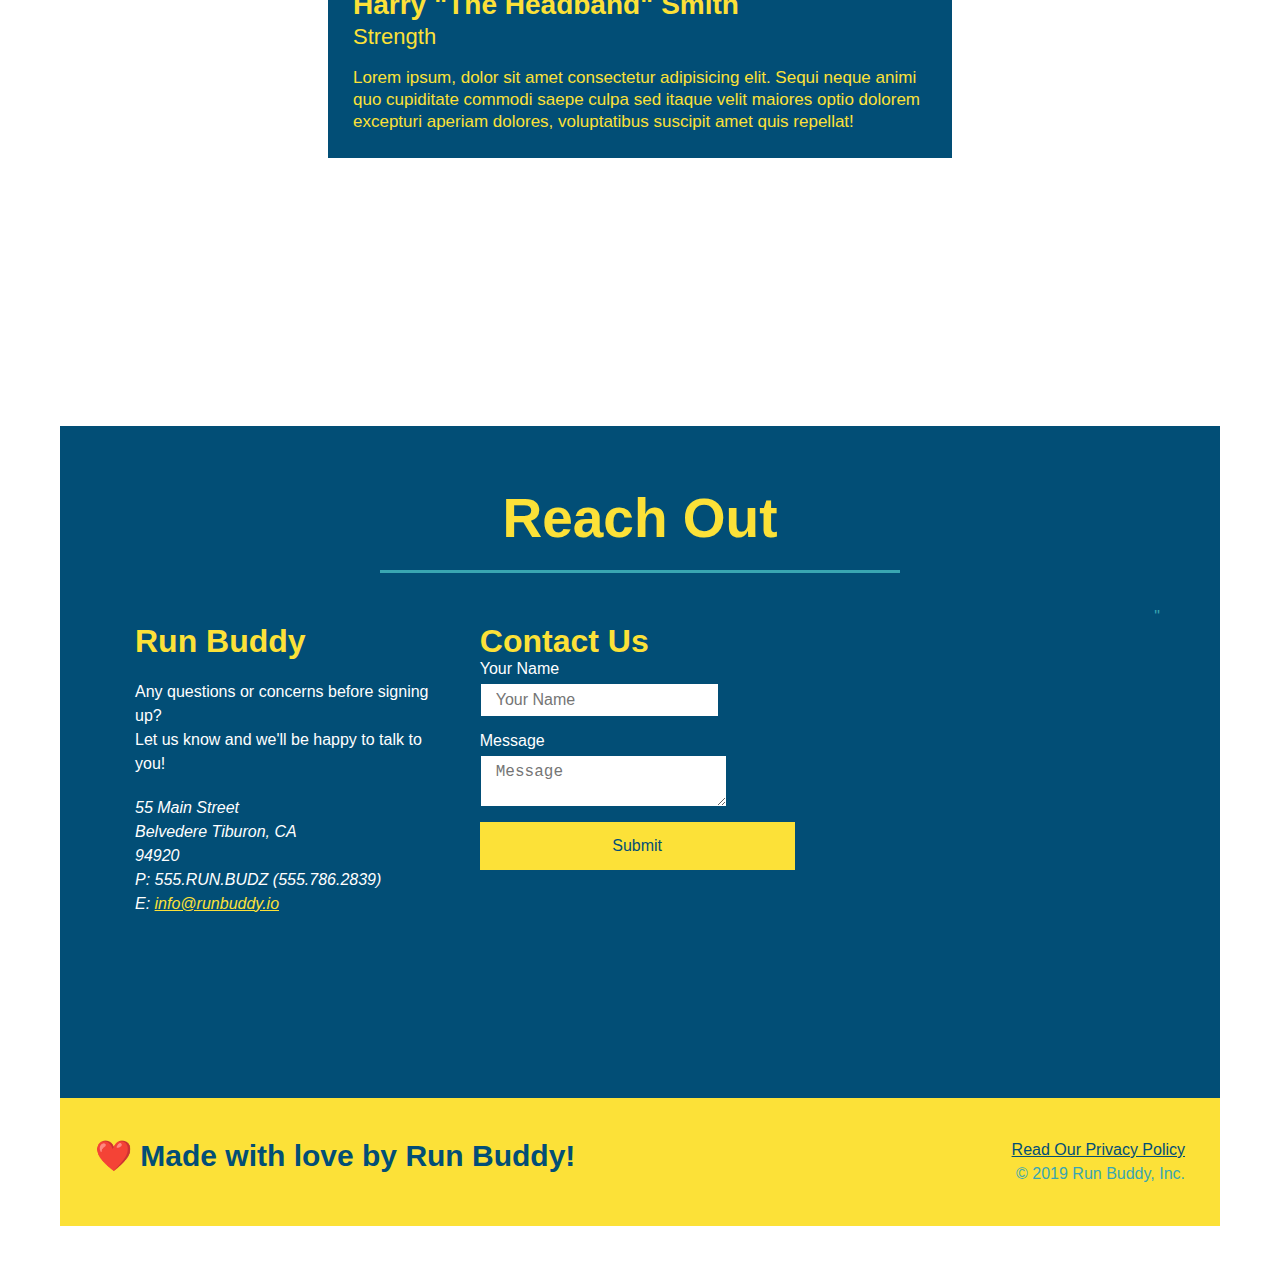
==== commit ca8f39ef: "refined coding using the module-project file" ====
--- a/index.html
+++ b/index.html
@@ -6,6 +6,7 @@
     <title>Run Buddy</title>
     <link rel="stylesheet" href="./assests/css/style.css" />
 </head>
+<body>
 
 <header>
     <h1>
@@ -154,104 +155,109 @@
 
 
 <!-- "meet the trainers" section -->
-<section id="your-trainers" class="trainers">
-
+<section id="your-trainers">
     <div class="flex-row">
-    <h2 class="section-title primary-border">Meet the Trainers</h2>
-    </div>
-    <!--First Trainers Bio-->
-  <article class="trainer">
-    <img src="./assests/images/trainer-1.jpg" alt="Arron Stephens in workout clothes ready to pump iron">
-    <div class="trainer-bio">
-        <h3 class="trainer-name">Arron Stephens</h3>
-        <h4 class="trainer-role">Speed/ Strength</h4>
-        <p>Lorem ipsum, dolor sit amet consectetur adipisicing elit. Sequi neque animi quo cupiditate commodi saepe culpa sed
+      <h2 class="section-title primary-border">
+          Meet the Trainers
+        </h2>
+    </div>
+
+
+                <!--First Trainers Bio-->
+    <div class="trainers">
+
+        <article class="trainer">
+            <img src="./assests/images/trainer-1.jpg" alt="Arron Stephens in workout clothes ready to pump iron">
+            <div class="trainer-bio">
+                <h3 class="trainer-name">Arron Stephens</h3>
+                <h4 class="trainer-role">Speed/ Strength</h4>
+                <p>Lorem ipsum, dolor sit amet consectetur adipisicing elit. Sequi neque animi quo cupiditate commodi saepe culpa sed
             itaque velit maiores optio dolorem excepturi aperiam dolores, voluptatibus suscipit amet quis repellat!
-        </p>
-    </div>
-   </article>
-
-   <!--Second Trainers Bio-->
-
-   <article class="trainer">
-   <img src="./assests/images/trainer-2.jpg" alt="Joanna Gill in workout clothers ready to pump iron">
-   <div class="trainer-bio">
-       <h3 class="trainer-name">Joanna Gill</h3>
-       <h4 class="trainer-role">Endurance</h4>
-       <p> Lorem ipsum, dolor sit amet consectetur adipisicing elit. Sequi neque animi quo cupiditate commodi saepe culpa sed
-        itaque velit maiores optio dolorem excepturi aperiam dolores, voluptatibus suscipit amet quis repellat!
-    </p>
-   </div>
-</article>
-
-<!--Third Trainers Bio-->
-
-<article class="trainer">
-    <img src="./assests/images/trainer-3.jpg" alt="Harry Smith in white workout clothes lifting two small dumbells">
-    <div class="trainer-bio">
-        <h3 class="trainer-name">Harry "The Headband" Smith</h3>
-        <h2 class="trainer-role">Strength</h2>
-        <p> Lorem ipsum, dolor sit amet consectetur adipisicing elit. Sequi neque animi quo cupiditate commodi saepe culpa sed
-            itaque velit maiores optio dolorem excepturi aperiam dolores, voluptatibus suscipit amet quis repellat!
-        </p>
-    </div>
-</article>
-
-
-</section>
-
-<!-- "reach out" section -->
+                </p>
+            </div>
+        </article>
+
+                 <!--Second Trainers Bio-->
+
+        <article class="trainer">
+            <img src="./assests/images/trainer-2.jpg" alt="Joanna Gill in workout clothers ready to pump iron">
+            <div class="trainer-bio">
+                <h3 class="trainer-name">Joanna Gill</h3>
+                <h4 class="trainer-role">Endurance</h4>
+                <p> Lorem ipsum, dolor sit amet consectetur adipisicing elit. Sequi neque animi quo cupiditate commodi saepe culpa sed
+                   itaque velit maiores optio dolorem excepturi aperiam dolores, voluptatibus suscipit amet quis repellat!
+                </p>
+            </div>
+        </article>
+
+            <!--Third Trainers Bio-->
+
+        <article class="trainer">
+            <img src="./assests/images/trainer-3.jpg" alt="Harry Smith in white workout clothes lifting two small dumbells">
+            <div class="trainer-bio">
+                <h3 class="trainer-name">Harry "The Headband" Smith</h3>
+                <h4 class="trainer-role">Strength</h4>
+                <p> Lorem ipsum, dolor sit amet consectetur adipisicing elit. Sequi neque animi quo cupiditate commodi saepe culpa sed
+                itaque velit maiores optio dolorem excepturi aperiam dolores, voluptatibus suscipit amet quis repellat!
+                </p>
+            </div>
+        </article>
+    </div>
+</section>
+<!--Meet the Trainer Ends-->
+
+<!-- "reach out" starts -->
+
 <section id="reach-out" class="contact">
     <div class="flew-row">
-    <h2 class="section-title secondary-border">Reach Out</h2>
+        <h2 class="section-title secondary-border">
+            Reach Out
+        </h2>
     </div>
 
     <div class="contact-info">
-     <iframe 
-    src="https://www.google.com/maps/embed?pb=!1m18!1m12!1m3!1d3149.4571697042666!2d-122.45955008472127!3d37.87298997974173!2m3!1f0!2f0!3f0!3m2!1i1024!2i768!4f13.1!3m3!1m2!1s0x8085847d307539ed%3A0xbd87f07ee8e05850!2s55%20Main%20St%2C%20Belvedere%20Tiburon%2C%20CA%2094920!5e0!3m2!1sen!2sus!4v1650221587009!5m2!1sen!2sus"
-     width="600" 
-     height="450" 
-     style="border:0;" 
-     allowfullscreen="" 
-     loading="lazy" 
-     referrerpolicy="no-referrer-when-downgrade">
-    </iframe>"
-
-    <!--Contact form-->
-    <div class="contact-form">
-        <h3>Contact Us</h3>
-        <form>
-            <label for="contact-name">Your Name</label>
-            <input type="text" id="contact-name" placeholder="Your Name" />
-
-            <label for="contact-message">Message</label>
-            <textarea id="contact-message" placeholder="Message"></textarea>
-
-            <button type="submit">Submit</button>
-        </form>
-    </div>
-
-
-
-    <div>
-        <h3>Run Buddy</h3>
-        <p>
-            Any questions or concerns before signing up?
-            <br />
-            Let us know and we'll be happy to talk to you! 
-        </p>
-        <address>
-            55 Main Street <br />
-            Belvedere Tiburon, CA <br />
-            94920 <br />
-            P: 555.RUN.BUDZ (555.786.2839) <br />
-            E: <a href="mailto:info@runbuddy.io">info@runbuddy.io</a>
-        </address>
-    </div>
-</div>
-</section>
-
-  <div></div>
+        <div>
+            <h3>Run Buddy</h3>
+            <p>
+                Any questions or concerns before signing up?
+                <br/>
+                Let us know and we'll be happy to talk to you!
+            </p>
+
+            <address>
+                55 Main Street <br />
+                Belvedere Tiburon, CA <br />
+                94920 <br />
+                P: 555.RUN.BUDZ (555.786.2839) <br />
+                E: <a href="mailto:info@runbuddy.io">info@runbuddy.io</a>
+            </address>
+        </div>
+
+        <div class="contact-form">
+            <h3>Contact Us</h3>
+            <form>
+                <label for="contact-name">Your Name</label>
+                <input type="text" id="contact-name" placeholder="Your Name" />
+    
+                <label for="contact-message">Message</label>
+                <textarea id="contact-message" placeholder="Message"></textarea>
+    
+                <button type="submit">Submit</button>
+            </form>
+        </div>
+
+        <iframe 
+            src="https://www.google.com/maps/embed?pb=!1m18!1m12!1m3!1d3149.4571697042666!2d-122.45955008472127!3d37.87298997974173!2m3!1f0!2f0!3f0!3m2!1i1024!2i768!4f13.1!3m3!1m2!1s0x8085847d307539ed%3A0xbd87f07ee8e05850!2s55%20Main%20St%2C%20Belvedere%20Tiburon%2C%20CA%2094920!5e0!3m2!1sen!2sus!4v1650221587009!5m2!1sen!2sus"
+            width="600" 
+            height="450" 
+            style="border:0;" 
+            allowfullscreen="" 
+            loading="lazy" 
+            referrerpolicy="no-referrer-when-downgrade">
+        </iframe>"
+    </div>
+</section>
+
 
 <!--Footer information-->
 <footer>
@@ -261,4 +267,6 @@
         &copy; 2019 Run Buddy, Inc.
     </div>
 </footer>
+<!--Footer end-->
+</body>
 </html>--- a/assests/css/style.css
+++ b/assests/css/style.css
@@ -62,15 +62,17 @@
     background: #fce138;
     width: 100%;
     padding: 40px 35px;
+    display: flex;
+    justify-content: space-between;
+    flex-wrap: wrap;
+    width: 100%;
 }
 
 footer h2 {
-    display: flex;
-    color: #024e76 ;
+    color: #024e76;
     font-size: 30px;
     margin: 0;
-    justify-content: space-between;
-    flex-wrap: wrap;
+
 }
 
 footer div {
@@ -95,50 +97,6 @@
     display: flex;
     justify-content: center;
     flex-wrap: wrap;
-}
-
-
-.hero-form {
-    background-color: #fce138;
-    padding: 20px;
-    color:#024e76;
-    border-style: solid;
-    border-width: 3px;
-    border-color: #024e76;
-    width: 40%;
-    margin: 3.5%;
-}
-
-.hero-form h3 {
-    font-size: 24px;
-    margin: 0;
-}
-
-.hero-form p {
-    margin: 5px 0 15px 0;
-}
-
-.form-input {
-    border: 1px solid #024e76;
-    display: block;
-    padding: 7px 15px;
-    font-size: 16px;
-    color: #024e76;
-    width: 100%;
-    margin-bottom: 15px;
-
-}
-
-.hero-form label{
-    margin: 0 5px;
-}
-
-.hero-form button {
-    color: #fce138;
-    background-color: #024e76;
-    border: none;
-    padding: 10px 20px;
-    font-size: 16px;
 }
 
 .hero-cta {
@@ -155,6 +113,49 @@
     color: #fce138;
 }
 
+.hero-form {
+ border: 3px solid #024e76;
+ background-color: #fce138;
+ padding: 20px;
+ color: #024e76;
+ width: 40%;
+ margin: 3.5%;
+}
+
+.hero-form h3 {
+    font-size: 24px;
+    margin: 0;
+}
+
+.hero-form p {
+    margin: 5px 0 15px 0;
+}
+
+.form-input {
+    border: 1px solid #024e76;
+    display: block;
+    padding: 7px 15px;
+    font-size: 16px;
+    color: #024e76;
+    width: 100%;
+    margin-bottom: 15px;
+
+}
+
+.hero-form label{
+    margin: 0 5px;
+}
+
+.hero-form button {
+    color: #fce138;
+    background-color: #024e76;
+    border: none;
+    padding: 10px 20px;
+    font-size: 16px;
+}
+
+
+
 /*Styling for What We Do/ You Do/ Trainers */
 .section-title {
     font-size: 55px;
@@ -190,8 +191,11 @@
 
 /* What You Do styling */
 
+.steps {
+    background: #fce138;
+}
+
 .step{
-    background-color: #fce138;
     margin: 50px auto;
     padding-bottom: 50px;
     width: 80%;
@@ -202,18 +206,35 @@
     justify-content: space-between;
 }
 
+.step h3 {
+    color: #024e76;
+    font-size: 46px;
+    flex: 1 30%;
+}
+
+
+.step-info {
+    flex: 2 70%;
+    display: flex;
+    flex-wrap: wrap;
+    align-items: center;
+}
+
+.step-img {
+    flex: 1 12%;
+    margin-right: 20px;
+}
+
+.step-img img {
+    max-width: 100%;
+}
+
 .step-text {
     flex: 12;
 }
 
-.step h3 {
-    color: #024e76;
-    font-size: 46px;
-    flex: 1 30%;
-}
-
 .step-text p {
-    color: #024e76;
+    color: #39a6b2;
     font-size: 18px;
 }
 
@@ -223,51 +244,32 @@
     color: #024e76;
 }
 
-.step-info {
-    flex: 2 70%;
-    display: flex;
-    flex-wrap: wrap;
-    align-items: center;
-}
-
-.step-img {
-    flex: 1 12%;
-    margin-right: 20px;
-}
-
-.step-img img {
-    max-width: 100%;
-}
-
-
+.trainers {
+    width: 100%;
+    margin: 0 auto;
+    display: flex;
+    flex-wrap: wrap;
+    justify-content: space-around;
+}
 
 .trainer {
-    width: 900px;
-    margin: 0 auto 30px auto;
+    margin: 20%;
     background: #024e76;
     color: #fce138;
-    overflow: auto;
-
+    flex: 1;
 }
 .trainer img {
-    width: 35%;
-    float: left;
+    width: 100%;
 }
 
 .trainer-bio {
-    padding: 35px;
-    float: left;
-    width: 65%;
-    line-height: 1.3; 
-}
-
-.text-left {
-    text-align: left;
-}
-
-.text-right {
-    text-align: right;
-}
+    padding: 25px;
+    line-height: 1.3;
+}
+ .trainer-bio {
+     padding: 25px;
+     line-height: 1.3;
+ }
 
 .trainer-bio h3 {
     font-size: 28px;
@@ -292,17 +294,22 @@
     color: #fce138;
 }
 
+.contact-info {
+    display: flex;
+    justify-content: space-between;
+    flex-wrap: wrap;
+}
+
+.contact-info > * {
+    flex: 1;
+    margin: 15px;
+}
+
 .contact-info iframe {
-    width: 400px;
     height: 400px;
 }
 
 .contact-info div {
-width: 410px;
-display: inline-block;
-vertical-align: top;
-text-align: left;
-margin: 30px 0 0 60px;
 color: white;
 }
 
@@ -314,18 +321,48 @@
 .contact-info p, .contact-info address {
     margin: 20px 0;
     line-height: 1.5;
-    font-size: 20px;
+    font-size: 16px;
     font-size: normal;
 }
 
+.contact-form input, .contact-form textarea {
+    border: 1px solid #024e76;
+    display: block;
+    padding: 7px 15px;
+    font-size: 16px;
+    color: #024e76;
+    margin-bottom: 15px;
+    margin-top: 5px;
+}
+
+.contact-form button {
+    width: 100%;
+    border: none;
+    background: #fce138;
+    color: #024e76;
+    text-align: center;
+    padding: 15px 0;
+    font-size: 16px;
+}
+
 .contact-info a {
     color: #fce138;
 }
+/*Reach Out Style Ends */
+
+/*Utilities */
 
 .flex-row {
     display: flex;
 }
-
-/*Reach Out Style Ends */
-
-
+.text-left {
+    text-align: left;
+}
+
+.text-right {
+    text-align: right;
+}
+
+
+
+
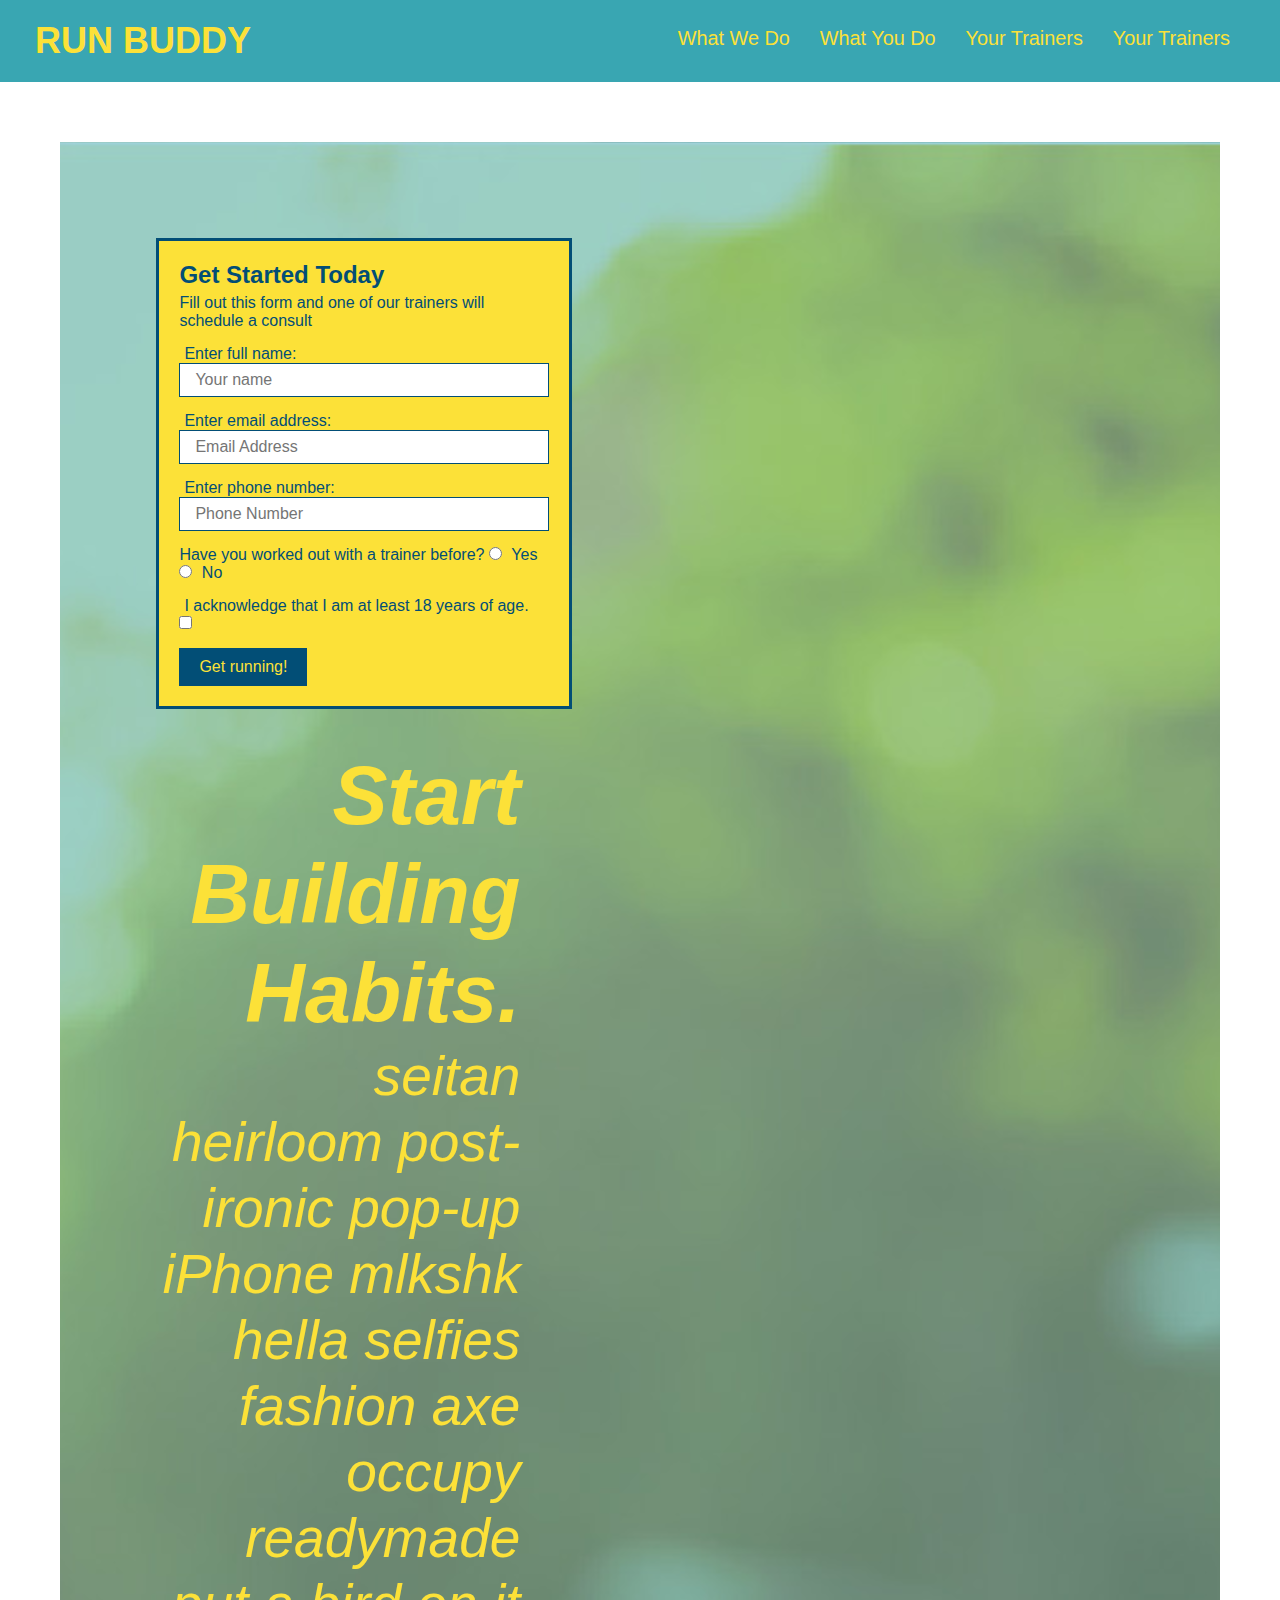
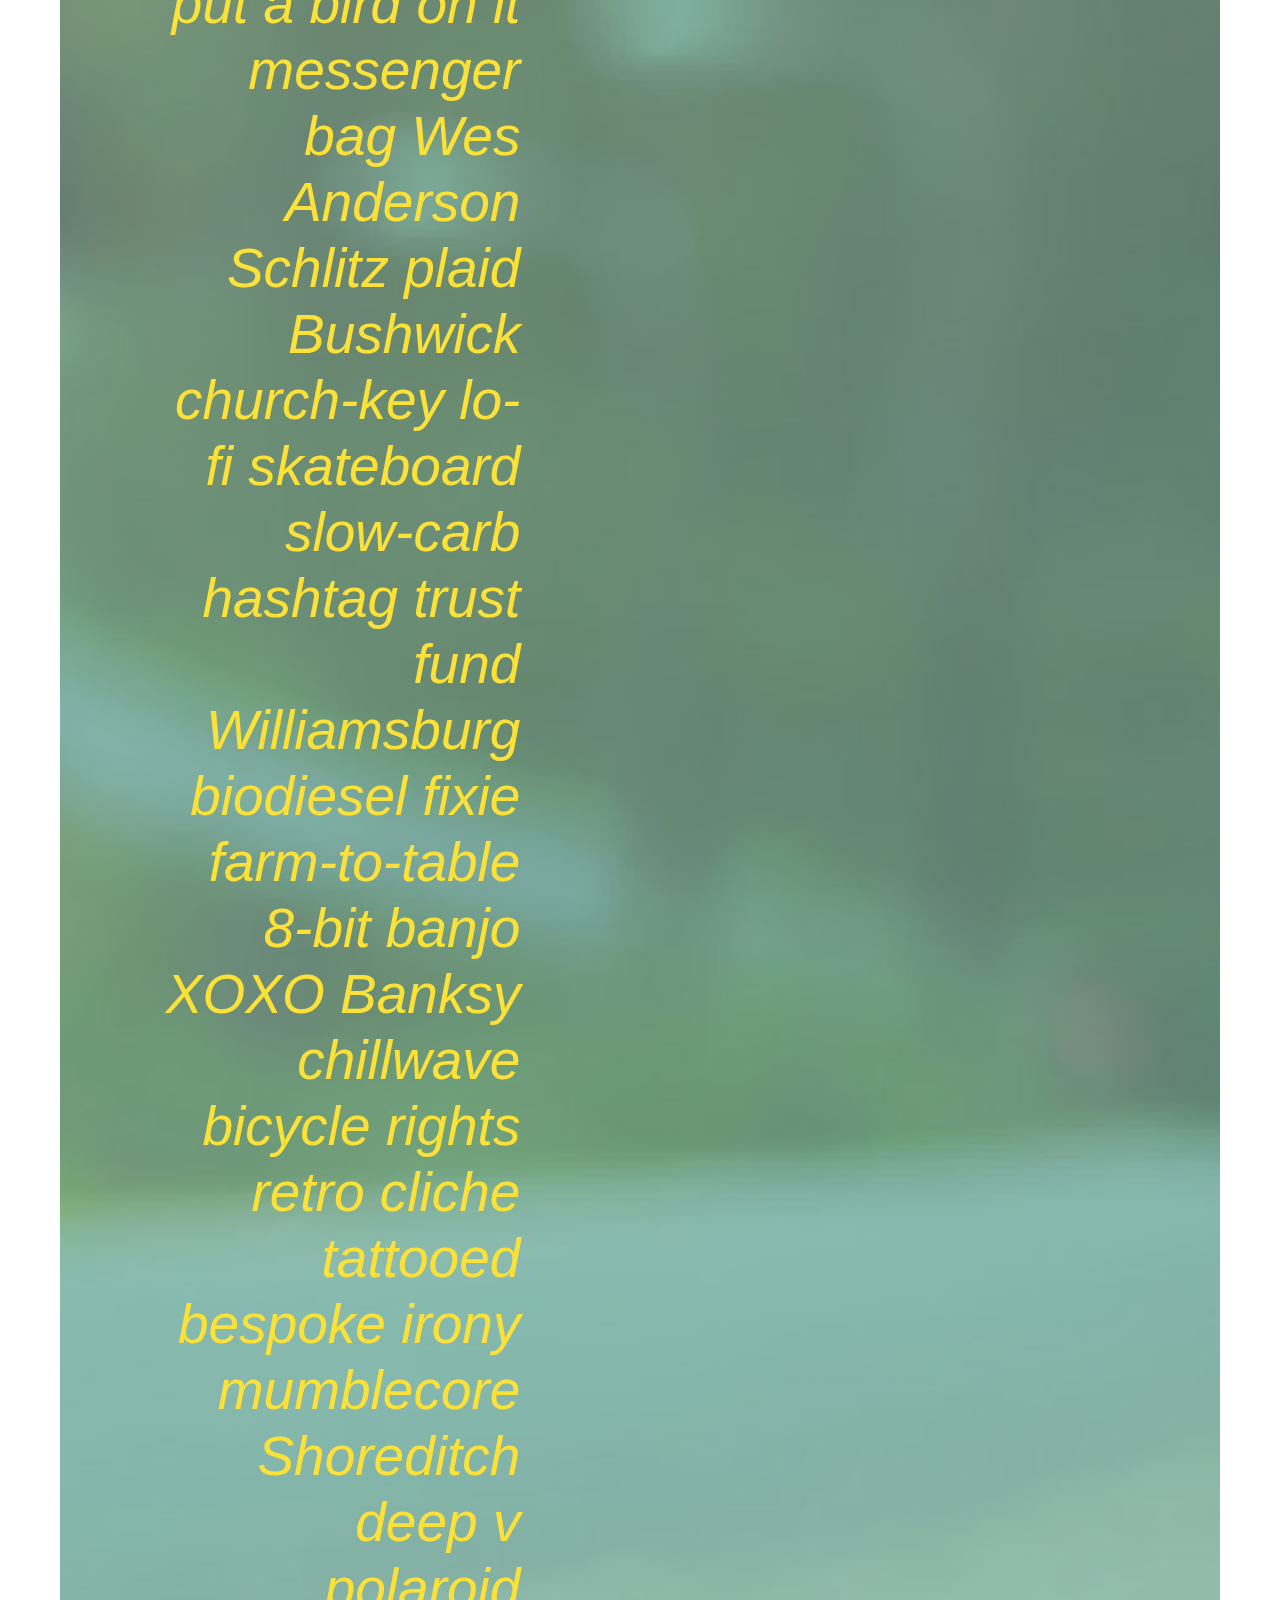
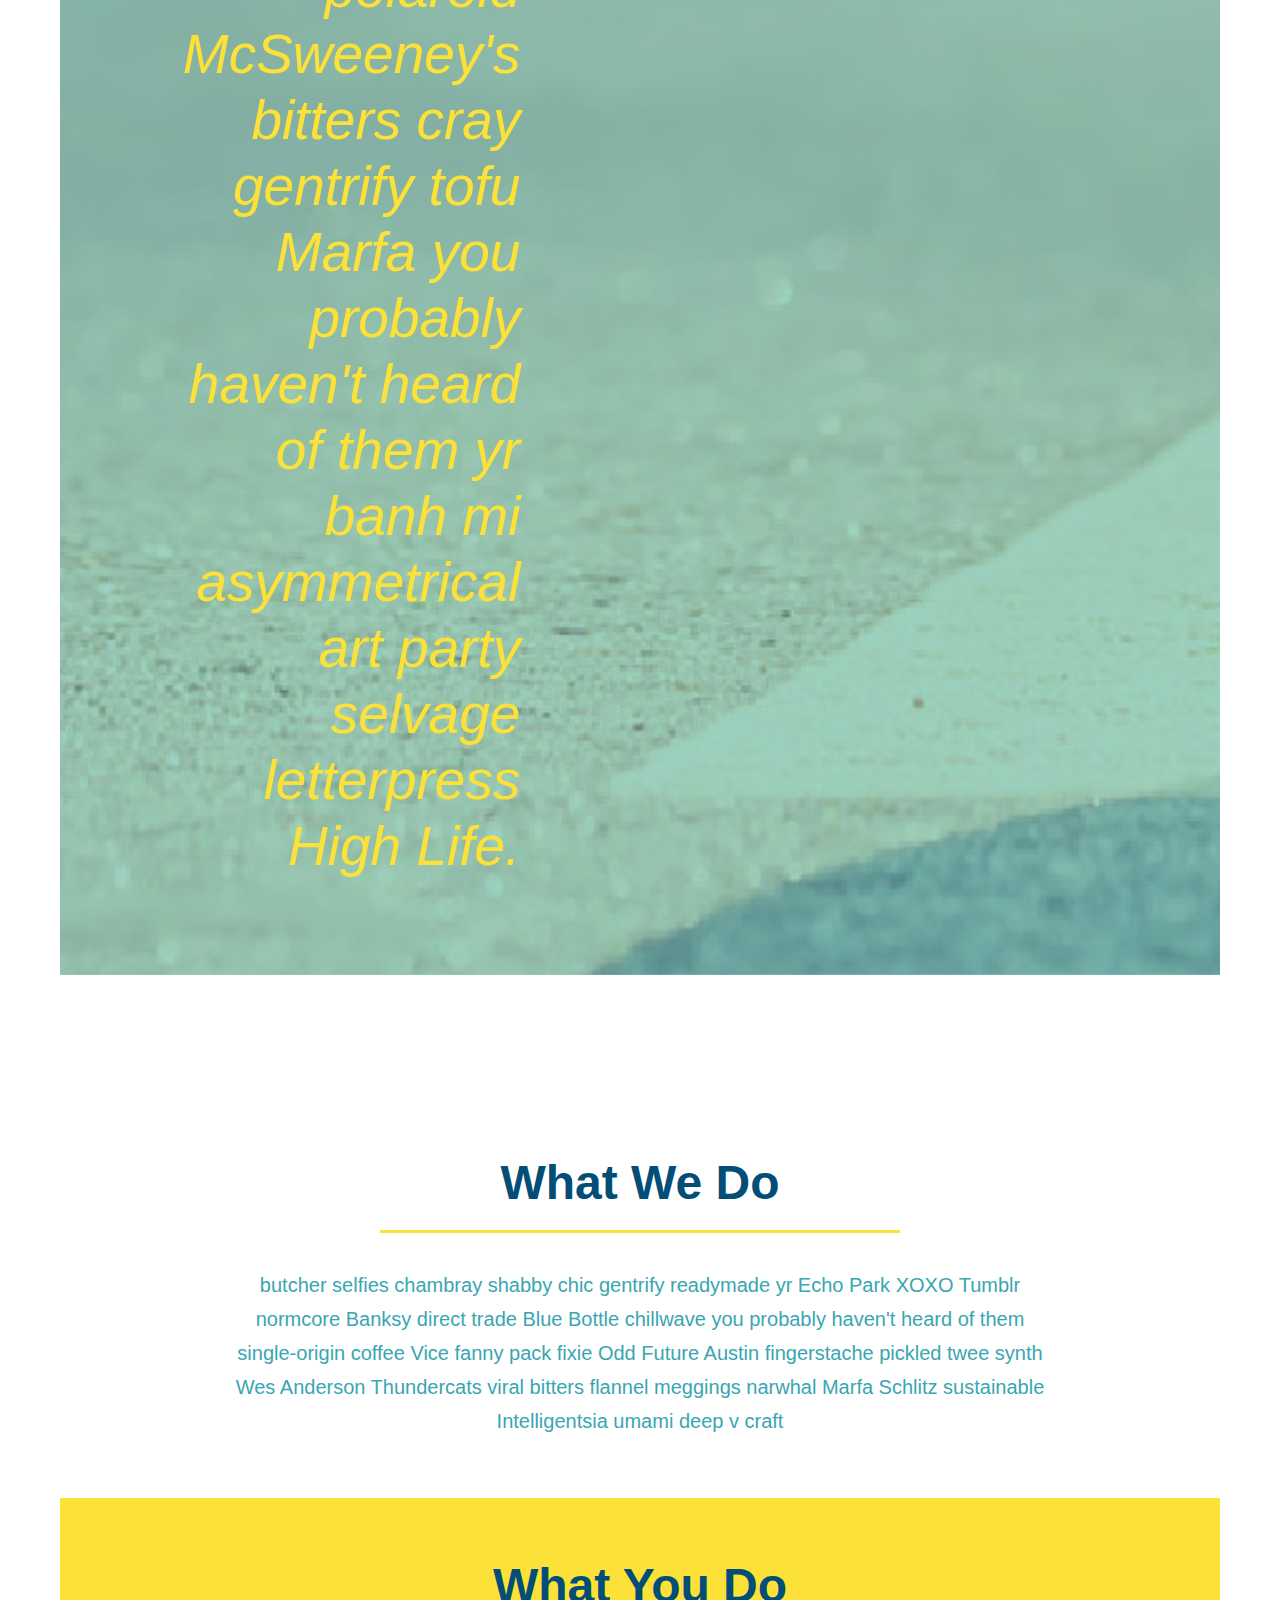
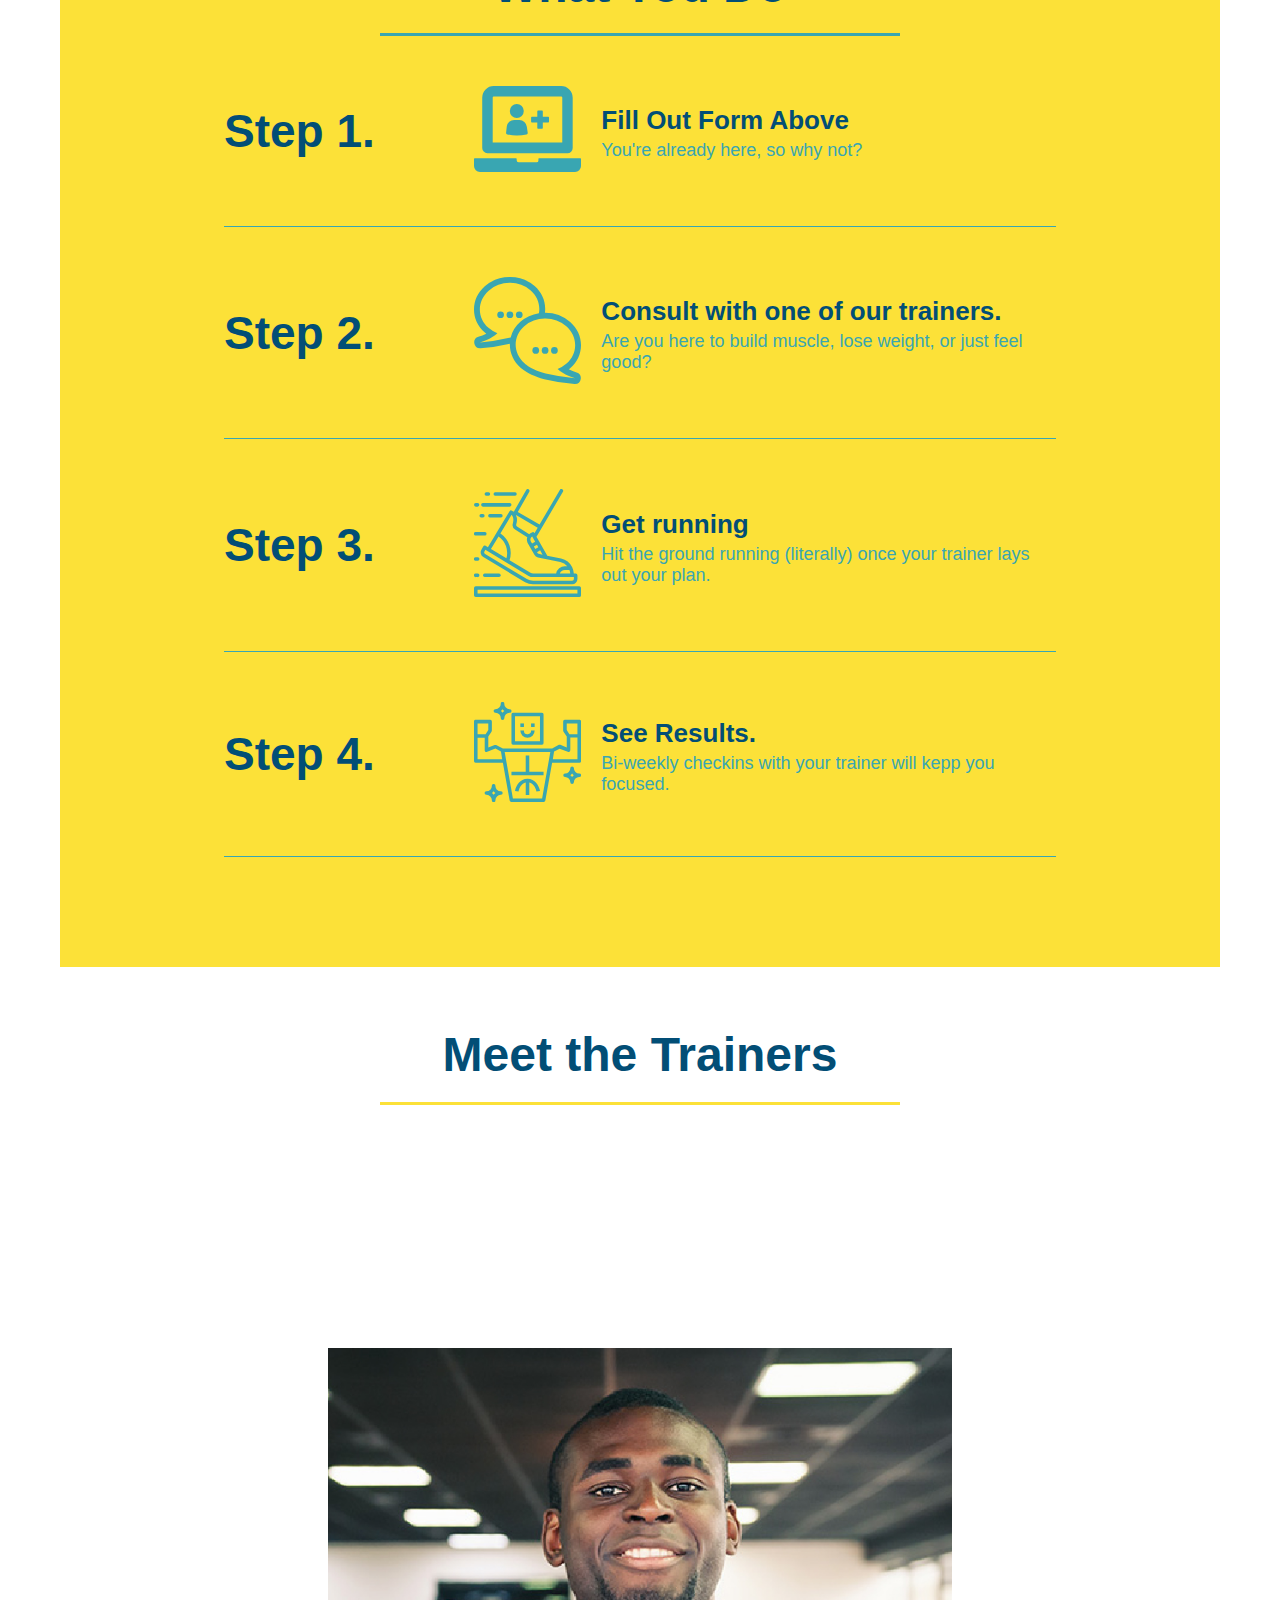
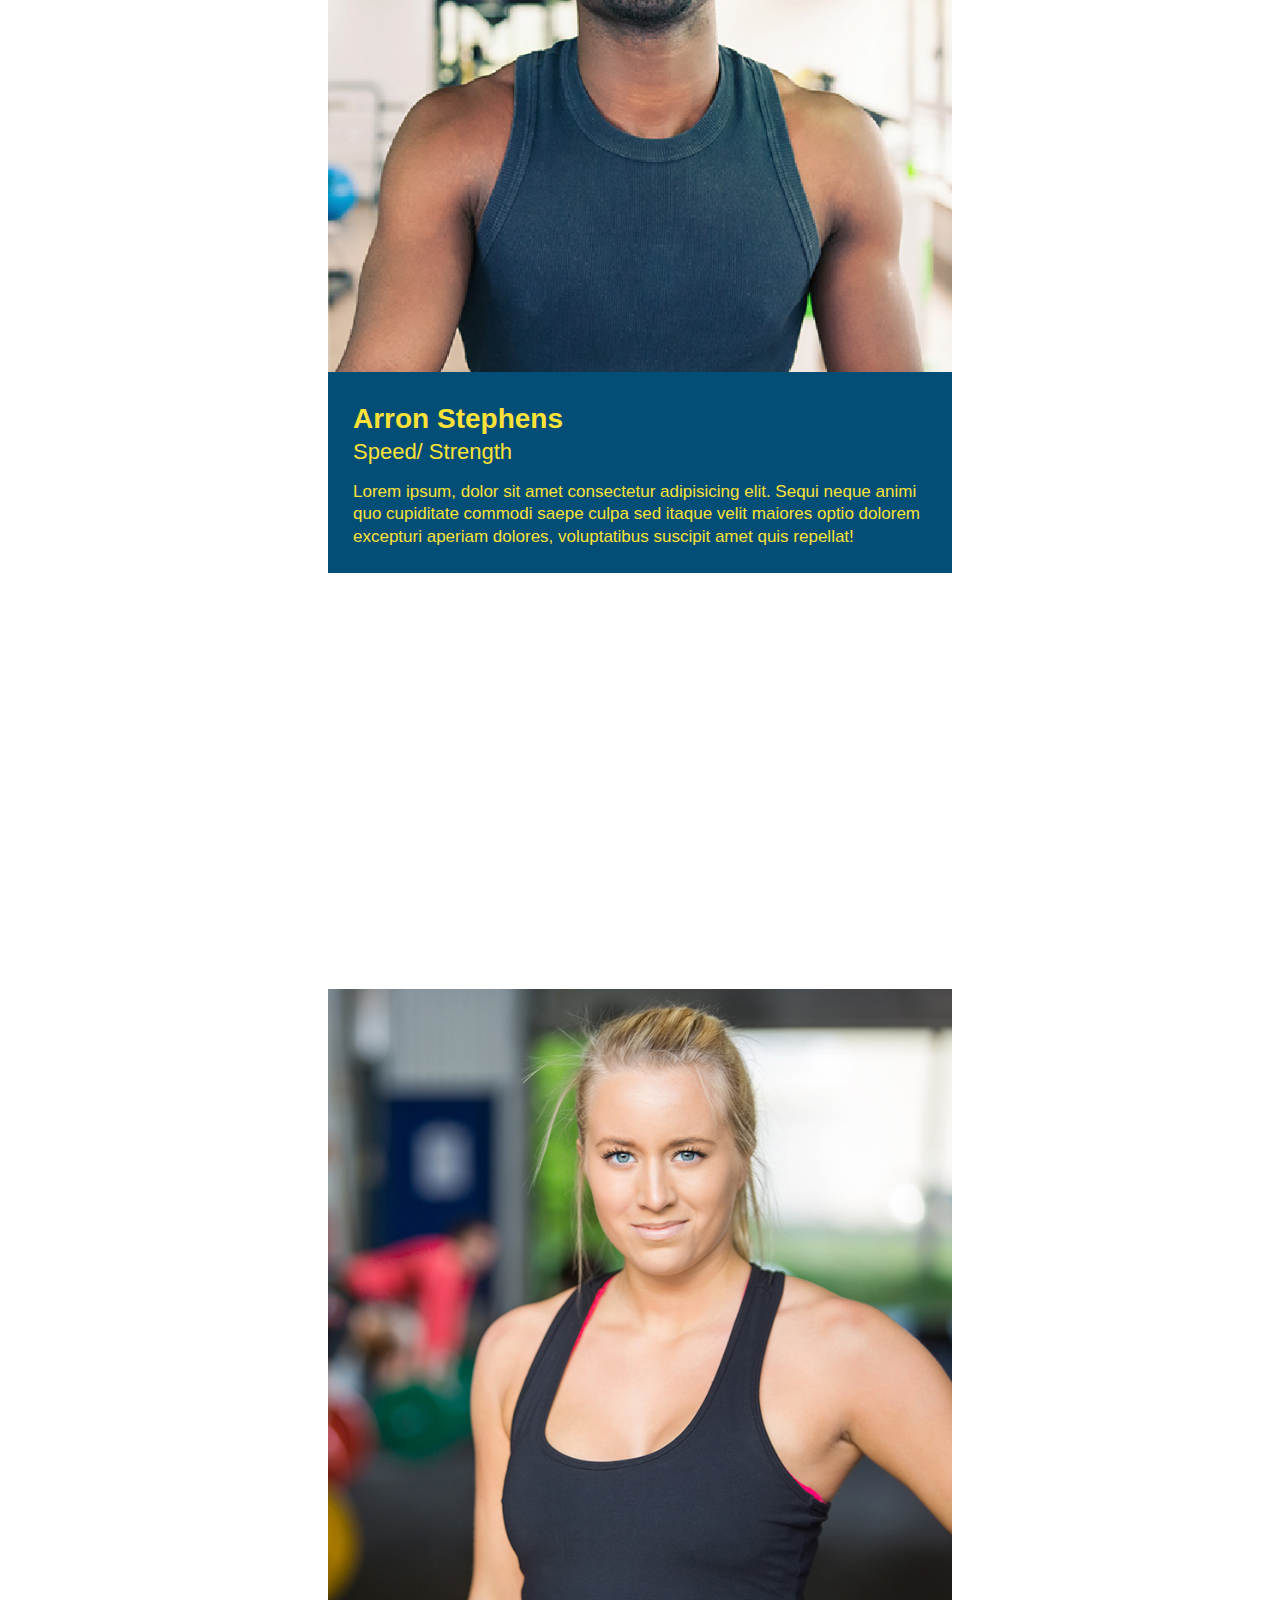
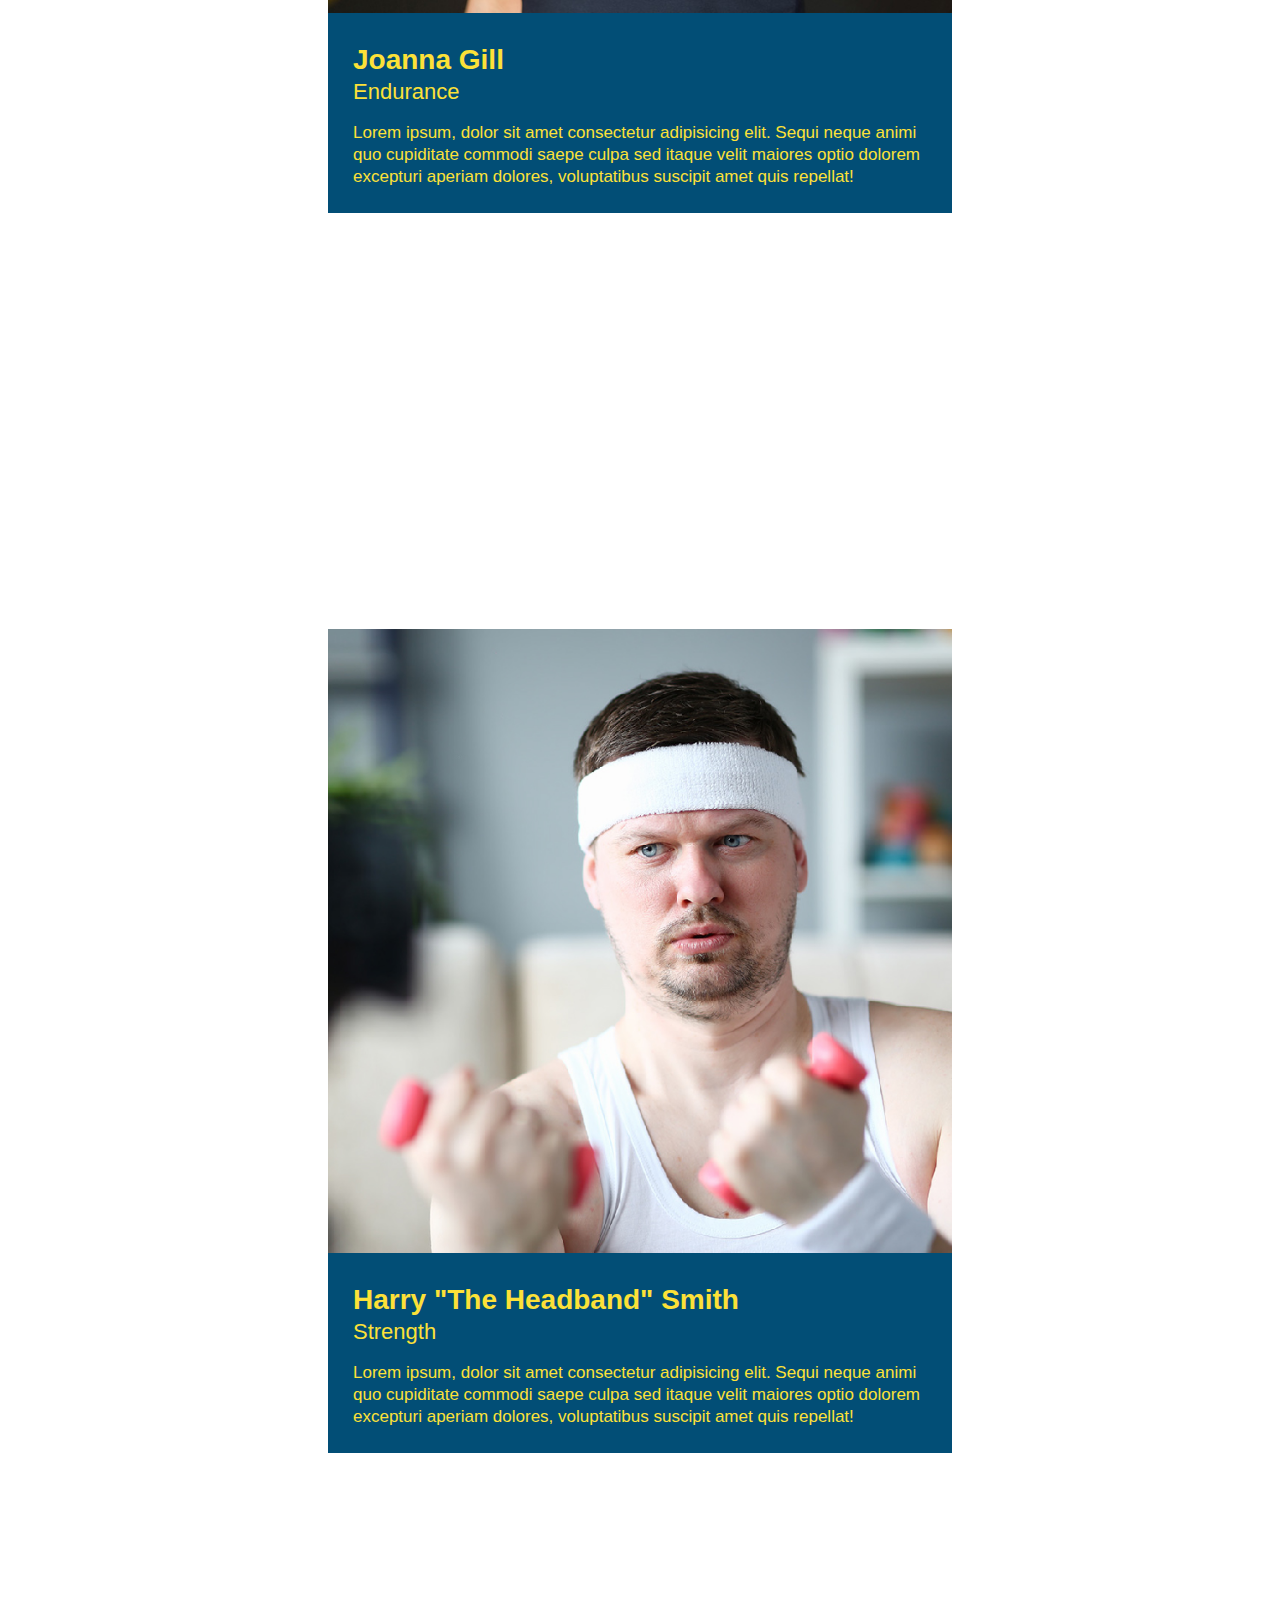
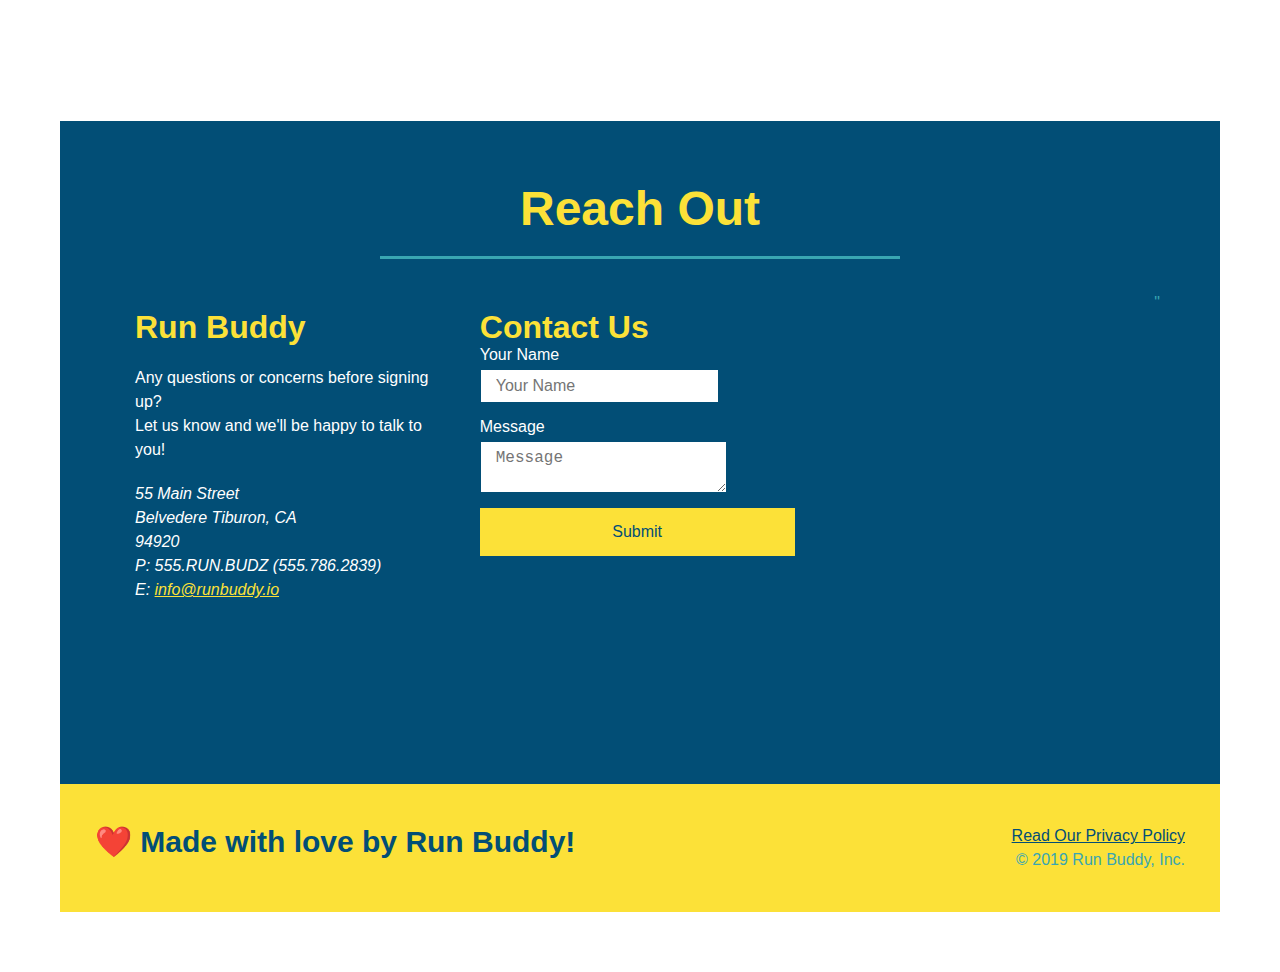
==== commit 8733f79b: "1st steps to add media queries" ====
--- a/index.html
+++ b/index.html
@@ -5,6 +5,7 @@
     <meta charset="UTF-8">
     <title>Run Buddy</title>
     <link rel="stylesheet" href="./assests/css/style.css" />
+    <meta name="viewport" content="width=device-width, initial-scale=1.0" />
 </head>
 <body>
 
--- a/assests/css/style.css
+++ b/assests/css/style.css
@@ -51,7 +51,7 @@
 }
 
 header nav ul li a{
-    margin: 0 30px;
+    padding: 10px 15px;
     font-weight: lighter;
     font-size: 1.55vw;
 }
@@ -97,6 +97,7 @@
     display: flex;
     justify-content: center;
     flex-wrap: wrap;
+    align-items: flex-start;
 }
 
 .hero-cta {
@@ -105,7 +106,7 @@
     margin: 3.5%;
     color: #fff;
     font-size: 18px;
-    line-height: 1.3;
+    line-height: 1.2;
 }
 .hero-cta {
     font-style: italic;
@@ -158,7 +159,7 @@
 
 /*Styling for What We Do/ You Do/ Trainers */
 .section-title {
-    font-size: 55px;
+    font-size: 48px;
     color: #024e76;
     padding-bottom: 20px;
     text-align: center;
@@ -364,5 +365,24 @@
 }
 
 
-
-
+/* MEDIA QUERY FOR SMALLER DESKTOP SCREENS AND SMALLER */
+
+@media screen and (max-width: 980px) {
+
+    
+}
+
+/* MEDIA QUERY FOR TABLETS AND SMALLER */
+
+@media screen and (max-width: 768px) {
+
+}
+
+/*MEDIA QUERY FOR MOBILE PHONES AND SMALLER */
+
+@media screen and (max-width: 575px) {
+
+}
+
+
+
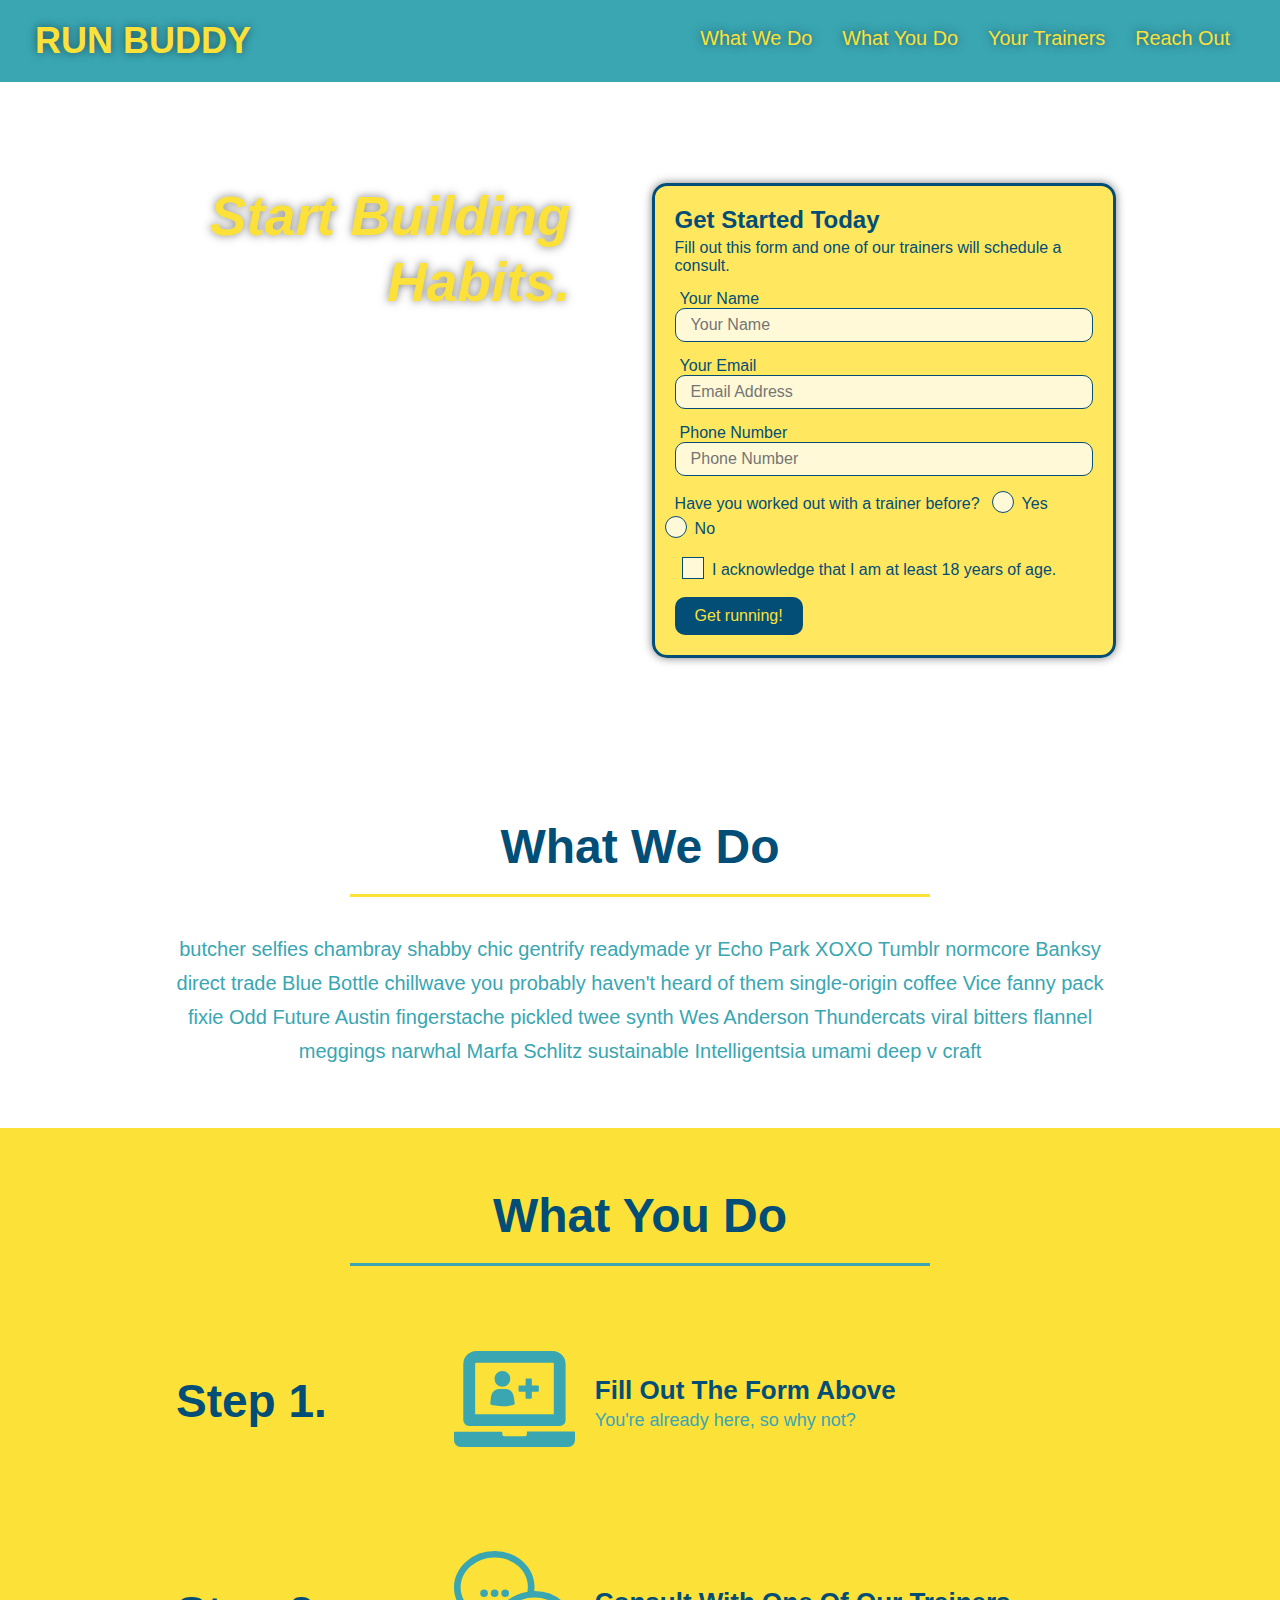
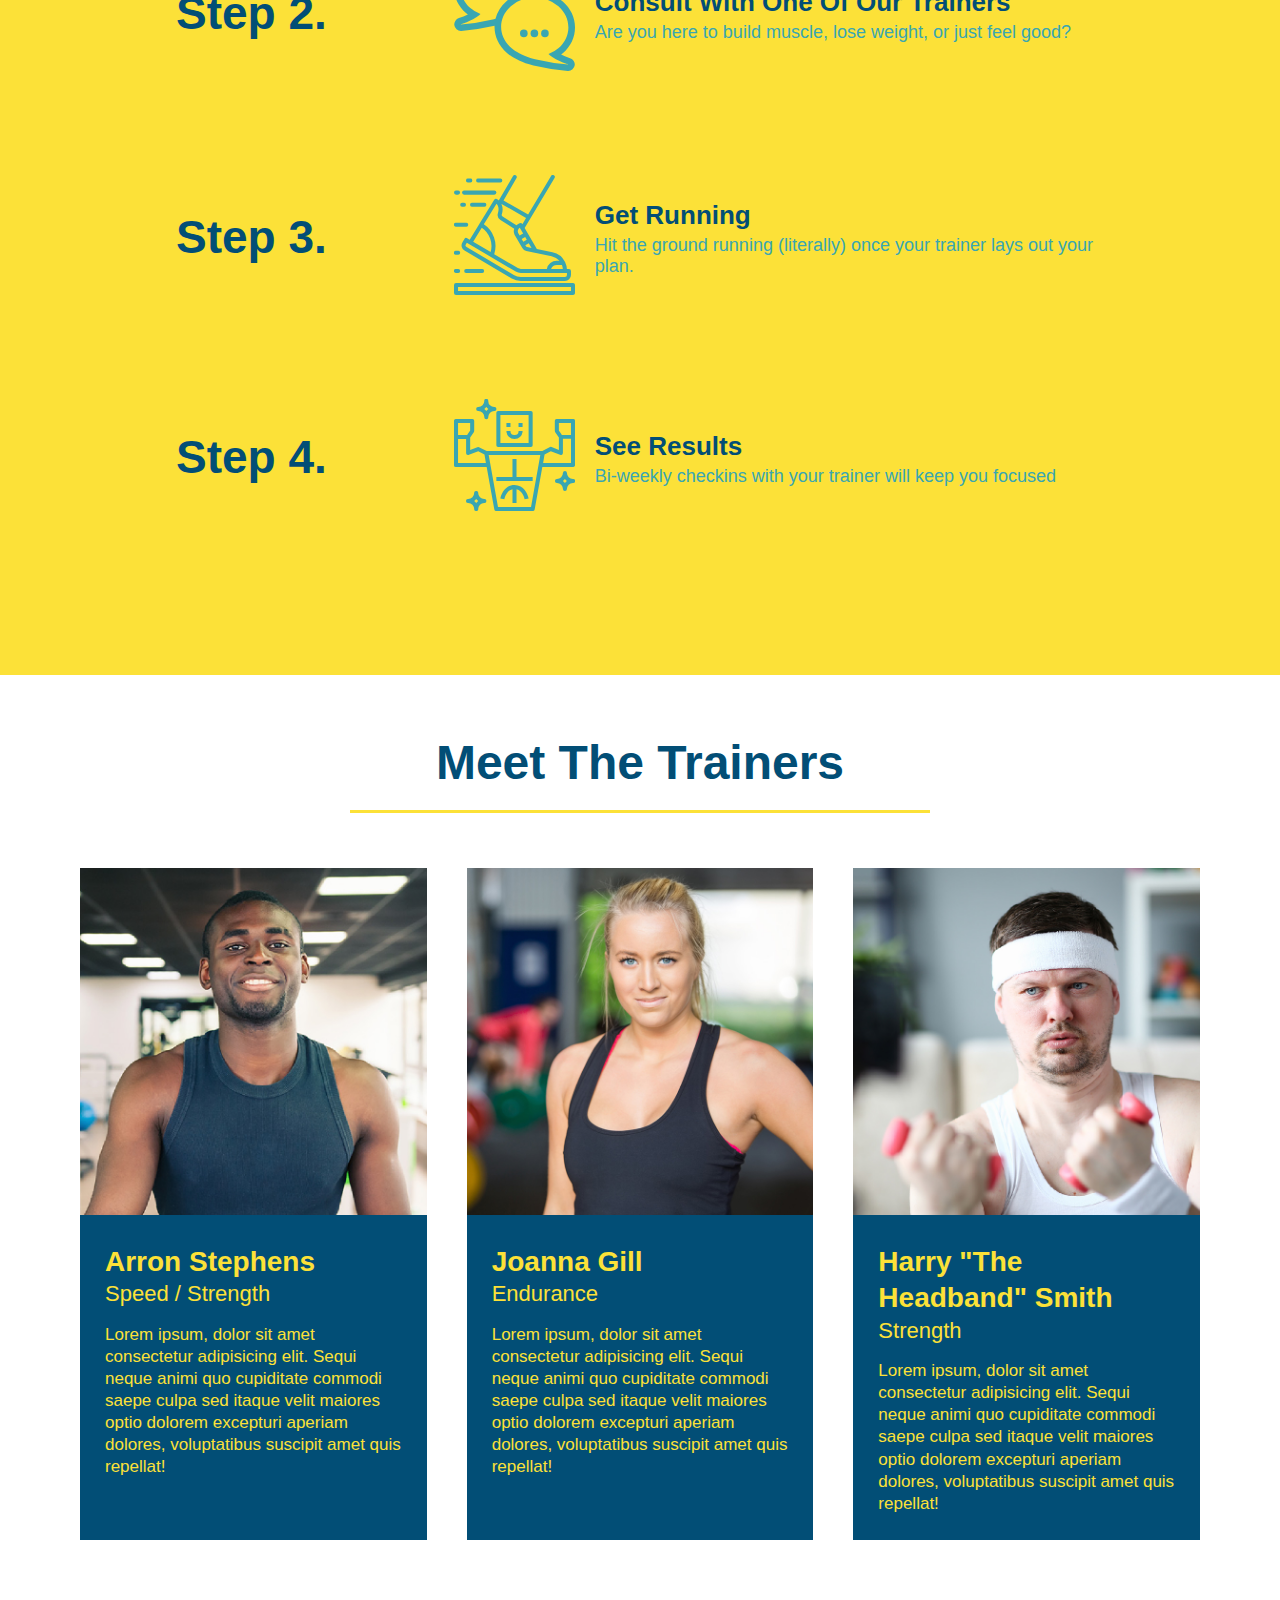
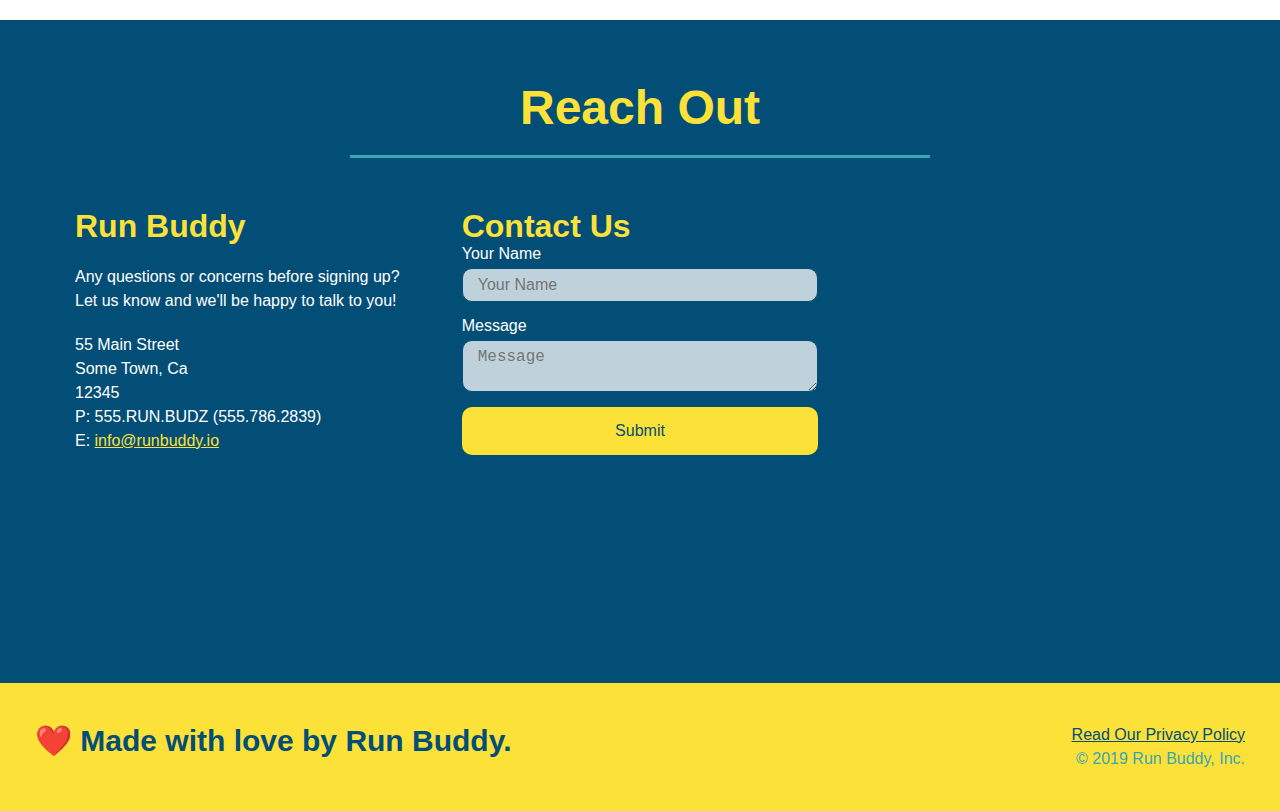
==== commit dd0d3c07: "fixed the spacing errors" ====
--- a/index.html
+++ b/index.html
@@ -1,273 +1,252 @@
 <!DOCTYPE html>
-<html lang="en"\>
-
-<head>
-    <meta charset="UTF-8">
+<html lang="en">
+  <head>
+    <meta charset="UTF-8" />
+    <meta name="viewport" content="width=device-width, initial-scale=1.0" />
+    <link rel="stylesheet" href="./assests/css/style.css">
     <title>Run Buddy</title>
-    <link rel="stylesheet" href="./assests/css/style.css" />
-    <meta name="viewport" content="width=device-width, initial-scale=1.0" />
-</head>
-<body>
-
-<header>
-    <h1>
+  </head>
+  <body>
+    <!-- navigation tags - block level element -->
+    <header>
+      <h1>
         <a href="/">RUN BUDDY</a>
-    </h1>
-    <nav>
-        <!-- Unordered list element-->
+      </h1>
+      <nav>
         <ul>
-            <!-- List item element-->
-            <li>
-                <!-- Anchor element -->
-                <a href="#what-we-do">What We Do</a>
-            </li>
-            <li>
-                <a href="#what-you-do">What You Do</a>
-            </li>
-            <li>
-                <a href="#your-trainers">Your Trainers</a>
-            </li>
-            <li>
-                <a href="#reach-out">Your Trainers</a>
-            </li>
+          <li>
+            <a href="#what-we-do">What We Do</a>
+          </li>
+          <li>
+            <a href="#what-you-do">What You Do</a>
+          </li>
+          <li>
+            <a href="#your-trainers">Your Trainers</a>
+          </li>
+          <li>
+            <a href="#reach-out">Reach Out</a>
+          </li>
         </ul>
-    </nav>
-</header>
-
-<section>
+      </nav>
+    </header>
+    <!-- end navigation -->
+
+    <!-- hero/jumbotron -->
     <section class="hero">
-    <div>
-        <div class="hero-form">
-        <h3>Get Started Today</h3>
-        <p>Fill out this form and one of our trainers will schedule a consult</p>
-
-        <!-- Add form element  -->
-        <form>
-            <label for="name">Enter full name:</label>
-            <input type="text" placeholder="Your name" name="name" id="name" class="form-input"/>
-            <label for="email">Enter email address:</label>
-            <input type="email" placeholder="Email Address" name="email" id="email" class="form-input" />
-            <label for="phone number">Enter phone number:</label>
-            <input type="tel" placeholder="Phone Number" name="phone" id="phone" class="form-input" />
-            <p>
-                Have you worked out with a trainer before?
-                <input type="radio" name=""trainer-confirm" id="trainer-yes" />
-                <label for="trainer-yes">Yes</label>
-                <input type="radio" name="trainer-confirm" id="trainer-no" />
-                <label for="trainer-no">No</label>
-            </p>    
-            <p>
-             <label for="checkbox">
-                I acknowledge that I am at least 18 years of age.  
-             </label>
-             <input type="checkbox" name="age-confirm" id="checkbox" />
-            </p>
-
-            <!--submit button design-->
-            <button type=""submit">
-                Get running!
-            </button>
-
-        </form>
-
-    </div>
-    <div class="hero-cta">
+      <div class="hero-cta">
         <h2>Start Building Habits.</h2>
         <p>
-            seitan heirloom post-ironic pop-up iPhone mlkshk hella selfies fashion axe occupy readymade put a bird on it messenger bag Wes Anderson Schlitz plaid Bushwick church-key lo-fi skateboard slow-carb hashtag trust fund Williamsburg biodiesel fixie farm-to-table 8-bit banjo XOXO Banksy chillwave bicycle rights retro cliche tattooed bespoke irony mumblecore Shoreditch deep v polaroid McSweeney's bitters cray gentrify tofu Marfa you probably haven't heard of them yr banh mi asymmetrical art party selvage letterpress High Life.  
+          seitan heirloom post-ironic pop-up iPhone mlkshk hella selfies fashion axe occupy readymade put a bird on it
+          messenger bag Wes Anderson Schlitz plaid Bushwick church-key lo-fi skateboard slow-carb hashtag trust fund
+          Williamsburg biodiesel fixie farm-to-table 8-bit banjo XOXO Banksy chillwave bicycle rights retro cliche
+          tattooed bespoke irony mumblecore Shoreditch deep v polaroid McSweeney's bitters cray gentrify tofu Marfa you
+          probably haven't heard of them yr banh mi asymmetrical art party selvage letterpress High Life.
         </p>
-    </div>
-</section>
-
-<!-- hero/jumbotron-->
-<section>   
-</section>
-
-<!-- "what we do" section -->
-<section id="what-we-do" class="intro">
-    <div class="flex-row">
-    <h2 class="section-title primary-border">What We Do</h2>
-    </div>
-    <div class="flex-row">
-    <p>
-        butcher selfies chambray shabby chic gentrify readymade yr Echo Park XOXO Tumblr normcore Banksy direct trade Blue Bottle chillwave you probably haven't heard of them single-origin coffee Vice fanny pack fixie Odd Future Austin fingerstache pickled twee synth Wes Anderson Thundercats viral bitters flannel meggings narwhal Marfa Schlitz sustainable Intelligentsia umami deep v craft 
-    </p>
-    </div>
-</section>
-
-
-<!-- "what you do" section -->
-<section id="what-you-do" class="steps" >
-    <h2 class="section-title secondary-border">What You Do</h2>
-
-    <div class="step">
+      </div>
+
+      <div class="hero-form">
+        <h3>Get Started Today</h3>
+        <p>Fill out this form and one of our trainers will schedule a consult.</p>
+        <form>
+          <label for="name">Your Name</label>
+          <input type="text" placeholder="Your Name" id="name" name="name" class="form-input" />
+          <label for="email">Your Email</label>
+          <input type="email" placeholder="Email Address" id="email" name="email" class="form-input" />
+          <label for="phone">Phone Number</label>
+          <input type="tel" placeholder="Phone Number" name="phone" id="phone" class="form-input" />
+          <p>
+            Have you worked out with a trainer before?
+            <span class="radio-wrapper">
+              <input type="radio" name="trainer-confirm" id="trainer-yes" />
+              <label for="trainer-yes">Yes</label>
+            </span>
+            <span class="radio-wrapper">
+              <input type="radio" name="trainer-confirm" id="trainer-no" />
+              <label for="trainer-no">No</label>
+            </span>
+          </p>
+          <p>
+            <span class="checkbox-wrapper">
+              <input type="checkbox" name="checkpoint1" id="checkbox" />
+              <label for="checkbox">I acknowledge that I am at least 18 years of age.</label>
+            </span>
+          </p>
+          <button type="submit">
+            Get running!
+          </button>
+        </form>
+      </div>
+    </section>
+    <!-- end header -->
+
+    <!-- "what we do" start - <section> -->
+    <section id="what-we-do" class="intro">
+      <div class="flex-row">
+        <h2 class="section-title primary-border">
+          What We Do
+        </h2>
+      </div>
+      <div class="flex-row">
+        <p>
+          butcher selfies chambray shabby chic gentrify readymade yr Echo Park XOXO Tumblr normcore Banksy direct trade  Blue Bottle chillwave you probably haven't heard of them single-origin coffee Vice fanny pack fixie Odd Future Austin fingerstache pickled twee synth Wes Anderson Thundercats viral bitters flannel meggings narwhal Marfa Schlitz sustainable Intelligentsia umami deep v craft
+        </p>
+      </div>
+    </section>
+    <!-- end "what we do" -->
+
+    <!-- "what you do" start -->
+    <section id="what-you-do" class="steps">
+      <div class="flex-row">
+        <h2 class="section-title secondary-border">
+          What You Do
+        </h2> 
+      </div>
+      <div class="step">
         <h3>Step 1.</h3>
         <div class="step-info">
-            <div class="step-img">
-                <img src="./assests/images/step-1.svg" alt="" />  
+          <div class="step-img">
+            <img src="./assests/images/step-1.svg" alt="" />
+          </div>
+          <div class="step-text">
+            <h4>Fill Out The Form Above</h4>
+            <p>You're already here, so why not?</p>
+          </div>
+        </div>
+      </div>
+      <div class="step">
+        <h3>Step 2.</h3>
+        <div class="step-info">
+          <div class="step-img">
+            <img src="./assests/images/step-2.svg" alt="" />
+          </div>
+          <div class="step-text">
+            <h4>Consult With One Of Our Trainers</h4>
+            <p>Are you here to build muscle, lose weight, or just feel good?</p>
+          </div>
+        </div>
+      </div>
+      <div class="step">
+        <h3>Step 3.</h3>
+        <div class="step-info">
+          <div class="step-img">
+            <img src="./assests/images/step-3.svg" alt="" />
+          </div>
+          <div class="step-text">
+            <h4>Get Running</h4>
+            <p>Hit the ground running (literally) once your trainer lays out your plan.</p>
+          </div>
+        </div>
+      </div>
+      <div class="step">
+        <h3>Step 4.</h3>
+        <div class="step-info">
+          <div class="step-img">
+            <img src="./assests/images/step-4.svg" alt="" />
+          </div>
+          <div class="step-text">
+            <h4>See Results</h4>
+            <p>Bi-weekly checkins with your trainer will keep you focused</p>
+          </div>
+        </div>
+      </div>
+    </section>
+    <!-- "what you do" end -->
+
+    <!-- "meet the trainers" start -->
+    <section id="your-trainers">
+      <div class="flex-row">
+        <h2 class="section-title primary-border">
+          Meet The Trainers
+        </h2>
+      </div>
+
+      <div class="trainers">
+        <article class="trainer">
+          <img src="./assests/images/trainer-1.jpg" alt="Arron Stephens in his workout clothes, ready to pump iron" />
+          <div class="trainer-bio">
+            <h3 class="trainer-name">Arron Stephens</h3>
+            <h4 class="trainer-role">Speed / Strength</h4>
+            <p>Lorem ipsum, dolor sit amet consectetur adipisicing elit. Sequi neque animi quo cupiditate commodi saepe culpa sed itaque velit maiores optio dolorem excepturi aperiam dolores, voluptatibus suscipit amet quis repellat!</p>
+          </div>
+        </article>
+
+        <article class="trainer">
+          <img src="./assests/images/trainer-2.jpg" alt="Joanna Gill cooling off after a work out" />
+          <div class="trainer-bio">
+            <h3 class="trainer-name">Joanna Gill</h3>
+            <h4 class="trainer-role">Endurance</h4>
+            <p>Lorem ipsum, dolor sit amet consectetur adipisicing elit. Sequi neque animi quo cupiditate commodi saepe culpa sed itaque velit maiores optio dolorem excepturi aperiam dolores, voluptatibus suscipit amet quis repellat!</p>
             </div>
-            <div class="step-text">
-                <h4>Fill Out Form Above</h4>
-                <p>You're already here, so why not?</p>
-            </div>
-        </div>
-    </div>
-
-    <div class="step">
-        <h3>Step 2.</h3>
-        <div class="step-info">
-            <div class="step-img">
-                <img src="./assests/images/step-2.svg" alt="" />    
-            </div>
-            <div class="step-text">
-                <h4>Consult with one of our trainers.</h4>
-                <p>Are you here to build muscle, lose weight, or just feel good?</p>
-            </div>
-        </div>
-    </div>
-
-
-    <div class="step">
-        <h3>Step 3.</h3>
-        <div class="step-info">
-            <div class="step-img">
-                <img src="./assests/images/step-3.svg" alt="" /> 
-            </div>
-            <div class="step-text">
-                <h4>Get running</h4>
-                <p>Hit the ground running (literally) once your trainer lays out your plan.</p>
-            </div>
-        </div>
-    </div>
-
-    <div class="step">
-        <h3>Step 4.</h3>
-        <div class="step-info">
-            <div class="step-img">
-                <img src="./assests/images/step-4.svg" alt="" />
-            </div>
-            <div class="step-text">
-                <h4>See Results.</h4>
-                <p>Bi-weekly checkins with your trainer will kepp you focused.</p>
-            </div>
-        </div>
-    </div>
-</section>
-
-
-<!-- "meet the trainers" section -->
-<section id="your-trainers">
-    <div class="flex-row">
-      <h2 class="section-title primary-border">
-          Meet the Trainers
+          </article>
+
+        <article class="trainer">
+          <img src="./assests/images/trainer-3.jpg" alt="Harry Smith wearing a headband and lifting comically small pink weights" />
+          <div class="trainer-bio">
+            <h3 class="trainer-name">Harry "The Headband" Smith</h3>
+            <h4 class="trainer-role">Strength</h4>
+            <p>Lorem ipsum, dolor sit amet consectetur adipisicing elit. Sequi neque animi quo cupiditate commodi saepe culpa sed itaque velit maiores optio dolorem excepturi aperiam dolores, voluptatibus suscipit amet quis repellat!</p>
+          </div>
+        </article>
+      </div>
+    </section>
+    <!-- "meet the trainers" end -->
+
+    <!-- "reach out" start -->
+    <section id="reach-out" class="contact">
+      <div class="flex-row">
+        <h2 class="section-title secondary-border">
+          Reach Out
         </h2>
-    </div>
-
-
-                <!--First Trainers Bio-->
-    <div class="trainers">
-
-        <article class="trainer">
-            <img src="./assests/images/trainer-1.jpg" alt="Arron Stephens in workout clothes ready to pump iron">
-            <div class="trainer-bio">
-                <h3 class="trainer-name">Arron Stephens</h3>
-                <h4 class="trainer-role">Speed/ Strength</h4>
-                <p>Lorem ipsum, dolor sit amet consectetur adipisicing elit. Sequi neque animi quo cupiditate commodi saepe culpa sed
-            itaque velit maiores optio dolorem excepturi aperiam dolores, voluptatibus suscipit amet quis repellat!
-                </p>
-            </div>
-        </article>
-
-                 <!--Second Trainers Bio-->
-
-        <article class="trainer">
-            <img src="./assests/images/trainer-2.jpg" alt="Joanna Gill in workout clothers ready to pump iron">
-            <div class="trainer-bio">
-                <h3 class="trainer-name">Joanna Gill</h3>
-                <h4 class="trainer-role">Endurance</h4>
-                <p> Lorem ipsum, dolor sit amet consectetur adipisicing elit. Sequi neque animi quo cupiditate commodi saepe culpa sed
-                   itaque velit maiores optio dolorem excepturi aperiam dolores, voluptatibus suscipit amet quis repellat!
-                </p>
-            </div>
-        </article>
-
-            <!--Third Trainers Bio-->
-
-        <article class="trainer">
-            <img src="./assests/images/trainer-3.jpg" alt="Harry Smith in white workout clothes lifting two small dumbells">
-            <div class="trainer-bio">
-                <h3 class="trainer-name">Harry "The Headband" Smith</h3>
-                <h4 class="trainer-role">Strength</h4>
-                <p> Lorem ipsum, dolor sit amet consectetur adipisicing elit. Sequi neque animi quo cupiditate commodi saepe culpa sed
-                itaque velit maiores optio dolorem excepturi aperiam dolores, voluptatibus suscipit amet quis repellat!
-                </p>
-            </div>
-        </article>
-    </div>
-</section>
-<!--Meet the Trainer Ends-->
-
-<!-- "reach out" starts -->
-
-<section id="reach-out" class="contact">
-    <div class="flew-row">
-        <h2 class="section-title secondary-border">
-            Reach Out
-        </h2>
-    </div>
-
-    <div class="contact-info">
+      </div>
+
+      <div class="contact-info">
         <div>
-            <h3>Run Buddy</h3>
-            <p>
-                Any questions or concerns before signing up?
-                <br/>
-                Let us know and we'll be happy to talk to you!
-            </p>
-
-            <address>
-                55 Main Street <br />
-                Belvedere Tiburon, CA <br />
-                94920 <br />
-                P: 555.RUN.BUDZ (555.786.2839) <br />
-                E: <a href="mailto:info@runbuddy.io">info@runbuddy.io</a>
-            </address>
+          <h3>Run Buddy</h3>
+          <p>
+            Any questions or concerns before signing up? 
+            <br/>
+            Let us know and we'll be happy to talk to you!
+          </p>
+
+          <address>
+            55 Main Street <br/>
+            Some Town, Ca <br/>
+            12345<br/>
+            P: 555.RUN.BUDZ (555.786.2839)<br/>
+            E: <a href="mailto:info@runbuddy.io">info@runbuddy.io</a>
+          </address>
+          
         </div>
 
         <div class="contact-form">
-            <h3>Contact Us</h3>
-            <form>
-                <label for="contact-name">Your Name</label>
-                <input type="text" id="contact-name" placeholder="Your Name" />
-    
-                <label for="contact-message">Message</label>
-                <textarea id="contact-message" placeholder="Message"></textarea>
-    
-                <button type="submit">Submit</button>
-            </form>
-        </div>
-
-        <iframe 
-            src="https://www.google.com/maps/embed?pb=!1m18!1m12!1m3!1d3149.4571697042666!2d-122.45955008472127!3d37.87298997974173!2m3!1f0!2f0!3f0!3m2!1i1024!2i768!4f13.1!3m3!1m2!1s0x8085847d307539ed%3A0xbd87f07ee8e05850!2s55%20Main%20St%2C%20Belvedere%20Tiburon%2C%20CA%2094920!5e0!3m2!1sen!2sus!4v1650221587009!5m2!1sen!2sus"
-            width="600" 
-            height="450" 
-            style="border:0;" 
-            allowfullscreen="" 
-            loading="lazy" 
-            referrerpolicy="no-referrer-when-downgrade">
-        </iframe>"
-    </div>
-</section>
-
-
-<!--Footer information-->
-<footer>
-    <h2>❤️ Made with love by Run Buddy!</h2>
-    <div>
-        <a href="./privacy-policy.html">Read Our Privacy Policy</a><br />
+          <h3>Contact Us</h3>
+          <form>
+            <label for="contact-name">Your Name</label>
+            <input type="text" id="contact-name" placeholder="Your Name" />
+        
+            <label for="contact-message">Message</label>
+            <textarea id="contact-message" placeholder="Message"></textarea>
+        
+            <button type="submit">Submit</button>
+          </form>
+        </div>
+        
+        <iframe
+          src="https://www.google.com/maps/embed?pb=!1m14!1m12!1m3!1d12182.30520634488!2d-74.0652613!3d40.2407219!2m3!1f0!2f0!3f0!3m2!1i1024!2i768!4f13.1!5e0!3m2!1sen!2sus!4v1561060983193!5m2!1sen!2sus"
+          frameborder="0" style="border:0" allowfullscreen>
+        </iframe>
+      </div>
+    </section>
+    <!-- "reach out" end -->
+
+    <!-- footer -->
+    <footer>
+      <h2>❤️ Made with love by Run Buddy.</h2>
+      <div>
+        <a href="./privacy-policy.html">Read Our Privacy Policy</a><br/>
         &copy; 2019 Run Buddy, Inc.
-    </div>
-</footer>
-<!--Footer end-->
-</body>
-</html>+      </div>
+    </footer>
+    <!-- footer end -->
+  </body>
+</html>
--- a/assests/css/style.css
+++ b/assests/css/style.css
@@ -1,388 +1,589 @@
 /*takes away defult margin unless explicitly told to*/
 
-*{
+:root {
+    --primary-color: #fce138;
+    --secondary-color: #024e76;
+    --tertiary-color: #39a6b2;
+  }
+  
+  * {
+    box-sizing: border-box;
     margin: 0;
     padding: 0;
-    box-sizing: border-box;
-}
-
-
-body {
-    color: #39a6b2;
-    font-family: Helvetica,Arial, sans-serif;
-}
-
-/* apply stles to <header> */
-
-header {
+  }
+  
+  body {
+    color: var(--tertiary-color);
+    font-family: Helvetica, Arial, sans-serif;
+  }
+  
+  
+  /* HEADER / NAV BAR STYLES START */
+  
+  header {
     padding: 20px 35px;
-    background-color: #39a6b2;
+    background-color: var(--tertiary-color);
     display: flex;
     justify-content: space-between;
     flex-wrap: wrap;
-}
-
-header h1{
+    position: sticky;
+    position: -webkit-sticky;
+    top: 0;
+    background-image: url("../images/hero-bg.jpg");
+    background-size: cover;
+    background-attachment: fixed;
+    background-position: 80%;
+    z-index: 9999;
+  }
+  
+  header h1 {
     font-weight: bold;
+    margin: 0;
     font-size: 36px;
-    color: #fce138;
-    margin: 0;
-}
-
-header a {
+    color: var(--primary-color);
+    text-shadow: 0 0 10px rgba(0, 0, 0, 0.5);
+  }
+  
+  header a {
     text-decoration: none;
-    color: #fce138;
-}
-
-/*move nav to the right*/
-
-header nav{
+    color: var(--primary-color);
+  }
+  
+  header nav {
     margin: 7px 0;
-}
-
-/*move the list to be horizontal instead of vertical*/
-
-header nav ul {
+  }
+  
+  header nav ul {
     display: flex;
     flex-wrap: wrap;
     justify-content: space-between;
     align-items: center;
     list-style: none;
-}
-
-header nav ul li a{
+  }
+  
+  header nav ul li a {
     padding: 10px 15px;
     font-weight: lighter;
     font-size: 1.55vw;
-}
-
-/*style the footer*/
-
-footer {
-    background: #fce138;
+    text-shadow: 0 0 10px rgba(0, 0, 0, 0.5);
+  }
+  
+  header nav ul li a:hover {
+    background: var(--primary-color);
+    color: var(--secondary-color);
+    border-radius: 15px;
+    text-shadow: none;
+  }
+  
+  /* HEADER / NAVBAR STYLES END */
+  
+  
+  
+  /* FOOTER STYLES START */
+  footer {
+    background: var(--primary-color);
+    padding: 40px 35px;
+    display: flex;
+    justify-content: space-between;
+    flex-wrap: wrap;
     width: 100%;
-    padding: 40px 35px;
-    display: flex;
-    justify-content: space-between;
-    flex-wrap: wrap;
-    width: 100%;
-}
-
-footer h2 {
-    color: #024e76;
+  }
+  
+  footer h2 {
+    color: var(--secondary-color);
     font-size: 30px;
     margin: 0;
-
-}
-
-footer div {
+  }
+  
+  footer div {
     line-height: 1.5;
     text-align: right;
-}
-
-footer a {
-    color: #024e76;
-}
-
-section {
+  }
+  
+  footer a {
+    color: var(--secondary-color);
+  }
+  /* END FOOTER STYLES */
+  
+  /* STYLE ALL SECTION TAGS */
+  section {
     padding: 60px;
-}
-
-/* Hero Style Start */
-
-.hero {
-    background-image: url("../images/flipped-hero-image\ \(1\).jpg");
+  }
+  
+  /* HERO STYLES START */
+  .hero {
+    background-image: url('../images/hero-bg.jpg');
     background-size: cover;
-    background-position: center;
     display: flex;
     justify-content: center;
     flex-wrap: wrap;
     align-items: flex-start;
-}
-
-.hero-cta {
+    background-attachment: fixed;
+    background-position: 80%;
+  }
+  
+  .hero-cta {
     width: 35%;
     text-align: right;
     margin: 3.5%;
     color: #fff;
     font-size: 18px;
     line-height: 1.2;
-}
-.hero-cta {
+  }
+  
+  .hero-cta h2 {
     font-style: italic;
     font-size: 55px;
-    color: #fce138;
-}
-
-.hero-form {
- border: 3px solid #024e76;
- background-color: #fce138;
- padding: 20px;
- color: #024e76;
- width: 40%;
- margin: 3.5%;
-}
-
-.hero-form h3 {
+    color: var(--primary-color);
+    text-shadow: 0 0 10px rgba(0, 0, 0, 0.5);
+  }
+  
+  .hero-form {
+    border: 3px solid var(--secondary-color);
+    background-color: rgba(255, 225, 56, 0.8);
+    padding: 20px;
+    color: var(--secondary-color);
+    width: 40%;
+    margin: 3.5%;
+    border-radius: 15px;
+    box-shadow: 0 0 10px rgba(0, 0, 0, 0.5);
+  }
+  
+  .hero-form button:hover {
+    background-color: var(--tertiary-color);  
+  }
+  
+  .hero-form h3 {
     font-size: 24px;
     margin: 0;
-}
-
-.hero-form p {
+  }
+  .hero-form p {
     margin: 5px 0 15px 0;
-}
-
-.form-input {
-    border: 1px solid #024e76;
+  }
+  
+  .form-input {
+    border: 1px solid var(--secondary-color);
     display: block;
     padding: 7px 15px;
     font-size: 16px;
-    color: #024e76;
+    color: var(--secondary-color);
     width: 100%;
-    margin-bottom: 15px;
-
-}
-
-.hero-form label{
+    margin-bottom: 15px; 
+    border-radius: 10px;
+    background-color: rgba(255,255,255, 0.75);
+  }
+  
+  .form-input:focus {
+    background-color: rgba(255,255,255, 1);
+    outline: none;
+  }
+  
+  .hero-form label {
     margin: 0 5px;
-}
-
-.hero-form button {
-    color: #fce138;
-    background-color: #024e76;
+  }
+  
+  .hero-form button {
+    color: var(--primary-color);
+    background-color: var(--secondary-color);
     border: none;
     padding: 10px 20px;
     font-size: 16px;
-}
-
-
-
-/*Styling for What We Do/ You Do/ Trainers */
-.section-title {
+    border-radius: 10px;
+  } 
+  
+  .checkbox-wrapper input, .radio-wrapper input {
+    opacity: 0;
+  }
+  
+  .checkbox-wrapper label, .radio-wrapper label {
+    position: relative;
+    left: 10px;
+    margin: 10px;
+    line-height: 1.6;
+  }
+  
+  .checkbox-wrapper label::before, .radio-wrapper label::before {
+    content: "";
+    height: 20px;
+    width: 20px;
+    background: rgba(255, 255, 255, 0.75);  
+    border: 1px solid var(--secondary-color);  
+    position: absolute;
+    top: -4px;
+    left: -30px;
+  }
+  
+  .radio-wrapper label::before {
+    border-radius: 50%;
+  }
+  
+  .radio-wrapper label::after {
+    content: "";
+    height: 20px;
+    width: 20px;
+    border-radius: 50%;
+    background: var(--secondary-color);
+    position: absolute;
+    left: -29px;
+    top: -3px;
+    background-image: radial-gradient(circle, var(--tertiary-color), var(--secondary-color));
+  }
+  
+  .checkbox-wrapper label::after {
+    content: "";
+    height: 6px;
+    width: 14px;
+    border-left: 2px solid var(--secondary-color);
+    border-bottom: 2px solid var(--secondary-color);
+    position: absolute;
+    left: -26px;
+    top: 1px;
+    transform: rotate(-58deg);
+  }
+  
+  .checkbox-wrapper input + label::after, 
+  .radio-wrapper input + label::after {
+    content: none;
+  }
+  
+  .checkbox-wrapper input:checked + label::after, 
+  .radio-wrapper input:checked + label::after {
+    content: "";
+  }
+  /* HERO STYLES END */
+  
+  
+  /* SECTION TITLE STYLES START */
+  .section-title {
     font-size: 48px;
-    color: #024e76;
+    border-bottom: 3px solid;
+    color: var(--secondary-color);
     padding-bottom: 20px;
     text-align: center;
     margin: 0 auto 35px auto;
     width: 50%;
-    border-bottom: 3px solid;
-}
-
-.primary-border {
-    border-color: #fce138;
-}
-
-.secondary-border {
-    border-color: #39a6b2;
-
-}
-
-
-/* What we do styling */
-
-
-.intro p{
+  }
+  
+  .primary-border {
+    border-color: var(--primary-color);
+  }
+  
+  .secondary-border {
+    border-color: var(--tertiary-color);
+  }
+  /* SECTION TITLE STYLES END */
+  
+  /* WHAT WE DO STYLES */
+  .intro p {
     line-height: 1.7;
-    color: #39a6b2;
+    color: var(--tertiary-color);
     width: 80%;
+    margin: 0 auto;
     font-size: 20px;
-    margin: 0 auto;
     text-align: center;
-}
-
-/* What You Do styling */
-
-.steps {
-    background: #fce138;
-}
-
-.step{
+  }
+  /* WHAT YOU DO STYLES END */
+  
+  
+  /* WHAT YOU DO STYLES START */
+  .steps { 
+    background: var(--primary-color);
+  }
+  
+  .step {
     margin: 50px auto;
     padding-bottom: 50px;
     width: 80%;
-    border-bottom: 1px solid #39a6b2;
     display: flex;
     flex-wrap: wrap;
     align-items: center;
     justify-content: space-between;
-}
-
-.step h3 {
-    color: #024e76;
+  }
+  
+  .step:last-child {
+    border-bottom: none;
+  }
+  
+  .step h3 {
+    color: var(--secondary-color);
     font-size: 46px;
     flex: 1 30%;
-}
-
-
-.step-info {
+  }
+  
+  .step-info {
     flex: 2 70%;
     display: flex;
     flex-wrap: wrap;
     align-items: center;
-}
-
-.step-img {
+  }
+  
+  .step-img {
     flex: 1 12%;
     margin-right: 20px;
-}
-
-.step-img img {
+  }
+  
+  .step-img img {
     max-width: 100%;
-}
-
-.step-text {
+  }
+  
+  .step-text {
     flex: 12;
-}
-
-.step-text p {
-    color: #39a6b2;
+  }
+  
+  .step-text p {
+    color: var(--tertiary-color);
     font-size: 18px;
-}
-
-.step-text h4 {
+  }
+  
+  .step-text h4 {
     font-size: 26px;
     line-height: 1.5;
-    color: #024e76;
-}
-
-.trainers {
+    color: var(--secondary-color);
+  }
+  /* WHAT YOU DO STYLES END */
+  
+  /* MEET THE TRAINERS START */
+  .trainers {
     width: 100%;
     margin: 0 auto;
     display: flex;
     flex-wrap: wrap;
     justify-content: space-around;
-}
-
-.trainer {
-    margin: 20%;
-    background: #024e76;
-    color: #fce138;
+  }
+  
+  .trainer {
+    margin: 20px;
     flex: 1;
-}
-.trainer img {
+    background: var(--secondary-color);
+    color: var(--primary-color);
+  }
+  
+  .trainer img {
     width: 100%;
-}
-
-.trainer-bio {
+  }
+  
+  .trainer-bio {
     padding: 25px;
     line-height: 1.3;
-}
- .trainer-bio {
-     padding: 25px;
-     line-height: 1.3;
- }
-
-.trainer-bio h3 {
+  }
+  
+  .trainer-bio h3 {
     font-size: 28px;
-}
-
-.trainer-bio h4 {
+  }
+  
+  .trainer-bio h4 {
     font-weight: lighter;
     font-size: 22px;
     margin-bottom: 15px;
-}
-
-.trainer-bio p {
+  }
+  
+  .trainer-bio p {
     font-size: 17px;
-}
-
-/* Reach Out Style Starts */
-.contact {
-    background: #024e76;
-}
-
-.contact h2 {
-    color: #fce138;
-}
-
-.contact-info {
+  }
+  /* TRAINER STYLES END */
+  
+  /* REACH OUT STYLES START */
+  .contact {
+    background: var(--secondary-color);
+  }
+  
+  .contact h2 {
+    color: var(--primary-color);
+  }
+  
+  .contact-info {
     display: flex;
     justify-content: space-between;
     flex-wrap: wrap;
-}
-
-.contact-info > * {
+  }
+  
+  .contact-info > * {
     flex: 1;
     margin: 15px;
-}
-
-.contact-info iframe {
+  }
+  
+  .contact-info iframe {
     height: 400px;
-}
-
-.contact-info div {
-color: white;
-}
-
-.contact-info h3 {
-    color: #fce138;
+  }
+  
+  .contact-info div {
+    color: white;
+  }
+  
+  .contact-info h3 {
+    color: var(--primary-color);
     font-size: 32px;
-}
-
-.contact-info p, .contact-info address {
+  }
+  
+  .contact-info p, .contact-info address {
     margin: 20px 0;
     line-height: 1.5;
     font-size: 16px;
-    font-size: normal;
-}
-
-.contact-form input, .contact-form textarea {
-    border: 1px solid #024e76;
+    font-style: normal;
+  }
+  
+  .contact-form input, .contact-form textarea {
+    border: 1px solid var(--secondary-color);
     display: block;
     padding: 7px 15px;
     font-size: 16px;
-    color: #024e76;
+    color: var(--secondary-color);
+    width: 100%;
     margin-bottom: 15px;
     margin-top: 5px;
-}
-
-.contact-form button {
+    border-radius: 10px;
+    background-color: rgba(255,255,255, 0.75);
+  }
+  
+  .contact-form input:focus, .contact-form textarea:focus {
+    background-color: rgba(255,255,255, 1);
+    outline: none;
+  }
+  
+  .contact-form button {
     width: 100%;
     border: none;
-    background: #fce138;
-    color: #024e76;
+    background: var(--primary-color);
+    color: var(--secondary-color);
     text-align: center;
     padding: 15px 0;
     font-size: 16px;
-}
-
-.contact-info a {
-    color: #fce138;
-}
-/*Reach Out Style Ends */
-
-/*Utilities */
-
-.flex-row {
-    display: flex;
-}
-.text-left {
+    border-radius: 10px;
+  }
+  
+  .contact-form button:hover {
+    color: var(--primary-color);
+    background: var(--tertiary-color);
+  }
+  
+  .contact-info a {
+    color: var(--primary-color);
+  }
+  /* REACH OUT STYLES END */
+  
+  /* UTILITIES */
+  .text-left {
     text-align: left;
-}
-
-.text-right {
+  }
+  
+  .text-right {
     text-align: right;
-}
-
-
-/* MEDIA QUERY FOR SMALLER DESKTOP SCREENS AND SMALLER */
-
-@media screen and (max-width: 980px) {
-
+  }
+  
+  .flex-row {
+    display: flex;
+  }
+  
+  /* MEDIA QUERY FOR SMALLER DESKTOP SCREENS AND SMALLER */
+  @media screen and (max-width: 980px) {
+    header {
+      padding-bottom: 0;
+      justify-content: center;
+      position: relative;
+    }
+  
+    header h1 {
+      width: 100%;
+      text-align: center;
+    }
+  
+    header nav ul {
+      margin-top: 20px;
+      width: 100%;
+      justify-content: center;
+    }
+  
+    header nav ul li a {
+      font-size: 20px;
+    }
+  
+    footer h2, footer div {
+      text-align: center;
+      width: 100%;
+    }
+  
+    .hero-cta, .hero-form {
+      width: 100%;
+    }
     
-}
-
-/* MEDIA QUERY FOR TABLETS AND SMALLER */
-
-@media screen and (max-width: 768px) {
-
-}
-
-/*MEDIA QUERY FOR MOBILE PHONES AND SMALLER */
-
-@media screen and (max-width: 575px) {
-
-}
-
-
-
+    .hero-cta {
+      text-align: center;
+    }
+  
+    .section-title {
+      width: 80%;
+    }
+    
+    .trainer {
+      flex: 0 70%;
+    }
+    
+    .contact-info iframe{
+      flex: 1 100%;
+    }
+  }
+  
+  /* MEDIA QUERY FOR TABLETS AND SMALLER */
+  @media screen and (max-width: 768px) {
+    section {
+      padding: 30px 15px;
+    }
+  
+    .step h3 {
+      flex: 1 100%;
+      text-align: center;
+    }
+  
+    .step-info {
+      flex: 2 100%;
+      text-align: center;
+      justify-content: center;
+    }
+  
+    .step-img {
+      flex: 0 32%;
+      margin-right: 0;
+      margin-top: 15px;
+      margin-bottom: 15px;
+    }
+  
+    .step-text {
+      flex: 100%;  
+    }
+  
+    .trainer-bio h3, .trainer-bio h4 {
+      display: block;
+    }
+  }
+  
+  /* MEDIA QUERY FOR MOBILE PHONES AND SMALLER */
+  @media screen and (max-width: 575px) {
+    .hero-form button {
+      width: 100%;
+    }
+  
+    .section-title {
+      width: 95%;
+    }
+  
+    .intro p {
+      width: 100%;
+    }
+  
+    .trainer {
+      flex: 0 100%;
+    }
+  
+    .contact-info {
+      text-align: center;
+    }
+  
+    .contact-info > * {
+      flex: 0 100%;
+    }
+  
+    .contact-form {
+      order: 3;
+    }
+  }
+  